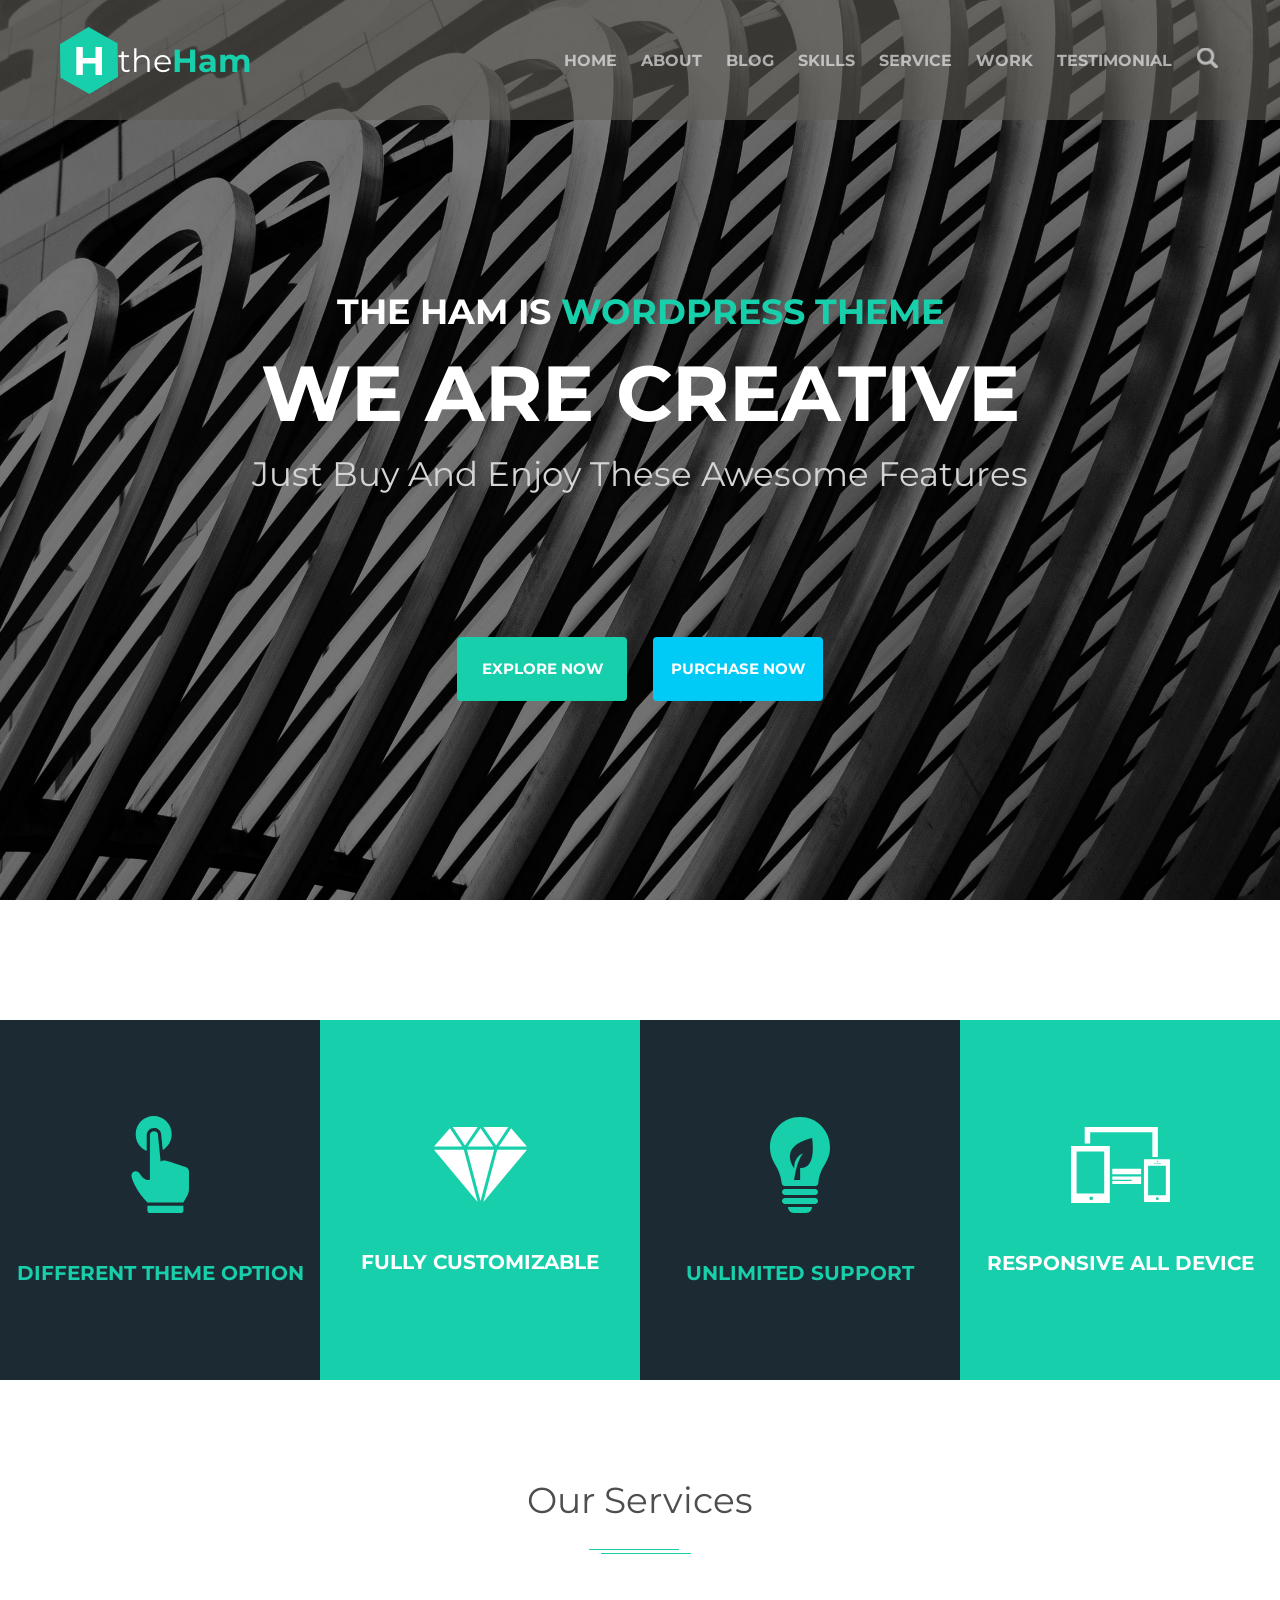
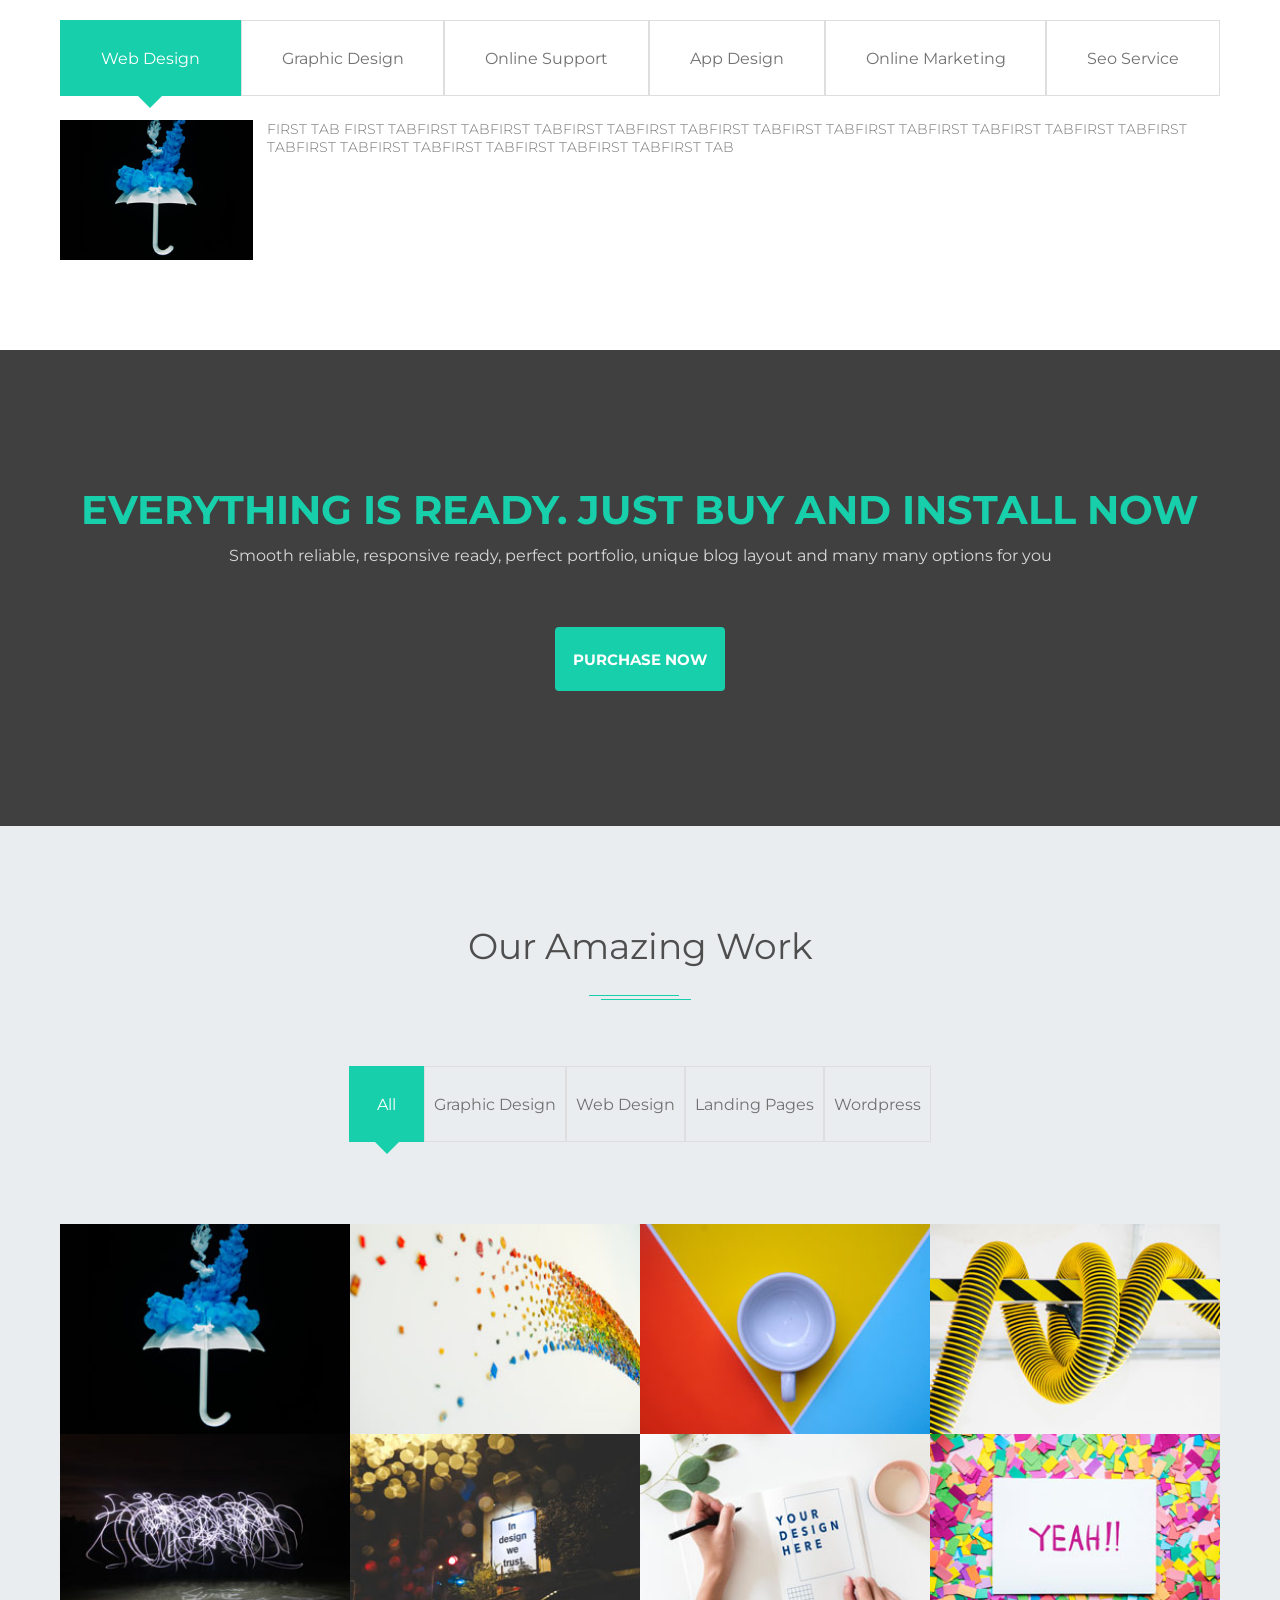
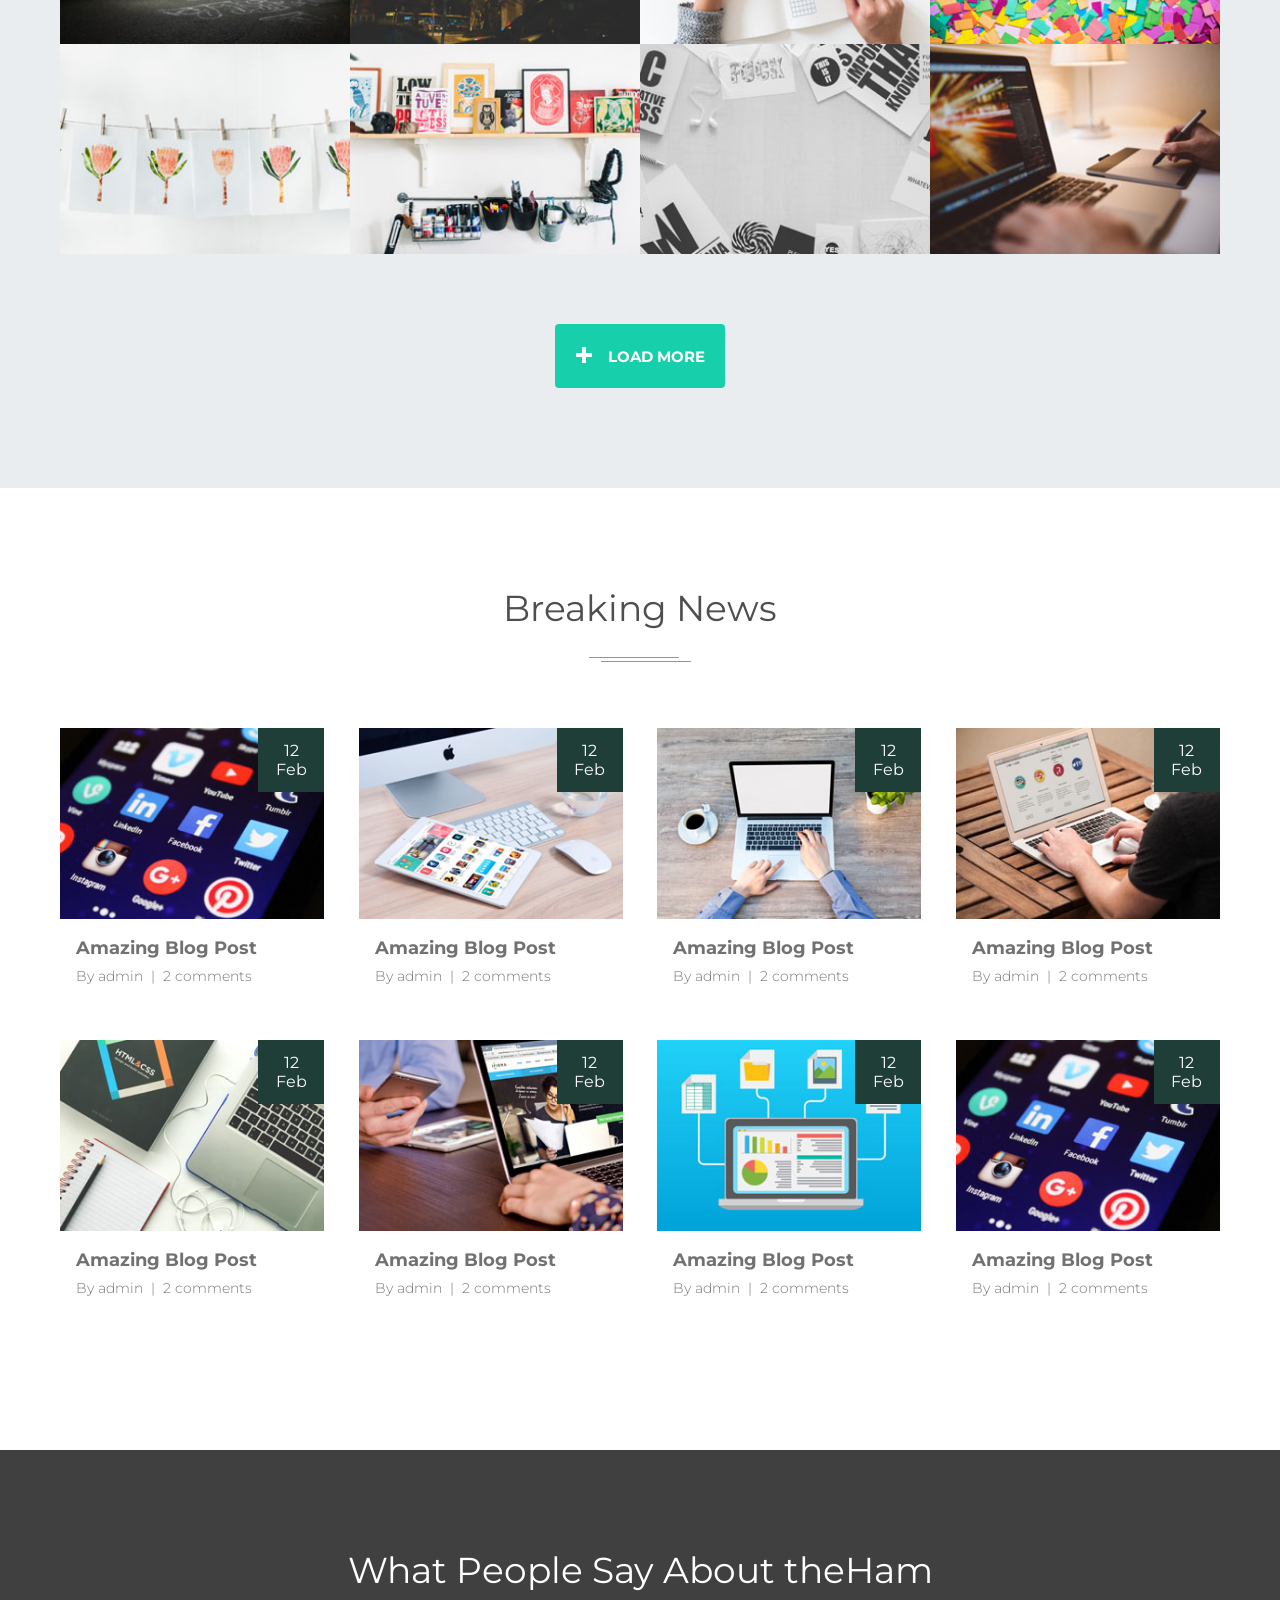
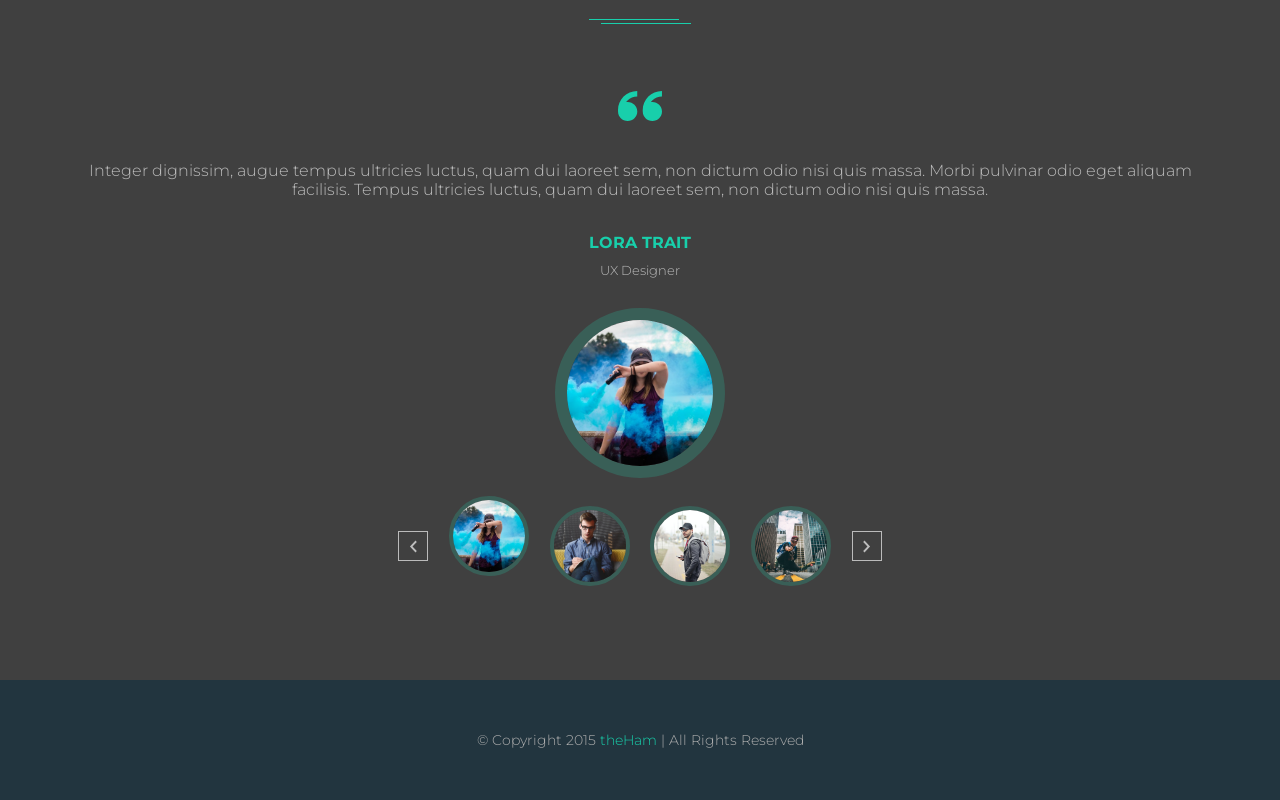
==== index.html @ 903631ee "people section done (w/a slider)" ====
<!DOCTYPE html>
<html lang="en">
  <head>
    <meta charset="UTF-8" />
    <meta http-equiv="X-UA-Compatible" content="IE=edge" />
    <meta name="viewport" content="width=device-width, initial-scale=1.0" />
    <link rel="preconnect" href="https://fonts.googleapis.com" />
    <link rel="preconnect" href="https://fonts.gstatic.com" crossorigin />
    <link
      href="https://fonts.googleapis.com/css2?family=Montserrat:wght@300;400;700&display=swap"
      rel="stylesheet"
    />

    <link rel="stylesheet" href="./styles/reset.css" />
    <link rel="stylesheet" href="./styles/style.css" />
    <title>The Ham</title>
  </head>
  <body>
    <header class="header bg-parallax bg-header">
      <div class="header-navbar">
        <nav class="header-nav container">
          <a href="#" class="header-nav-logo">
            <img
              class="header-nav-logo-img"
              src="images/icons/logo.svg"
              alt=""
            />
            <p class="header-nav-logo-name">the<span>Ham</span></p>
          </a>
          <ul class="header-nav-menu">
            <li class="header-nav-menu-item">
              <a href="" class="header-nav-menu-item-link">Home</a>
            </li>
            <li class="header-nav-menu-item">
              <a href="" class="header-nav-menu-item-link">About</a>
            </li>
            <li class="header-nav-menu-item">
              <a href="" class="header-nav-menu-item-link">Blog</a>
            </li>
            <li class="header-nav-menu-item">
              <a href="" class="header-nav-menu-item-link">Skills</a>
            </li>
            <li class="header-nav-menu-item">
              <a href="" class="header-nav-menu-item-link">Service</a>
            </li>
            <li class="header-nav-menu-item">
              <a href="" class="header-nav-menu-item-link">Work</a>
            </li>
            <li class="header-nav-menu-item">
              <a href="" class="header-nav-menu-item-link">Testimonial</a>
            </li>
            <li class="header-nav-menu-item">
              <a href="" class="header-nav-menu-item-link"
                ><img class="search-icon" src="images/icons/search.svg" alt=""
              /></a>
            </li>
          </ul>
        </nav>
      </div>
      <div class="header-content container">
        <h2 class="header-content-h2">
          The Ham is <span> Wordpress theme</span>
        </h2>
        <h1 class="header-content-h1">We Are Creative</h1>
        <p class="header-content-p">
          Just Buy And Enjoy These Awesome Features
        </p>
        <div class="header-content-buttons">
          <a class="btn btn-explore" href="#">EXPLORE NOW</a>
          <a class="btn btn-purchase" href="#">purchase now</a>
        </div>
      </div>
    </header>
    <section class="section features">
      <div class="features-item">
        <img
          src="./images/icons/fi-point.svg"
          alt=""
          class="features-item-icon"
        />
        <h4 class="features-item-title">Different theme option</h4>
      </div>
      <div class="features-item">
        <img
          src="./images/icons/fi-diamond.svg"
          alt=""
          class="features-item-icon"
        />
        <h4 class="features-item-title">fully customizable</h4>
      </div>
      <div class="features-item">
        <img
          src="./images/icons/fi-lamp.svg"
          alt=""
          class="features-item-icon"
        />
        <h4 class="features-item-title">unlimited support</h4>
      </div>
      <div class="features-item">
        <img
          src="./images/icons/fi-dev.svg"
          alt=""
          class="features-item-icon"
        />
        <h4 class="features-item-title">responsive all device</h4>
      </div>
    </section>
    <section class="section services">
      <h3 class="services-title section-title">Our Services</h3>
      <div class="services-content container">
        <ul class="services-menu menu">
          <li
            class="services-menu-item menu-item active"
            data-item-name="webDesign"
          >
            Web Design
          </li>
          <li
            class="services-menu-item menu-item"
            data-item-name="graphicDesign"
          >
            Graphic Design
          </li>
          <li
            class="services-menu-item menu-item"
            data-item-name="onlineSupport"
          >
            Online Support
          </li>
          <li class="services-menu-item menu-item" data-item-name="appDesign">
            App Design
          </li>
          <li
            class="services-menu-item menu-item"
            data-item-name="onlineMarketing"
          >
            Online Marketing
          </li>
          <li class="services-menu-item menu-item" data-item-name="seoService">
            Seo Service
          </li>
        </ul>
        <ul class="services-menu-content menu-content">
          <li class="services-description" data-item-content="webDesign">
            <img
              src="./images/services/services1.jpg"
              alt=""
              class="services-description-img"
            />
            <p class="services-description-p">
              FIRST TAB FIRST TABFIRST TABFIRST TABFIRST TABFIRST TABFIRST
              TABFIRST TABFIRST TABFIRST TABFIRST TABFIRST TABFIRST TABFIRST
              TABFIRST TABFIRST TABFIRST TABFIRST TABFIRST TAB
            </p>
          </li>
          <li
            class="services-description hidden"
            data-item-content="graphicDesign"
          >
            <img
              src="./images/services/services2.jpg"
              alt=""
              class="services-description-img"
            />
            <p class="services-description-p">
              SECOND TAB SECOND TAB SECOND TAB SECOND TAB SECOND TAB SECOND TAB
              SECOND TAB SECOND TAB SECOND TAB SECOND TAB SECOND TAB SECOND TAB
              SECOND TAB SECOND TAB
            </p>
          </li>
          <li
            class="services-description hidden"
            data-item-content="onlineSupport"
          >
            <img
              src="./images/services/services3.jpg"
              alt=""
              class="services-description-img"
            />
            <p class="services-description-p">
              THIRD TAB THIRD TAB THIRD TAB THIRD TAB THIRD TAB THIRD TAB THIRD
              TAB THIRD TAB THIRD TAB THIRD TAB THIRD TAB THIRD TAB THIRD TAB
              THIRD TAB THIRD TAB THIRD TAB THIRD TAB THIRD TAB THIRD TAB THIRD
              TAB THIRD TAB THIRD TAB THIRD TAB THIRD TAB THIRD TAB
            </p>
          </li>
          <li class="services-description hidden" data-item-content="appDesign">
            <img
              src="./images/services/services4.jpg"
              alt=""
              class="services-description-img"
            />
            <p class="services-description-p">
              FOURTH TAB FOURTH TAB FOURTH TAB FOURTH TAB FOURTH TAB FOURTH TAB
              FOURTH TAB FOURTH TAB FOURTH TAB FOURTH TAB FOURTH TAB FOURTH TAB
              FOURTH TAB FOURTH TAB FOURTH TAB FOURTH TAB FOURTH TAB FOURTH TAB
              FOURTH TAB FOURTH TAB FOURTH TAB FOURTH TAB
            </p>
          </li>
          <li
            class="services-description hidden"
            data-item-content="onlineMarketing"
          >
            <img
              src="./images/services/services5.jpg"
              alt=""
              class="services-description-img"
            />
            <p class="services-description-p">
              FIFTH TAB FIFTH TAB FIFTH TAB FIFTH TAB FIFTH TAB FIFTH TAB FIFTH
              TAB FIFTH TAB FIFTH TAB FIFTH TAB FIFTH TAB FIFTH TAB FIFTH TAB
              FIFTH TAB FIFTH TAB FIFTH TAB FIFTH TAB FIFTH TAB FIFTH TAB FIFTH
              TAB FIFTH TAB FIFTH TAB FIFTH TAB FIFTH TAB FIFTH TAB FIFTH TAB
              FIFTH TAB
            </p>
          </li>
          <li
            class="services-description hidden"
            data-item-content="seoService"
          >
            <img
              src="./images/services/services6.jpg"
              alt=""
              class="services-description-img"
            />
            <p class="services-description-p">
              SIXTH TAB SIXTH TAB SIXTH TAB SIXTH TAB SIXTH TAB SIXTH TAB SIXTH
              TAB SIXTH TAB SIXTH TAB SIXTH TAB SIXTH TAB SIXTH TAB SIXTH TAB
              SIXTH TAB SIXTH TAB SIXTH TAB SIXTH TAB SIXTH TAB SIXTH TAB SIXTH
              TAB SIXTH TAB SIXTH TAB SIXTH TAB SIXTH TAB SIXTH TAB SIXTH TAB
              SIXTH TAB
            </p>
          </li>
        </ul>
      </div>
    </section>
    <section class="section buy bg-parallax bg-buy">
      <div class="buy-content container">
        <h5 class="buy-title">Everything is ready. just buy and install now</h5>
        <p class="buy-p">
          Smooth reliable, responsive ready, perfect portfolio, unique blog
          layout and many many options for you
        </p>
        <a href="#" class="btn btn-buy">purchase now</a>
      </div>
    </section>
    <section class="section work">
      <div class="work-content container">
        <h3 class="work-title section-title">Our Amazing Work</h3>
        <ul class="work-menu menu">
          <li
            class="work-menu-item menu-item active"
            data-item-name="graphicDesign webDesign landingPages wordpress"
          >
            All
          </li>
          <li class="work-menu-item menu-item" data-item-name="graphicDesign">
            Graphic Design
          </li>
          <li class="work-menu-item menu-item" data-item-name="webDesign">
            Web Design
          </li>
          <li class="work-menu-item menu-item" data-item-name="landingPages">
            Landing Pages
          </li>
          <li class="work-menu-item menu-item" data-item-name="wordpress">
            Wordpress
          </li>
        </ul>
        <ul class="work-cards menu-content">
          <div class="work-card" data-item-content="webDesign">
            <img
              src="./images/work/graphic-design1.jpg"
              alt=""
              class="work-card-img"
            />
            <div class="work-card-alt">
              <div class="work-card-btns">
                <a href="#" class="work-card-btn"
                  ><img src="./images/icons/work-btn-link.svg" alt="" /></a
                ><a href="#" class="work-card-btn"
                  ><img src="./images/icons/work-btn-stop.svg" alt=""
                /></a>
              </div>
              <div class="work-card-desc">
                <h5 class="work-card-title">creative design</h5>
                <p class="work-card-p">Web Design</p>
              </div>
            </div>
          </div>
          <div class="work-card" data-item-content="landingPages">
            <img
              src="./images/work/graphic-design2.jpg"
              alt=""
              class="work-card-img"
            />
            <div class="work-card-alt">
              <div class="work-card-btns">
                <a href="#" class="work-card-btn"
                  ><img src="./images/icons/work-btn-link.svg" alt="" /></a
                ><a href="#" class="work-card-btn"
                  ><img src="./images/icons/work-btn-stop.svg" alt=""
                /></a>
              </div>
              <div class="work-card-desc">
                <h5 class="work-card-title">creative design</h5>
                <p class="work-card-p">Web Design</p>
              </div>
            </div>
          </div>
          <div class="work-card" data-item-content="landingPages">
            <img
              src="./images/work/graphic-design3.jpg"
              alt=""
              class="work-card-img"
            />
            <div class="work-card-alt">
              <div class="work-card-btns">
                <a href="#" class="work-card-btn"
                  ><img src="./images/icons/work-btn-link.svg" alt="" /></a
                ><a href="#" class="work-card-btn"
                  ><img src="./images/icons/work-btn-stop.svg" alt=""
                /></a>
              </div>
              <div class="work-card-desc">
                <h5 class="work-card-title">creative design</h5>
                <p class="work-card-p">Web Design</p>
              </div>
            </div>
          </div>
          <div class="work-card" data-item-content="webDesign">
            <img
              src="./images/work/graphic-design4.jpg"
              alt=""
              class="work-card-img"
            />
            <div class="work-card-alt">
              <div class="work-card-btns">
                <a href="#" class="work-card-btn"
                  ><img src="./images/icons/work-btn-link.svg" alt="" /></a
                ><a href="#" class="work-card-btn"
                  ><img src="./images/icons/work-btn-stop.svg" alt=""
                /></a>
              </div>
              <div class="work-card-desc">
                <h5 class="work-card-title">creative design</h5>
                <p class="work-card-p">Web Design</p>
              </div>
            </div>
          </div>
          <div class="work-card" data-item-content="landingPages">
            <img
              src="./images/work/graphic-design5.jpg"
              alt=""
              class="work-card-img"
            />
            <div class="work-card-alt">
              <div class="work-card-btns">
                <a href="#" class="work-card-btn"
                  ><img src="./images/icons/work-btn-link.svg" alt="" /></a
                ><a href="#" class="work-card-btn"
                  ><img src="./images/icons/work-btn-stop.svg" alt=""
                /></a>
              </div>
              <div class="work-card-desc">
                <h5 class="work-card-title">creative design</h5>
                <p class="work-card-p">Web Design</p>
              </div>
            </div>
          </div>
          <div class="work-card" data-item-content="graphicDesign">
            <img
              src="./images/work/graphic-design6.jpg"
              alt=""
              class="work-card-img"
            />
            <div class="work-card-alt">
              <div class="work-card-btns">
                <a href="#" class="work-card-btn"
                  ><img src="./images/icons/work-btn-link.svg" alt="" /></a
                ><a href="#" class="work-card-btn"
                  ><img src="./images/icons/work-btn-stop.svg" alt=""
                /></a>
              </div>
              <div class="work-card-desc">
                <h5 class="work-card-title">creative design</h5>
                <p class="work-card-p">Web Design</p>
              </div>
            </div>
          </div>
          <div class="work-card" data-item-content="landingPages">
            <img
              src="./images/work/graphic-design7.jpg"
              alt=""
              class="work-card-img"
            />
            <div class="work-card-alt">
              <div class="work-card-btns">
                <a href="#" class="work-card-btn"
                  ><img src="./images/icons/work-btn-link.svg" alt="" /></a
                ><a href="#" class="work-card-btn"
                  ><img src="./images/icons/work-btn-stop.svg" alt=""
                /></a>
              </div>
              <div class="work-card-desc">
                <h5 class="work-card-title">creative design</h5>
                <p class="work-card-p">Web Design</p>
              </div>
            </div>
          </div>
          <div class="work-card" data-item-content="graphicDesign">
            <img
              src="./images/work/graphic-design8.jpg"
              alt=""
              class="work-card-img"
            />
            <div class="work-card-alt">
              <div class="work-card-btns">
                <a href="#" class="work-card-btn"
                  ><img src="./images/icons/work-btn-link.svg" alt="" /></a
                ><a href="#" class="work-card-btn"
                  ><img src="./images/icons/work-btn-stop.svg" alt=""
                /></a>
              </div>
              <div class="work-card-desc">
                <h5 class="work-card-title">creative design</h5>
                <p class="work-card-p">Web Design</p>
              </div>
            </div>
          </div>
          <div class="work-card" data-item-content="wordpress">
            <img
              src="./images/work/graphic-design9.jpg"
              alt=""
              class="work-card-img"
            />
            <div class="work-card-alt">
              <div class="work-card-btns">
                <a href="#" class="work-card-btn"
                  ><img src="./images/icons/work-btn-link.svg" alt="" /></a
                ><a href="#" class="work-card-btn"
                  ><img src="./images/icons/work-btn-stop.svg" alt=""
                /></a>
              </div>
              <div class="work-card-desc">
                <h5 class="work-card-title">creative design</h5>
                <p class="work-card-p">Web Design</p>
              </div>
            </div>
          </div>
          <div class="work-card" data-item-content="landingPages">
            <img
              src="./images/work/graphic-design10.jpg"
              alt=""
              class="work-card-img"
            />
            <div class="work-card-alt">
              <div class="work-card-btns">
                <a href="#" class="work-card-btn"
                  ><img src="./images/icons/work-btn-link.svg" alt="" /></a
                ><a href="#" class="work-card-btn"
                  ><img src="./images/icons/work-btn-stop.svg" alt=""
                /></a>
              </div>
              <div class="work-card-desc">
                <h5 class="work-card-title">creative design</h5>
                <p class="work-card-p">Web Design</p>
              </div>
            </div>
          </div>
          <div class="work-card" data-item-content="wordpress">
            <img
              src="./images/work/graphic-design11.jpg"
              alt=""
              class="work-card-img"
            />
            <div class="work-card-alt">
              <div class="work-card-btns">
                <a href="#" class="work-card-btn"
                  ><img src="./images/icons/work-btn-link.svg" alt="" /></a
                ><a href="#" class="work-card-btn"
                  ><img src="./images/icons/work-btn-stop.svg" alt=""
                /></a>
              </div>
              <div class="work-card-desc">
                <h5 class="work-card-title">creative design</h5>
                <p class="work-card-p">Web Design</p>
              </div>
            </div>
          </div>
          <div class="work-card" data-item-content="wordpress">
            <img
              src="./images/work/graphic-design12.jpg"
              alt=""
              class="work-card-img"
            />
            <div class="work-card-alt">
              <div class="work-card-btns">
                <a href="#" class="work-card-btn"
                  ><img src="./images/icons/work-btn-link.svg" alt="" /></a
                ><a href="#" class="work-card-btn"
                  ><img src="./images/icons/work-btn-stop.svg" alt=""
                /></a>
              </div>
              <div class="work-card-desc">
                <h5 class="work-card-title">creative design</h5>
                <p class="work-card-p">Web Design</p>
              </div>
            </div>
          </div>
        </ul>
        <a href="#" class="btn btn-load"
          ><p class="btn-load-text">Load More</p>
          <div class="lds-ellipsis hidden">
            <div></div>
            <div></div>
            <div></div>
            <div></div>
          </div>
        </a>
      </div>
    </section>
    <section class="section news">
      <div class="news-content container">
        <h3 class="news-title section-title">Breaking News</h3>
        <ul class="news-cards">
          <li class="news-card">
            <a href="#" class="news-card-link"
              ><div class="news-card-date"><span>12</span><span>Feb</span></div>
              <img
                src="./images/news/web-design1.jpg"
                alt=""
                class="news-card-img"
              />
              <div class="news-card-desc">
                <h5 class="news-card-title">Amazing Blog Post</h5>
                <p class="news-card-meta">
                  <span class="news-card-author">By admin</span>
                  <span class="news-card-comments">2 comments</span>
                </p>
              </div></a
            >
          </li>
          <li class="news-card">
            <a href="#" class="news-card-link">
              <div class="news-card-date"><span>12</span><span>Feb</span></div>
              <img
                src="./images/news/web-design2.jpg"
                alt=""
                class="news-card-img"
              />
              <div class="news-card-desc">
                <h5 class="news-card-title">Amazing Blog Post</h5>
                <p class="news-card-meta">
                  <span class="news-card-author">By admin</span>
                  <span class="news-card-comments">2 comments</span>
                </p>
              </div></a
            >
          </li>
          <li class="news-card">
            <a href="#" class="news-card-link"
              ><div class="news-card-date"><span>12</span><span>Feb</span></div>
              <img
                src="./images/news/web-design3.jpg"
                alt=""
                class="news-card-img"
              />
              <div class="news-card-desc">
                <h5 class="news-card-title">Amazing Blog Post</h5>
                <p class="news-card-meta">
                  <span class="news-card-author">By admin</span>
                  <span class="news-card-comments">2 comments</span>
                </p>
              </div></a
            >
          </li>
          <li class="news-card">
            <a href="#" class="news-card-link"
              ><div class="news-card-date"><span>12</span><span>Feb</span></div>
              <img
                src="./images/news/web-design4.jpg"
                alt=""
                class="news-card-img"
              />
              <div class="news-card-desc">
                <h5 class="news-card-title">Amazing Blog Post</h5>
                <p class="news-card-meta">
                  <span class="news-card-author">By admin</span>
                  <span class="news-card-comments">2 comments</span>
                </p>
              </div></a
            >
          </li>
          <li class="news-card">
            <a href="#" class="news-card-link"
              ><div class="news-card-date"><span>12</span><span>Feb</span></div>
              <img
                src="./images/news/web-design5.jpg"
                alt=""
                class="news-card-img"
              />
              <div class="news-card-desc">
                <h5 class="news-card-title">Amazing Blog Post</h5>
                <p class="news-card-meta">
                  <span class="news-card-author">By admin</span>
                  <span class="news-card-comments">2 comments</span>
                </p>
              </div></a
            >
          </li>
          <li class="news-card">
            <a href="#" class="news-card-link"
              ><div class="news-card-date"><span>12</span><span>Feb</span></div>
              <img
                src="./images/news/web-design6.jpg"
                alt=""
                class="news-card-img"
              />
              <div class="news-card-desc">
                <h5 class="news-card-title">Amazing Blog Post</h5>
                <p class="news-card-meta">
                  <span class="news-card-author">By admin</span>
                  <span class="news-card-comments">2 comments</span>
                </p>
              </div></a
            >
          </li>
          <li class="news-card">
            <a href="#" class="news-card-link"
              ><div class="news-card-date"><span>12</span><span>Feb</span></div>
              <img
                src="./images/news/web-design7.jpg"
                alt=""
                class="news-card-img"
              />
              <div class="news-card-desc">
                <h5 class="news-card-title">Amazing Blog Post</h5>
                <p class="news-card-meta">
                  <span class="news-card-author">By admin</span>
                  <span class="news-card-comments">2 comments</span>
                </p>
              </div></a
            >
          </li>
          <li class="news-card">
            <a href="#" class="news-card-link"
              ><div class="news-card-date"><span>12</span><span>Feb</span></div>
              <img
                src="./images/news/web-design8.jpg"
                alt=""
                class="news-card-img"
              />
              <div class="news-card-desc">
                <h5 class="news-card-title">Amazing Blog Post</h5>
                <p class="news-card-meta">
                  <span class="news-card-author">By admin</span>
                  <span class="news-card-comments">2 comments</span>
                </p>
              </div></a
            >
          </li>
        </ul>
      </div>
    </section>

    <section class="section people bg-parallax bg-people">
      <div class="people-content container">
        <h3 class="people-title section-title">What People Say About theHam</h3>
        <ul class="people-menu-content menu-content">
          <li class="people-desc" data-item-content="Lora Trait">
            <p class="people-desc-review">
              Integer dignissim, augue tempus ultricies luctus, quam dui laoreet
              sem, non dictum odio nisi quis massa. Morbi pulvinar odio eget
              aliquam facilisis. Tempus ultricies luctus, quam dui laoreet sem,
              non dictum odio nisi quis massa.
            </p>
            <h6 class="people-desc-author">Lora Trait</h6>
            <p class="people-desc-position">UX Designer</p>
            <div class="people-desc-img">
              <img src="./images/people/people-1.jpg" alt="" />
            </div>
          </li>
          <li class="people-desc hidden" data-item-content="Jack Sparrow">
            <p class="people-desc-review">
              Lorem ipsum dolor sit amet, consectetur adipisicing elit. Iure,
              porro. Maxime amet porro reprehenderit, autem hic nesciunt
              temporibus perferendis dolores? Consectetur quidem non similique
              officiis aliquid doloremque quisquam libero quam.
            </p>
            <h6 class="people-desc-author">Jack Sparrow</h6>
            <p class="people-desc-position">JS developer</p>
            <div class="people-desc-img">
              <img src="./images/people/people-2.jpg" alt="" />
            </div>
          </li>
          <li class="people-desc hidden" data-item-content="Hasan Ali">
            <p class="people-desc-review">
              Lorem ipsum dolor sit amet consectetur adipisicing elit. Ipsa sunt
              hic culpa unde, impedit rem vitae illo aliquid neque dicta totam
              sed officia quas cum odio, quod nobis, nisi consequatur.
            </p>
            <h6 class="people-desc-author">Hasan Ali</h6>
            <p class="people-desc-position">Data analyst</p>
            <div class="people-desc-img">
              <img src="./images/people/people-3.jpg" alt="" />
            </div>
          </li>
          <li class="people-desc hidden" data-item-content="Henry Johnson">
            <p class="people-desc-review">
              Lorem ipsum dolor sit amet consectetur adipisicing elit. Sit,
              error laboriosam sapiente quod nulla soluta, quo autem nobis
              quidem consequuntur mollitia ratione ex illum culpa! Laudantium
              reiciendis totam maxime molestias.
            </p>
            <h6 class="people-desc-author">Henry Johnson</h6>
            <p class="people-desc-position">Project manager</p>
            <div class="people-desc-img">
              <img src="./images/people/people-4.jpg" alt="" />
            </div>
          </li>
        </ul>
        <ul class="people-menu menu">
          <button class="menu-btn btn-prev">
            <img src="./images/icons/prev.svg" alt="" />
          </button>
          <li
            class="people-menu-item menu-item active"
            data-item-name="Lora Trait"
          >
            <img
              src="./images/people/people-1.jpg"
              alt=""
              class="people-menu-item-img"
            />
          </li>
          <li class="people-menu-item menu-item" data-item-name="Jack Sparrow">
            <img
              src="./images/people/people-2.jpg"
              alt=""
              class="people-menu-item-img"
            />
          </li>
          <li class="people-menu-item menu-item" data-item-name="Hasan Ali">
            <img
              src="./images/people/people-3.jpg"
              alt=""
              class="people-menu-item-img"
            />
          </li>
          <li class="people-menu-item menu-item" data-item-name="Henry Johnson">
            <img
              src="./images/people/people-4.jpg"
              alt=""
              class="people-menu-item-img"
            />
          </li>
          <button class="menu-btn btn-next">
            <img src="./images/icons/next.svg" alt="" />
          </button>
        </ul>
      </div>
    </section>

    <footer class="footer">
      <div class="footer-content container">
        <p class="footer-copyright">
          © Copyright 2015 <a href="#">theHam</a> | All Rights Reserved
        </p>
      </div>
    </footer>
    <script src="./scripts/main.js"></script>
  </body>
</html>
---- styles/style.css ----
/* ================================================================================== */
/* ALL-PAGE STYLES */

body {
  font-family: "Montserrat";
  font-style: normal;
  font-weight: 400;
  transition: 0.2s;
  -webkit-transition: 0.2s;
  -moz-transition: 0.2s;
  -ms-transition: 0.2s;
  -o-transition: 0.2s;
}

h1,
h2,
h3,
h4,
h5,
h6 {
  text-align: center;
}

.container {
  height: 100%;
  width: 100%;
  max-width: 1160px;
}

.bg-parallax {
  background-attachment: fixed;
  background-position: center;
  background-repeat: no-repeat;
  background-size: cover;
}

.btn {
  position: relative;
  display: flex;
  justify-content: center;
  align-items: center;
  gap: 16px;
  width: 170px;
  height: 64px;
  padding: 16px;
  border-radius: 4px;
  font-weight: 700;
  font-size: 15px;
  font-weight: 700;
  font-size: 15px;
  color: #ffffff;
  background-color: #18cfab;
  text-transform: uppercase;
  transition: 0.2s;
  -webkit-border-radius: 4px;
  -moz-border-radius: 4px;
  -ms-border-radius: 4px;
  -o-border-radius: 4px;
  -webkit-transition: 0.2s;
  -moz-transition: 0.2s;
  -ms-transition: 0.2s;
  -o-transition: 0.2s;
}

.btn:hover {
  box-shadow: 0px -3px 0px 0px rgba(255, 255, 255, 1);
  transform: translateY(3px);
  -webkit-transform: translateY(3px);
  -moz-transform: translateY(3px);
  -ms-transform: translateY(3px);
  -o-transform: translateY(3px);
}

.section-title {
  display: flex;
  flex-direction: column;
  align-items: center;
  gap: 3px;
  font-size: 36px;
  color: #4e4e4e;
  margin: 98px auto 66px;
}

.section-title::before,
.section-title::after {
  order: 1;
  display: block;
  content: "";
  top: 20px;
  width: 90px;
  height: 1px;
  background-color: #18cfab;
}

.section-title::before {
  margin-top: 24px;
  transform: translateX(-6px);
  -webkit-transform: translateX(-6px);
  -moz-transform: translateX(-6px);
  -ms-transform: translateX(-6px);
  -o-transform: translateX(-6px);
}

.section-title::after {
  transform: translateX(6px);
  -webkit-transform: translateX(6px);
  -moz-transform: translateX(6px);
  -ms-transform: translateX(6px);
  -o-transform: translateX(6px);
}

.menu {
  display: flex;
  height: 76px;
}

.menu-item {
  flex-grow: 1;
  display: flex;
  justify-content: center;
  align-items: center;
  color: #717171;
  border: 1px solid #dedede;
  position: relative;
  transition: 0.2s;
  -webkit-transition: 0.2s;
  -moz-transition: 0.2s;
  -ms-transition: 0.2s;
  -o-transition: 0.2s;
}

/* Loader styles */
.lds-ellipsis {
  display: inline-block;
  position: relative;
  width: 80px;
  height: 80px;
}
.lds-ellipsis div {
  position: absolute;
  top: 33px;
  width: 13px;
  height: 13px;
  border-radius: 50%;
  background: #fff;
  animation-timing-function: cubic-bezier(0, 1, 1, 0);
}
.lds-ellipsis div:nth-child(1) {
  left: 8px;
  animation: lds-ellipsis1 0.6s infinite;
}
.lds-ellipsis div:nth-child(2) {
  left: 8px;
  animation: lds-ellipsis2 0.6s infinite;
}
.lds-ellipsis div:nth-child(3) {
  left: 32px;
  animation: lds-ellipsis2 0.6s infinite;
}
.lds-ellipsis div:nth-child(4) {
  left: 56px;
  animation: lds-ellipsis3 0.6s infinite;
}
@keyframes lds-ellipsis1 {
  0% {
    transform: scale(0);
  }
  100% {
    transform: scale(1);
  }
}
@keyframes lds-ellipsis3 {
  0% {
    transform: scale(1);
  }
  100% {
    transform: scale(0);
  }
}
@keyframes lds-ellipsis2 {
  0% {
    transform: translate(0, 0);
  }
  100% {
    transform: translate(24px, 0);
  }
}
/* ------------------- */

/* ================================================================================== */
/* HEADER STYLES */

/* --- Header navigation --- */

.header {
  height: 1012px;
  display: flex;
  flex-direction: column;
  align-items: center;
}

.bg-header {
  background-image: url(../images/backgrounds/bg-header.jpg);
}

.header-navbar {
  width: 100%;
  background: rgba(94, 93, 88, 0.6);
  display: flex;
  justify-content: center;
}

.header-nav {
  display: flex;
  justify-content: space-between;
  align-items: stretch;
  height: 120px;
}

.header-nav-logo {
  display: flex;
  align-items: center;
}

.header-nav-logo-name {
  font-size: 32px;
  color: #ffffff;
}

.header-nav-logo-name > span {
  font-weight: 700;
  color: #18cfab;
}

.header-nav-menu {
  display: flex;
  justify-content: space-between;
  gap: 20px;
  align-items: stretch;
}

.header-nav-menu-item {
  display: flex;
  align-items: center;
  border: 2px solid rgba(255, 255, 255, 0);
  transition: 0.2s;
  -webkit-transition: 0.2s;
  -moz-transition: 0.2s;
  -ms-transition: 0.2s;
  -o-transition: 0.2s;
}

.header-nav-menu-item-link {
  font-weight: 700;
  font-size: 16px;
  text-transform: uppercase;
  color: rgba(255, 255, 255, 0.6);
  transition: 0.2s;
  -webkit-transition: 0.2s;
  -moz-transition: 0.2s;
  -ms-transition: 0.2s;
  -o-transition: 0.2s;
}

.header-nav-menu-item-link:hover {
  color: #18cfab;
}

.header-nav-menu-item:hover {
  border-bottom: 2px solid #18cfab;
}

.search-icon:hover {
  filter: brightness(0) saturate(100%) invert(62%) sepia(79%) saturate(434%)
    hue-rotate(117deg) brightness(91%) contrast(93%);
}

/* --- Header content --- */
.header-content {
  flex-grow: 1;
  display: flex;
  flex-direction: column;
  justify-content: center;
  align-items: center;
}

.header-content-h2 {
  font-weight: 700;
  font-size: 35px;
  color: #ffffff;
  text-transform: uppercase;
}

.header-content-h2 > span {
  color: #18cfab;
}

.header-content-h1 {
  font-weight: 700;
  font-size: 78px;
  text-transform: uppercase;
  color: #ffffff;
  margin: 12px;
}
.header-content-p {
  font-size: 34px;
  color: #d4d4d4;
}

.header-content-buttons {
  display: flex;
  gap: 26px;
  margin: 142px;
}

.btn-explore {
  background-color: #18cfab;
}
.btn-purchase {
  background-color: #00cbf6;
}

/* ================================================================================== */
/* FEATURES SECTION STYLES */

.features {
  margin-top: 8px;
  height: 360px;
  display: grid;
  grid-template-columns: repeat(4, 1fr);
  grid-template-rows: 1fr;
  grid-column-gap: 0px;
  grid-row-gap: 0px;
}

.features-item {
  display: flex;
  flex-direction: column;
  justify-content: center;
  align-items: center;
  gap: 48px;
  font-weight: 700;
  font-size: 20px;
  text-transform: uppercase;
}

.features-item:nth-child(odd) {
  background-color: #1c2a33;
  color: #18cfab;
}

.features-item:nth-child(even) {
  background-color: #18cfab;
  color: #ffffff;
}

/* ================================================================================== */
/* OUR SERVICES SECTION STYLES */
.services {
  display: flex;
  flex-direction: column;
  align-items: center;
}

.services-menu-item:hover {
  border: 1px solid #18cfab;
  cursor: pointer;
}

.services-menu-item.active {
  border: 1px solid #18cfab;
  background-color: #18cfab;
  color: #ffffff;
}

.services-menu-item.active::after {
  position: absolute;
  top: 75px;
  display: block;
  content: "";
  width: 0;
  height: 0;
  border-style: solid;
  border-width: 12px 12px 0 12px;
  border-color: #18cfab transparent transparent transparent;
}

.services-content {
  display: flex;
  flex-direction: column;
  gap: 24px;
  margin-bottom: 90px;
}

.services-description {
  display: flex;
  gap: 14px;
}

.services-description-img {
  object-fit: cover;
  width: 194px;
  height: 140px;
}
.services-description-p {
  flex-grow: 1;
  font-weight: 300;
  font-size: 14px;
  color: #777777;
}

/* ================================================================================== */
/* BUY SECTION STYLES */

.buy {
  height: 476px;
  display: flex;
  justify-content: center;
  align-items: center;
}

.bg-buy {
  background-image: url(../images/backgrounds/bg-buy.jpg);
  background-color: rgba(0, 0, 0, 0.75);
  background-blend-mode: multiply;
}

.buy-content {
  display: flex;
  flex-direction: column;
  justify-content: center;
  align-items: center;
  gap: 12px;
}

.buy-title {
  font-weight: 700;
  font-size: 40px;
  text-transform: uppercase;
  color: #18cfab;
}

.buy-p {
  color: #d8d8d8;
}

.btn-buy {
  margin-top: 50px;
  background-color: #18cfab;
}

/* ================================================================================== */
/* WORK SECTION STYLES */

.work {
  display: flex;
  flex-direction: column;
  justify-content: center;
  align-items: center;
  background-color: #e9edef;
  padding-bottom: 100px;
}

.work-content {
  display: flex;
  flex-direction: column;
  justify-content: center;
  align-items: center;
}

.work-menu {
  width: 582px;
  margin-bottom: 82px;
}

.work-menu-item:hover {
  border: 1px solid #18cfab;
  cursor: pointer;
}

.work-menu-item:first-child {
  flex-grow: 3;
}

.work-menu-item.active {
  border: 1px solid #18cfab;
  background-color: #18cfab;
  color: #ffffff;
}

.work-menu-item.active::after {
  position: absolute;
  top: 75px;
  display: block;
  content: "";
  width: 0;
  height: 0;
  border-style: solid;
  border-width: 12px 12px 0 12px;
  border-color: #18cfab transparent transparent transparent;
}

.work-menu-item:not(.active):hover {
  color: #18cfab;
}

.work-cards {
  width: 100%;
  display: flex;
  flex-wrap: wrap;
  justify-content: center;
}

.work-card {
  width: 25%;
  height: 210px;
}

.work-card-img {
  width: 100%;
  height: 100%;
  object-fit: cover;
}

.work-card-alt {
  width: 100%;
  height: 100%;
  display: flex;
  flex-direction: column;
  justify-content: center;
  align-items: center;
  gap: 24px;
  transition: 0.2s;
  -webkit-transition: 0.2s;
  -moz-transition: 0.2s;
  -ms-transition: 0.2s;
  -o-transition: 0.2s;
}

.work-card-btns {
  display: flex;
  justify-content: center;
  gap: 4px;
}

.work-card-btn:hover {
  filter: brightness(0) saturate(100%) invert(100%) sepia(0%) saturate(7443%)
    hue-rotate(148deg) brightness(103%) contrast(103%);
}

.work-card-desc {
  display: flex;
  flex-direction: column;
  justify-content: center;
  align-items: center;
}

.work-card-title {
  font-weight: 700;
  color: #18cfab;
  text-transform: uppercase;
}

.work-card-p {
  font-weight: 300;
  font-size: 12;
  color: #8a8a8a;
}

.work-card:hover {
  border-top: 2px solid #18cfab;
}

.work-card:hover .work-card-img {
  display: none;
}

.work-card:not(:hover) .work-card-alt {
  display: none;
}

.btn-load {
  margin-top: 70px;
}

.btn-load::before {
  content: url("../images/icons/plus.svg");
}

/* ================================================================================== */
/* NEWS SECTION STYLES */

.news {
  display: flex;
  flex-direction: column;
  justify-content: center;
  align-items: center;
  margin-bottom: 130px;
}

.news-content {
  display: flex;
  flex-direction: column;
  justify-content: center;
  align-items: center;
}

.news-cards {
  display: flex;
  justify-content: space-between;
  flex-wrap: wrap;
  gap: 32px;
}
.news-card {
  height: 280px;
  display: flex;
  flex-direction: column;
  position: relative;
}

.news-card-link:hover .news-card-date {
  background-color: #18cfab;
}
.news-card-link:hover .news-card-title {
  color: #18cfab;
}

.news-card-date {
  position: absolute;
  top: 0;
  right: 0;
  width: 66px;
  height: 64px;
  color: #ffffff;
  background-color: #203e38;
  display: flex;
  flex-direction: column;
  justify-content: center;
  align-items: center;
}

.news-card-img {
  max-height: 208px;
  max-width: 264px;
  object-fit: cover;
}

.news-card-desc {
  padding: 6px 16px;
}
.news-card-title {
  font-weight: 700;
  font-size: 18px;
  text-align: left;
  color: #717171;
  margin: 8px auto;
}

.news-card-meta {
  display: flex;
}

.news-card-author,
.news-card-comments {
  font-weight: 300;
  font-size: 14px;
  color: #777777;
}

.news-card-author::after {
  content: "|";
  margin: 0 8px;
}

/* ================================================================================== */
/* PEOPLE SECTION STYLES */
.people {
  display: flex;
  justify-content: center;
  padding-bottom: 96px;
}

.bg-people {
  background-image: url(../images/backgrounds/bg-people.jpg);
  background-color: rgba(0, 0, 0, 0.75);
  background-blend-mode: multiply;
}

.people-content {
  display: flex;
  flex-direction: column;
  align-items: center;
}

.people-title {
  color: #ffffff;
}

.people-desc {
  display: flex;
  flex-direction: column;
  align-items: center;
}

.people-desc-review {
  font-weight: 300;
  color: #bbbbbb;
  text-align: center;
  display: flex;
  flex-direction: column;
  align-items: center;
  margin-bottom: 24px;
}

.people-desc-review::before {
  content: url(../images/icons/quotes.svg);
  margin-bottom: 36px;
}

.people-desc-author {
  font-weight: 700;
  text-transform: uppercase;
  color: #18cfab;
  margin: 10px auto;
}

.people-desc-position {
  font-weight: 300;
  font-size: 13px;
  color: #bbbbbb;
}

.people-desc-img {
  margin: 30px auto;
  width: 170px;
  height: 170px;
  overflow: hidden;
  border: 12px solid rgba(31, 218, 181, 0.2);
  border-radius: 50%;
  -webkit-border-radius: 50%;
  -moz-border-radius: 50%;
  -ms-border-radius: 50%;
  -o-border-radius: 50%;
}

.people-desc-img > img {
  width: 100%;
  height: 100%;
  object-fit: cover;
}

.people-menu {
  display: flex;
  justify-content: space-between;
  align-items: center;
  width: 484px;
  position: relative;
}

.btn-prev,
.btn-next {
  width: 30px;
  height: 30px;
  border: 1px solid #bbbbbb;
  display: flex;
  justify-content: center;
  align-items: center;
}

.btn-prev > img,
.btn-next > img {
  filter: brightness(0) saturate(100%) invert(77%) sepia(0%) saturate(0%)
    hue-rotate(153deg) brightness(102%) contrast(84%);
}

.btn-prev:hover,
.btn-next:hover {
  background-color: #18cfab;
  border-color: #18cfab;
  cursor: pointer;
}

.btn-prev:hover > img,
.btn-next:hover > img {
  filter: brightness(0) saturate(100%) invert(100%) sepia(0%) saturate(0%)
    hue-rotate(93deg) brightness(103%) contrast(103%);
}

.people-menu-item {
  flex-grow: 0;
  width: 80px;
  height: 80px;
  overflow: hidden;
  border: 4px solid rgba(31, 218, 181, 0.2);
  border-radius: 50%;
  -webkit-border-radius: 50%;
  -moz-border-radius: 50%;
  -ms-border-radius: 50%;
  -o-border-radius: 50%;
}

.people-menu-item:hover {
  cursor: pointer;
  transform: translateY(-10px);
  -webkit-transform: translateY(-10px);
  -moz-transform: translateY(-10px);
  -ms-transform: translateY(-10px);
  -o-transform: translateY(-10px);
}

.people-menu-item.active:not(hover) {
  transform: translateY(-10px);
  -webkit-transform: translateY(-10px);
  -moz-transform: translateY(-10px);
  -ms-transform: translateY(-10px);
  -o-transform: translateY(-10px);
}

.people-menu-item-img {
  width: 100%;
  height: 100%;
  object-fit: cover;
}

/* ================================================================================== */
/* FOOTER STYLES */
.footer {
  height: 120px;
  background-color: #22353f;
  display: flex;
  flex-direction: column;
  justify-content: center;
  align-items: center;
}

.footer-content {
  display: flex;
  justify-content: center;
  align-items: center;
}

.footer-copyright {
  font-weight: 300;
  font-size: 14px;
  color: #aeaeae;
}

.footer-copyright > a {
  color: #18cfab;
}

.hidden {
  display: none;
}
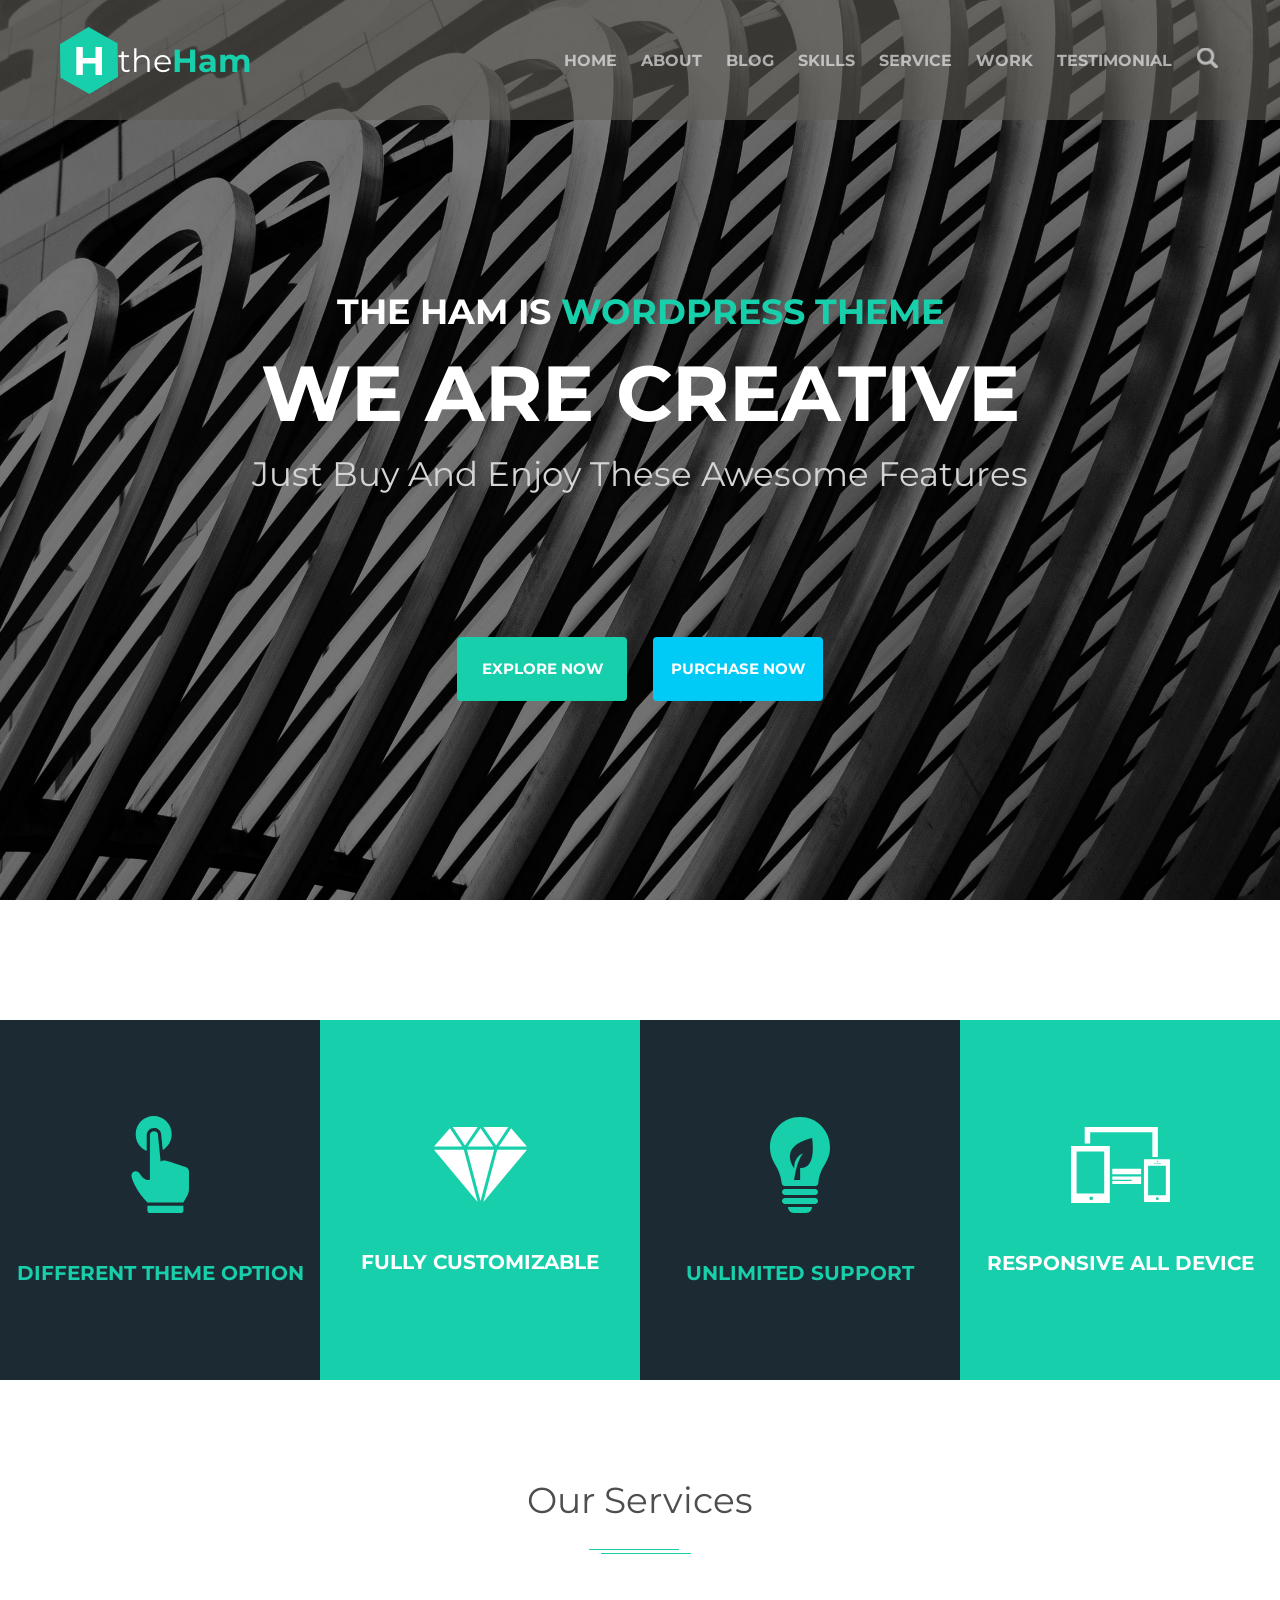
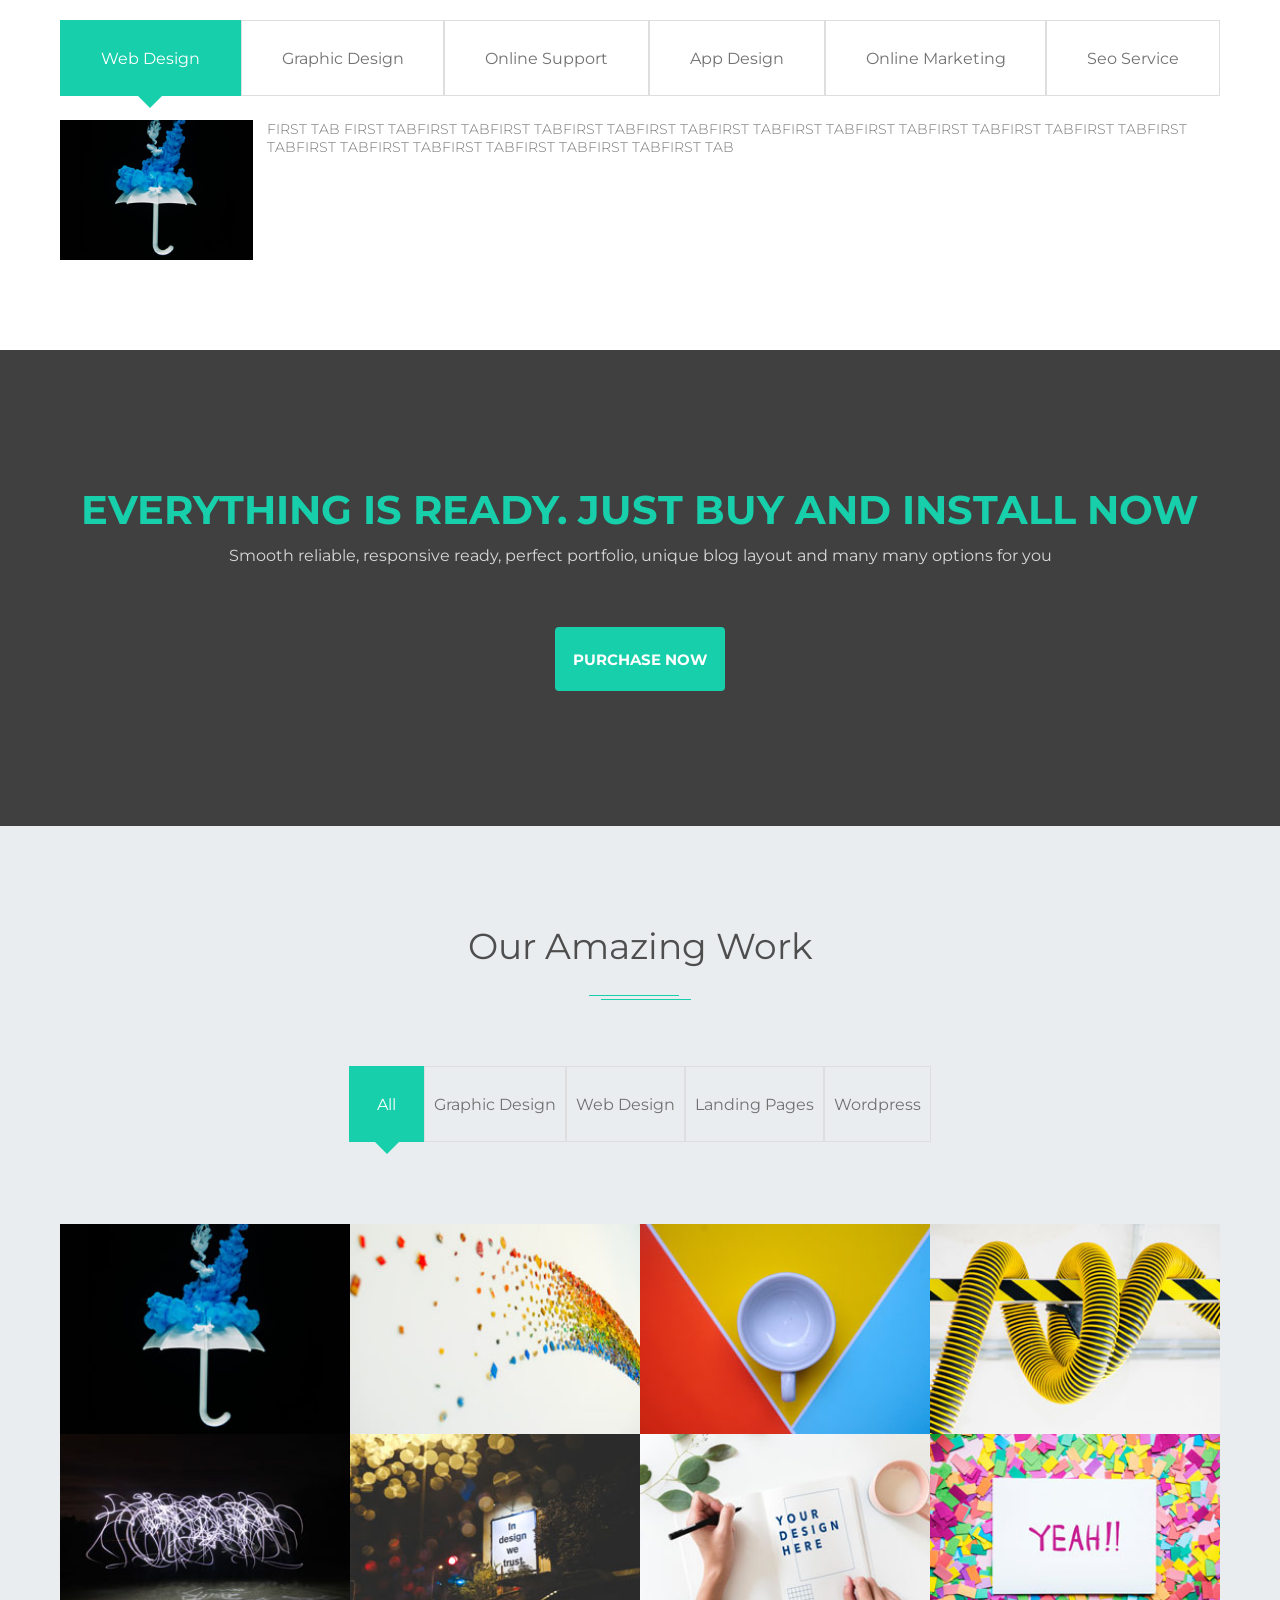
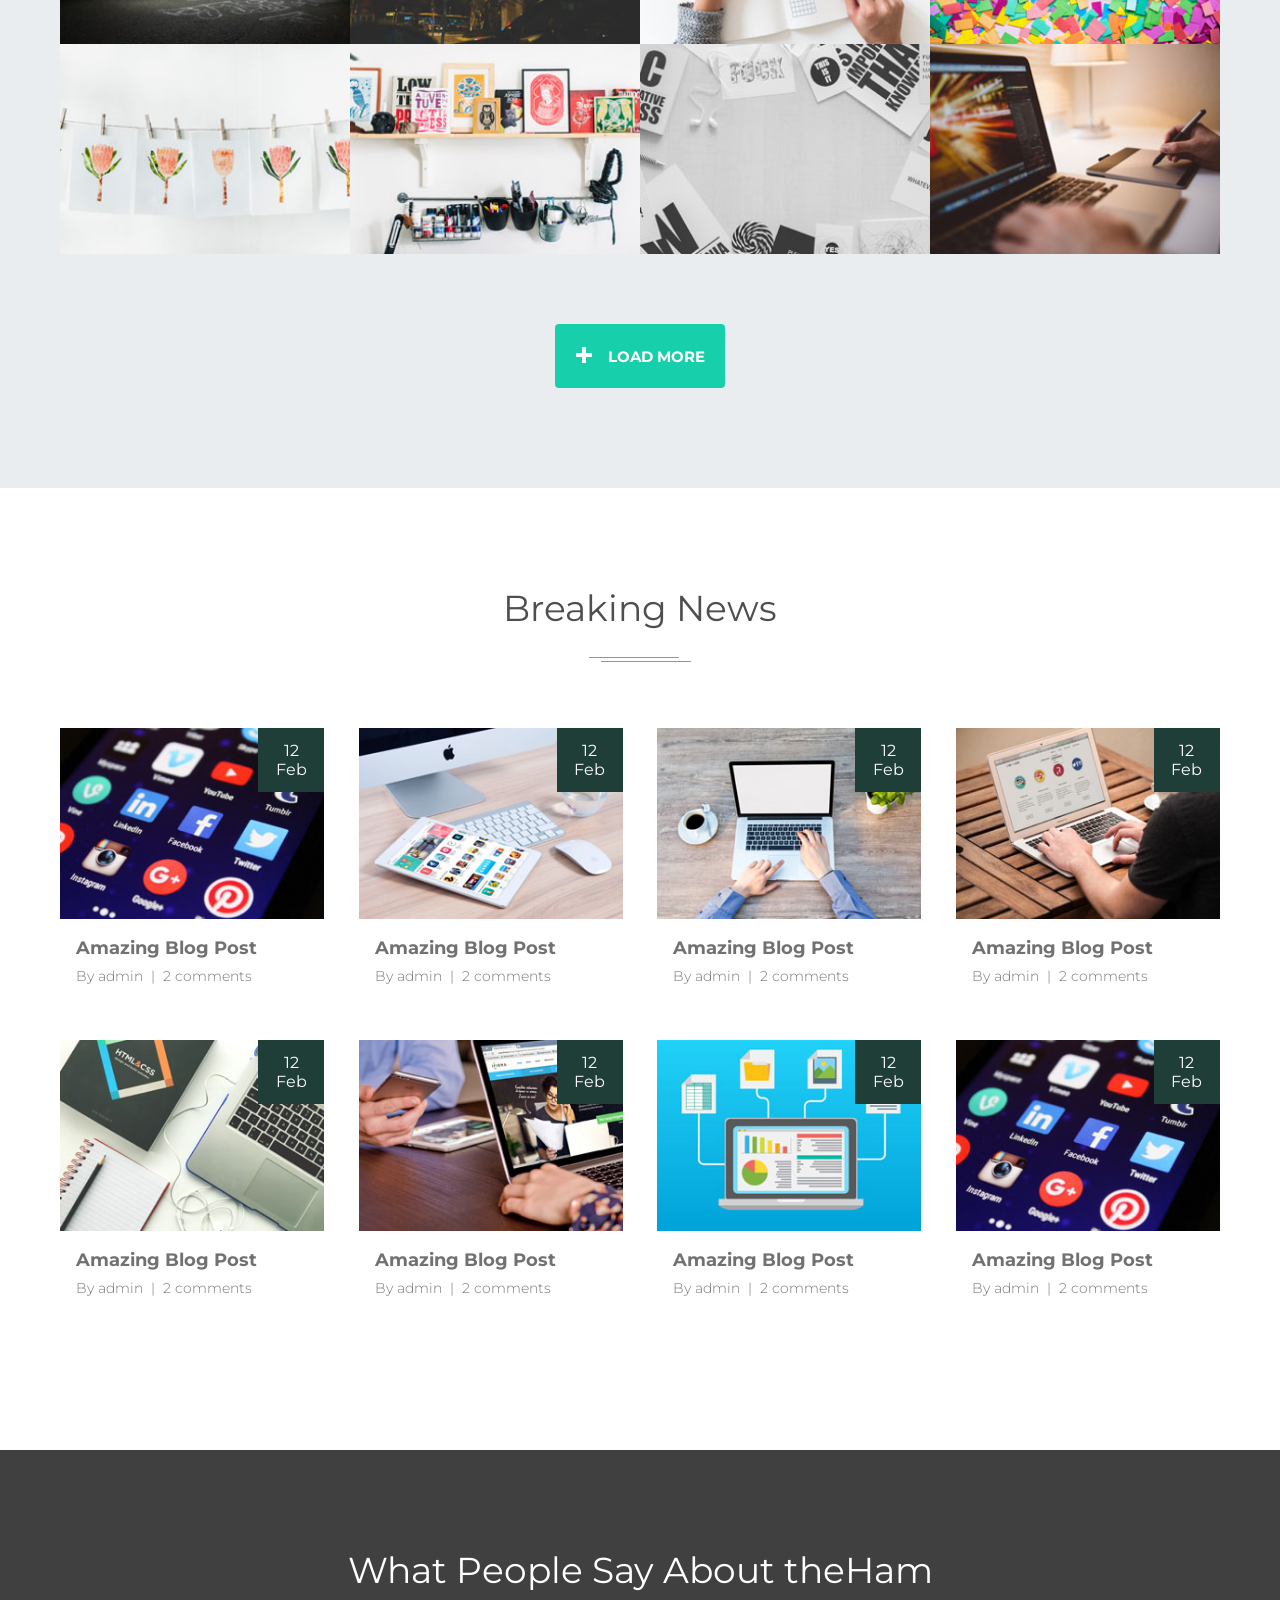
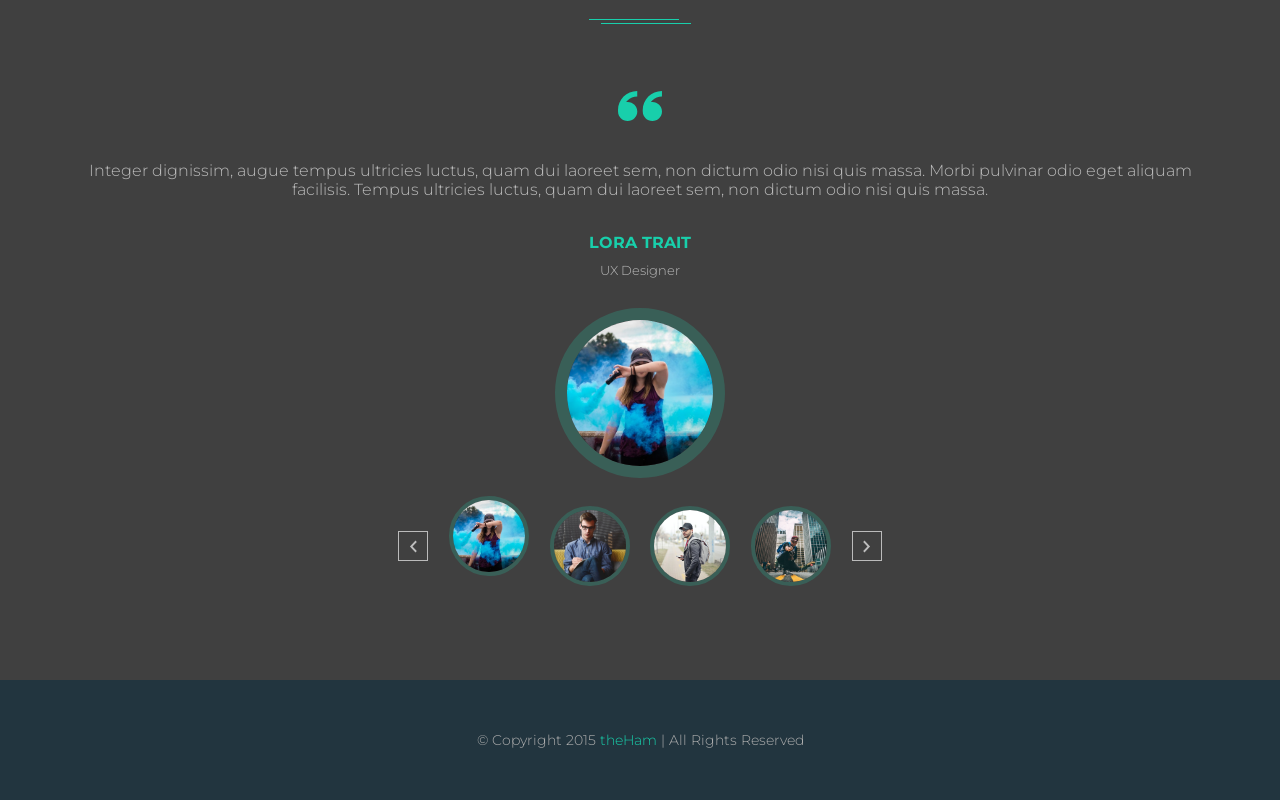
==== commit ed82ba1f: "separated menu functions" ====
--- a/index.html
+++ b/index.html
@@ -681,7 +681,7 @@
               <img src="./images/people/people-1.jpg" alt="" />
             </div>
           </li>
-          <li class="people-desc hidden" data-item-content="Jack Sparrow">
+          <li class="people-desc" data-item-content="Jack Sparrow">
             <p class="people-desc-review">
               Lorem ipsum dolor sit amet, consectetur adipisicing elit. Iure,
               porro. Maxime amet porro reprehenderit, autem hic nesciunt
@@ -694,7 +694,7 @@
               <img src="./images/people/people-2.jpg" alt="" />
             </div>
           </li>
-          <li class="people-desc hidden" data-item-content="Hasan Ali">
+          <li class="people-desc" data-item-content="Hasan Ali">
             <p class="people-desc-review">
               Lorem ipsum dolor sit amet consectetur adipisicing elit. Ipsa sunt
               hic culpa unde, impedit rem vitae illo aliquid neque dicta totam
@@ -706,7 +706,7 @@
               <img src="./images/people/people-3.jpg" alt="" />
             </div>
           </li>
-          <li class="people-desc hidden" data-item-content="Henry Johnson">
+          <li class="people-desc" data-item-content="Henry Johnson">
             <p class="people-desc-review">
               Lorem ipsum dolor sit amet consectetur adipisicing elit. Sit,
               error laboriosam sapiente quod nulla soluta, quo autem nobis
@@ -720,7 +720,7 @@
             </div>
           </li>
         </ul>
-        <ul class="people-menu menu">
+        <ul class="people-menu menu slide">
           <button class="menu-btn btn-prev">
             <img src="./images/icons/prev.svg" alt="" />
           </button>
--- a/styles/style.css
+++ b/styles/style.css
@@ -696,7 +696,21 @@
   color: #ffffff;
 }
 
+.people-menu-content {
+  display: flex;
+  overflow: scroll;
+  scroll-behavior: smooth;
+}
+
+.people-menu-content::-webkit-scrollbar {
+  width: 0;
+  height: 0;
+}
+
 .people-desc {
+  flex: 1 0 100%;
+  width: 100%;
+  height: 100%;
   display: flex;
   flex-direction: column;
   align-items: center;
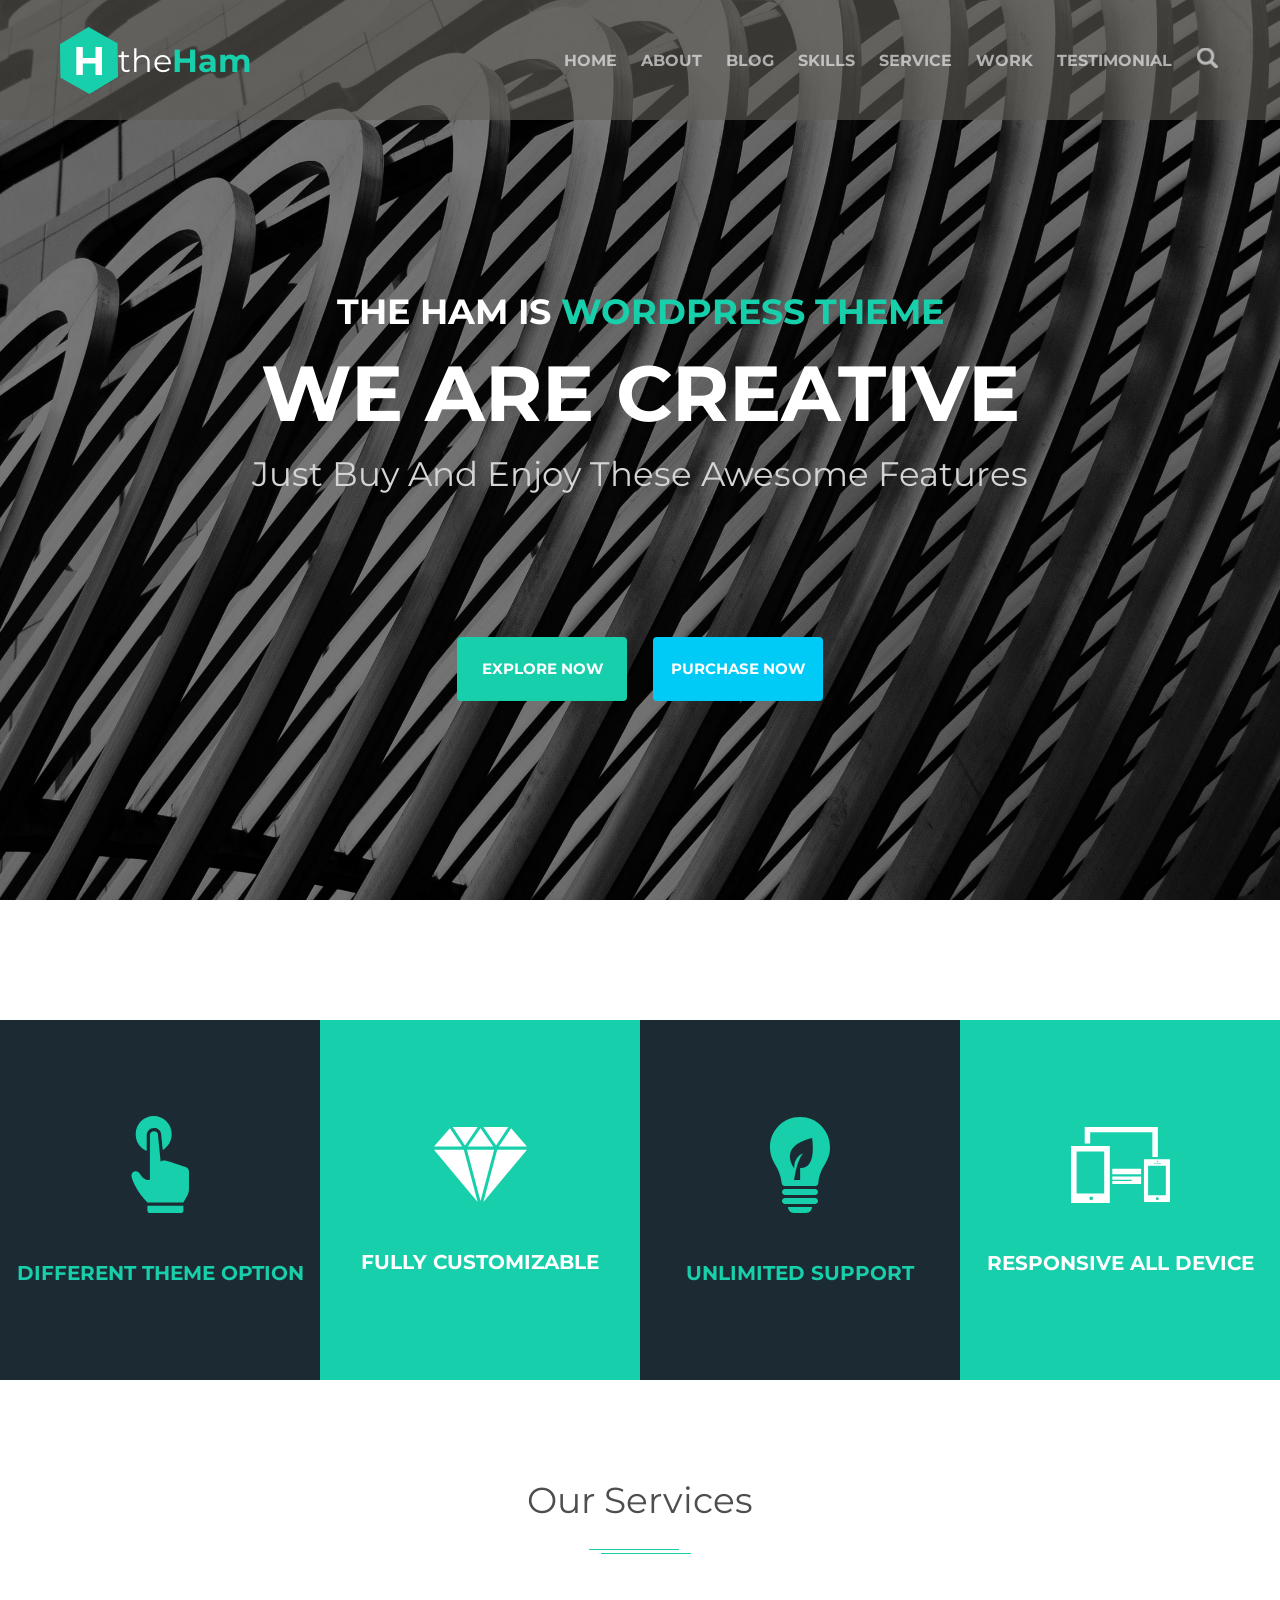
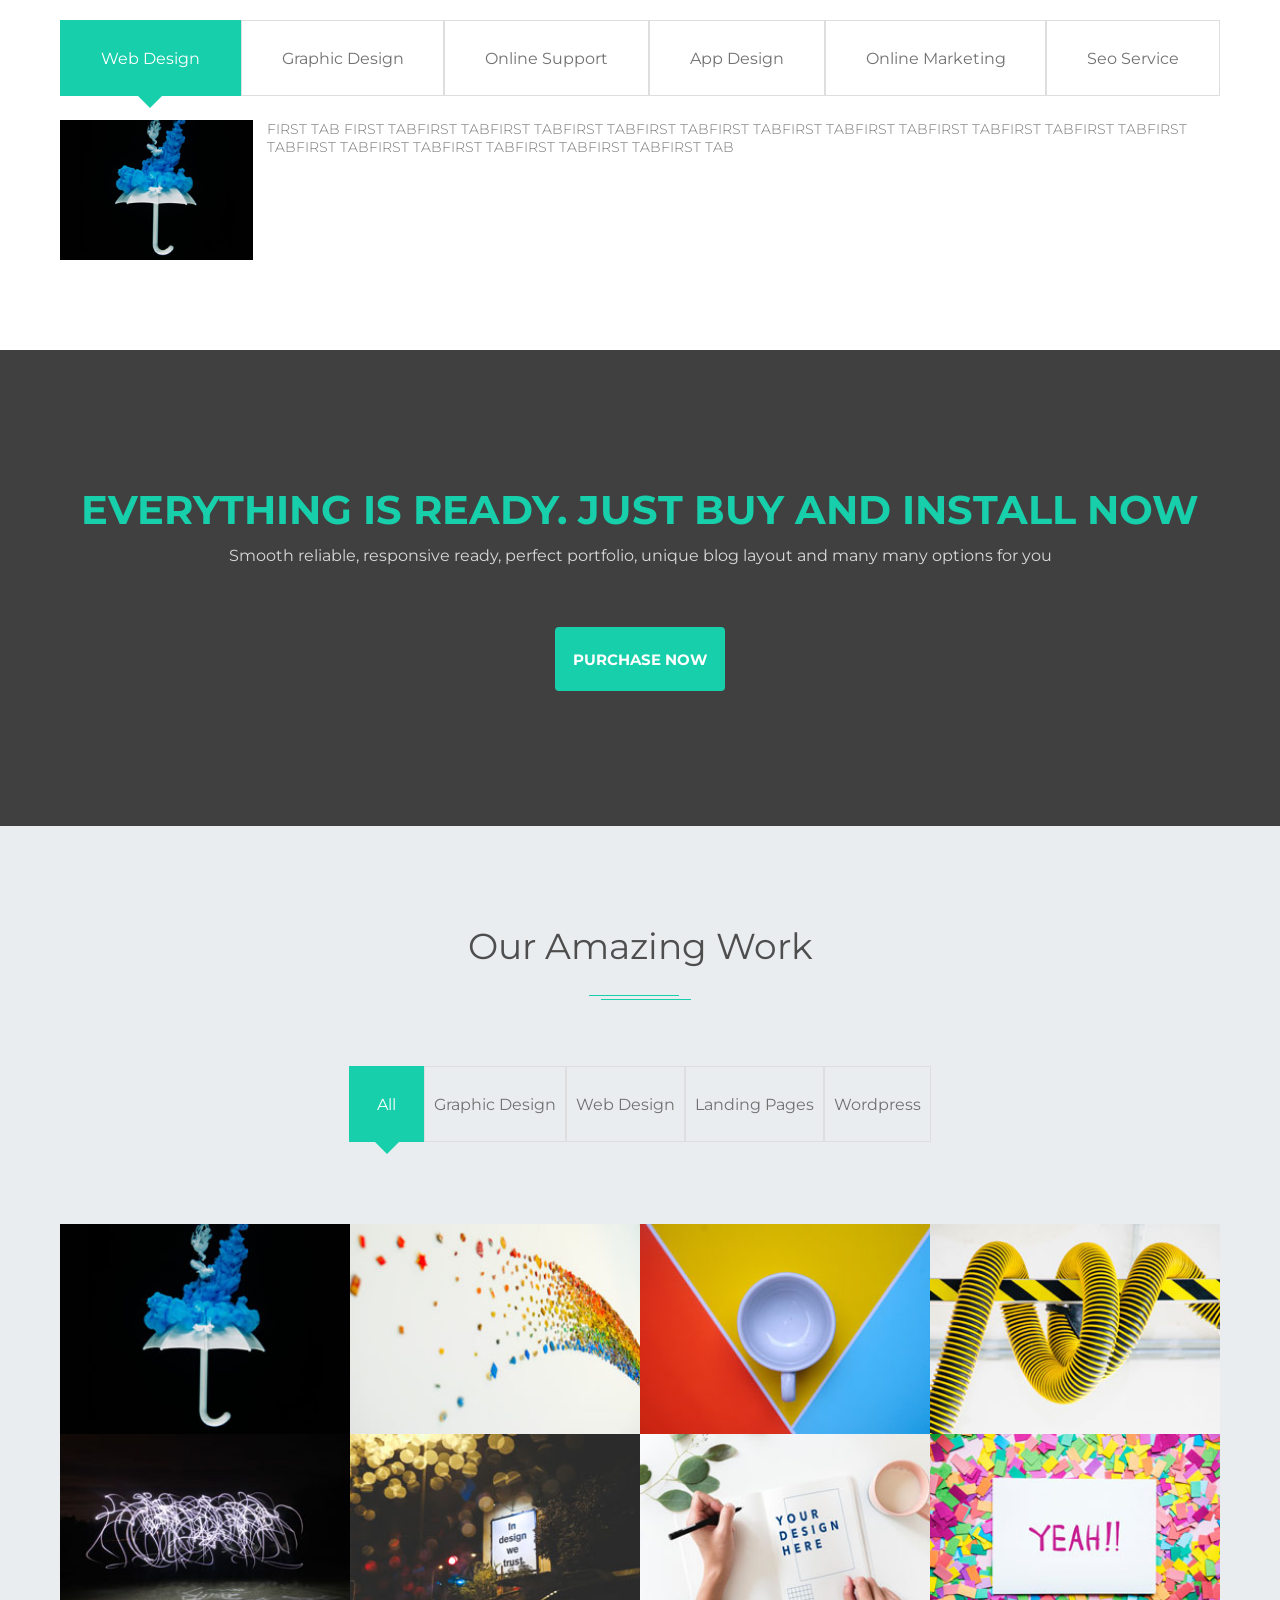
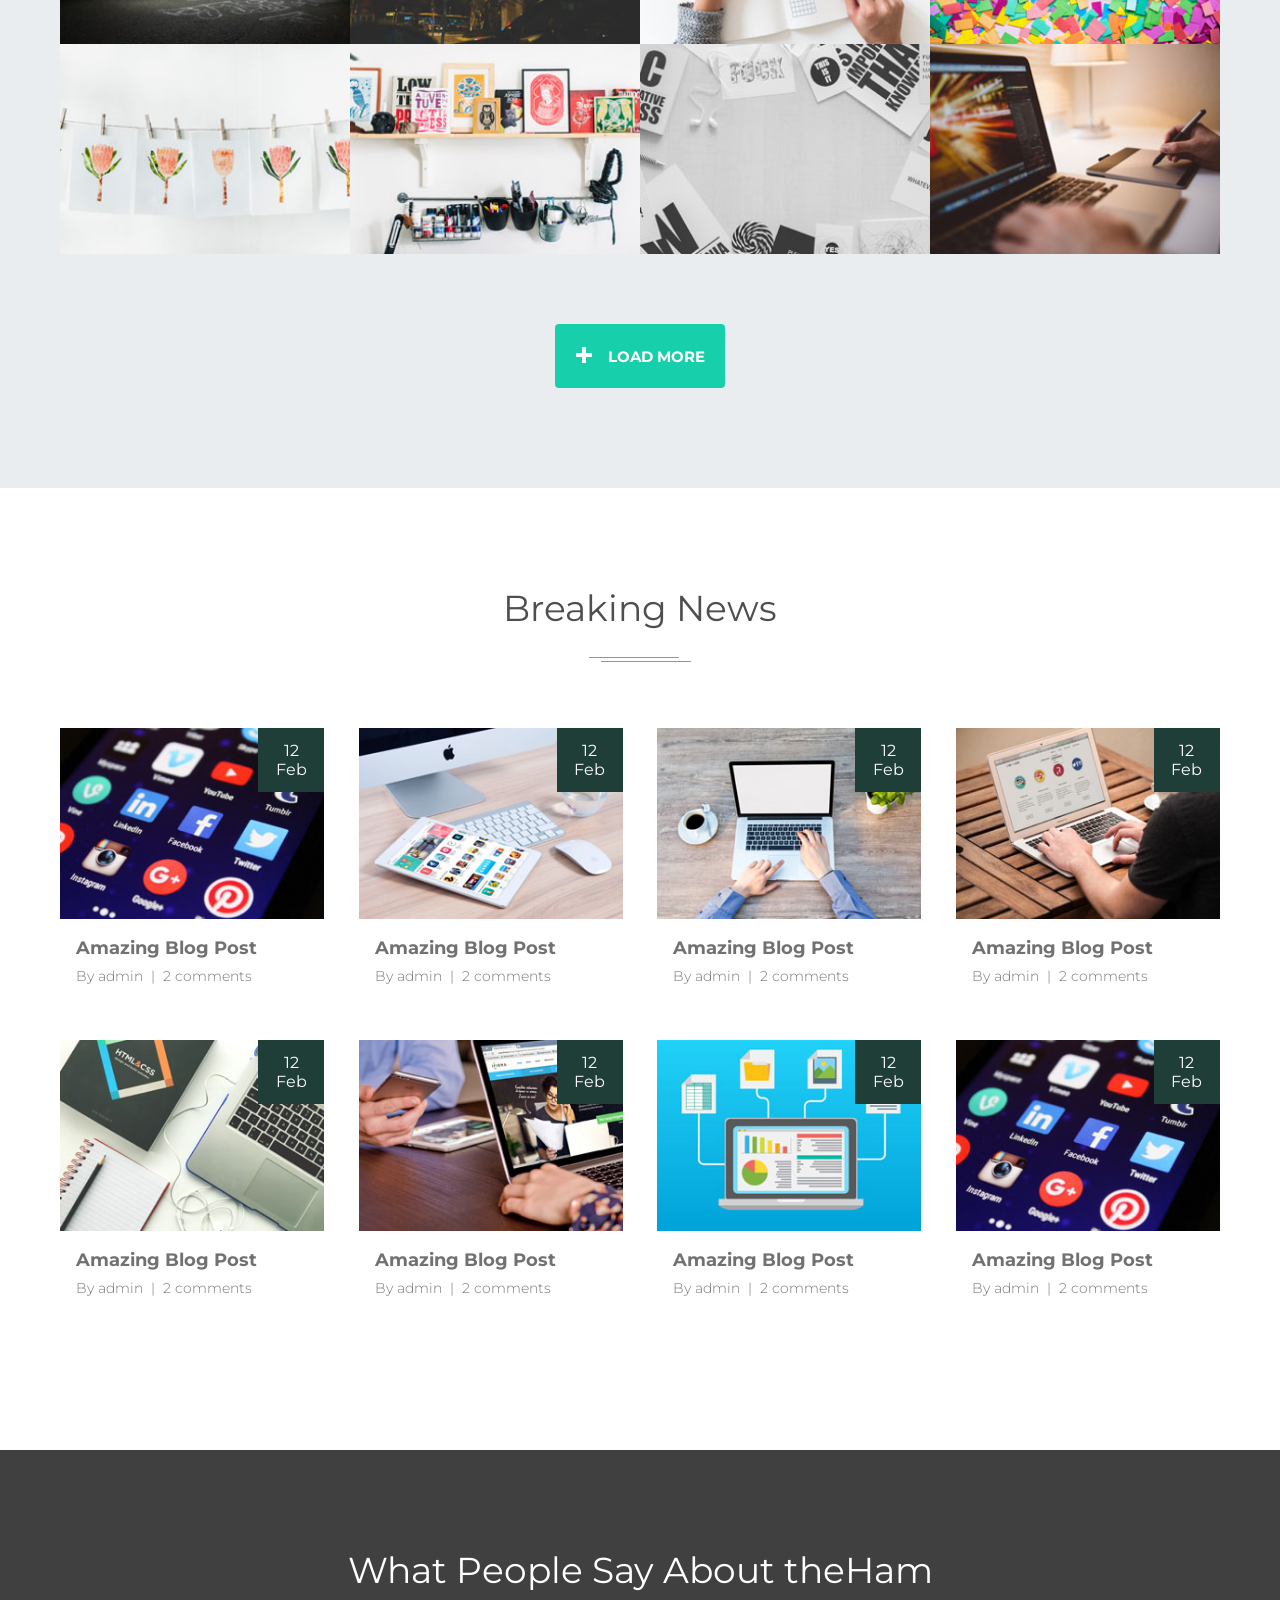
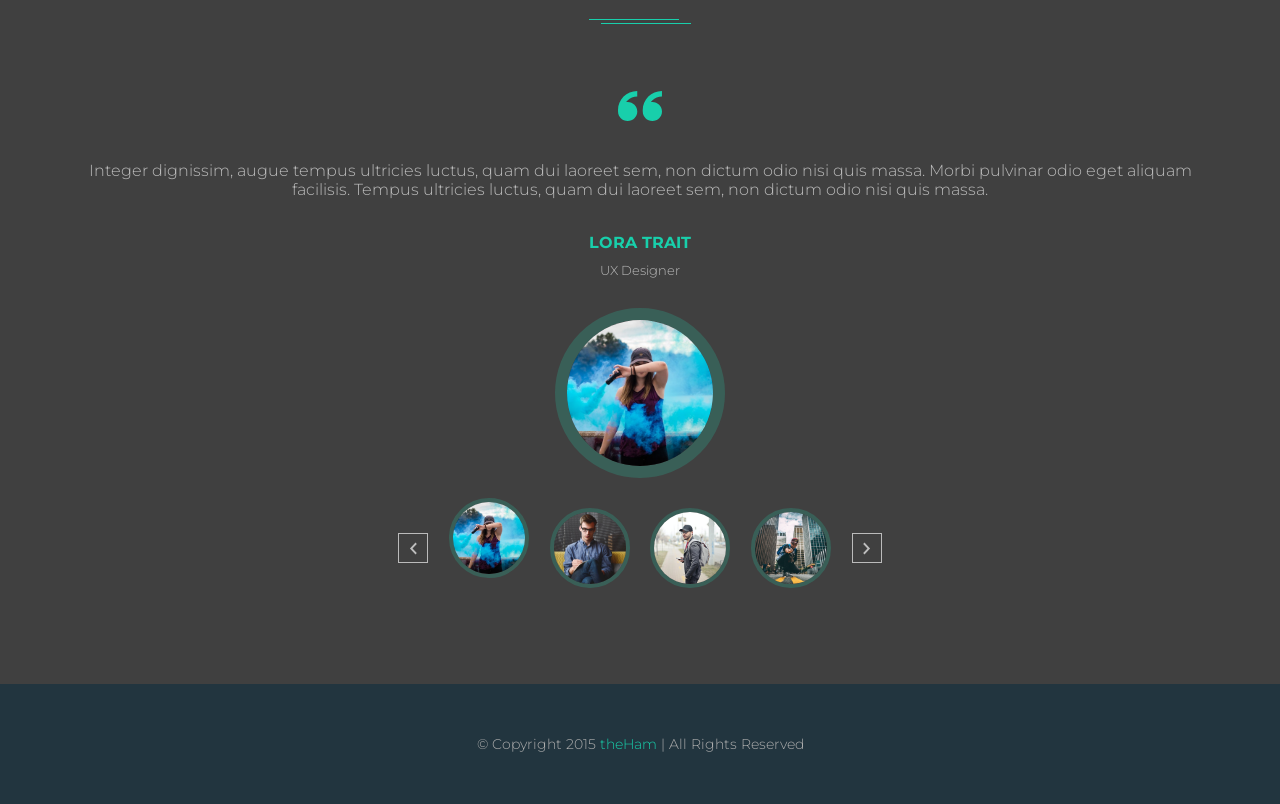
==== commit 46544626: "slider menu done" ====
--- a/index.html
+++ b/index.html
@@ -720,7 +720,7 @@
             </div>
           </li>
         </ul>
-        <ul class="people-menu menu slide">
+        <ul class="people-menu slide-menu">
           <button class="menu-btn btn-prev">
             <img src="./images/icons/prev.svg" alt="" />
           </button>
--- a/styles/style.css
+++ b/styles/style.css
@@ -801,6 +801,7 @@
 }
 
 .people-menu-item {
+  cursor: pointer;
   flex-grow: 0;
   width: 80px;
   height: 80px;
@@ -813,13 +814,8 @@
   -o-border-radius: 50%;
 }
 
-.people-menu-item:hover {
-  cursor: pointer;
-  transform: translateY(-10px);
-  -webkit-transform: translateY(-10px);
-  -moz-transform: translateY(-10px);
-  -ms-transform: translateY(-10px);
-  -o-transform: translateY(-10px);
+.people-menu-item:not(.active):hover {
+  border: 2px solid rgba(31, 218, 181, 0.5);
 }
 
 .people-menu-item.active:not(hover) {
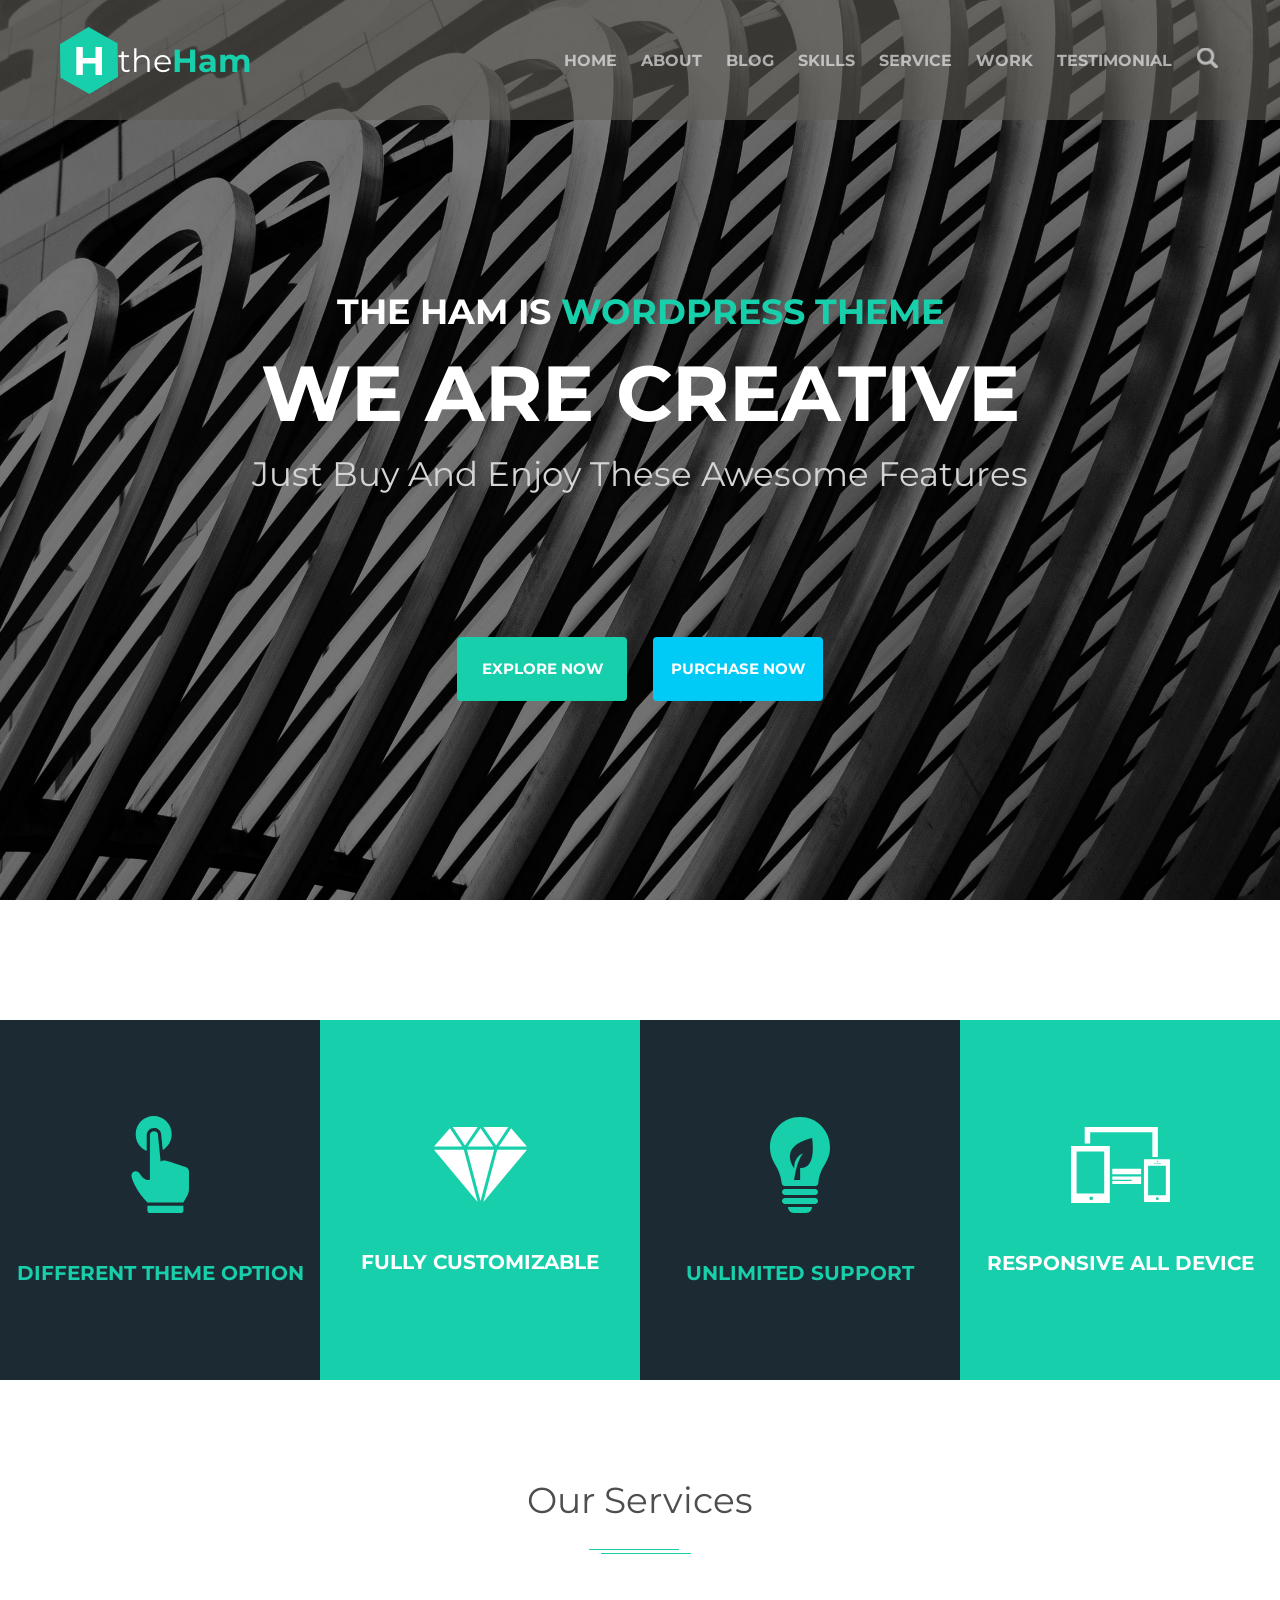
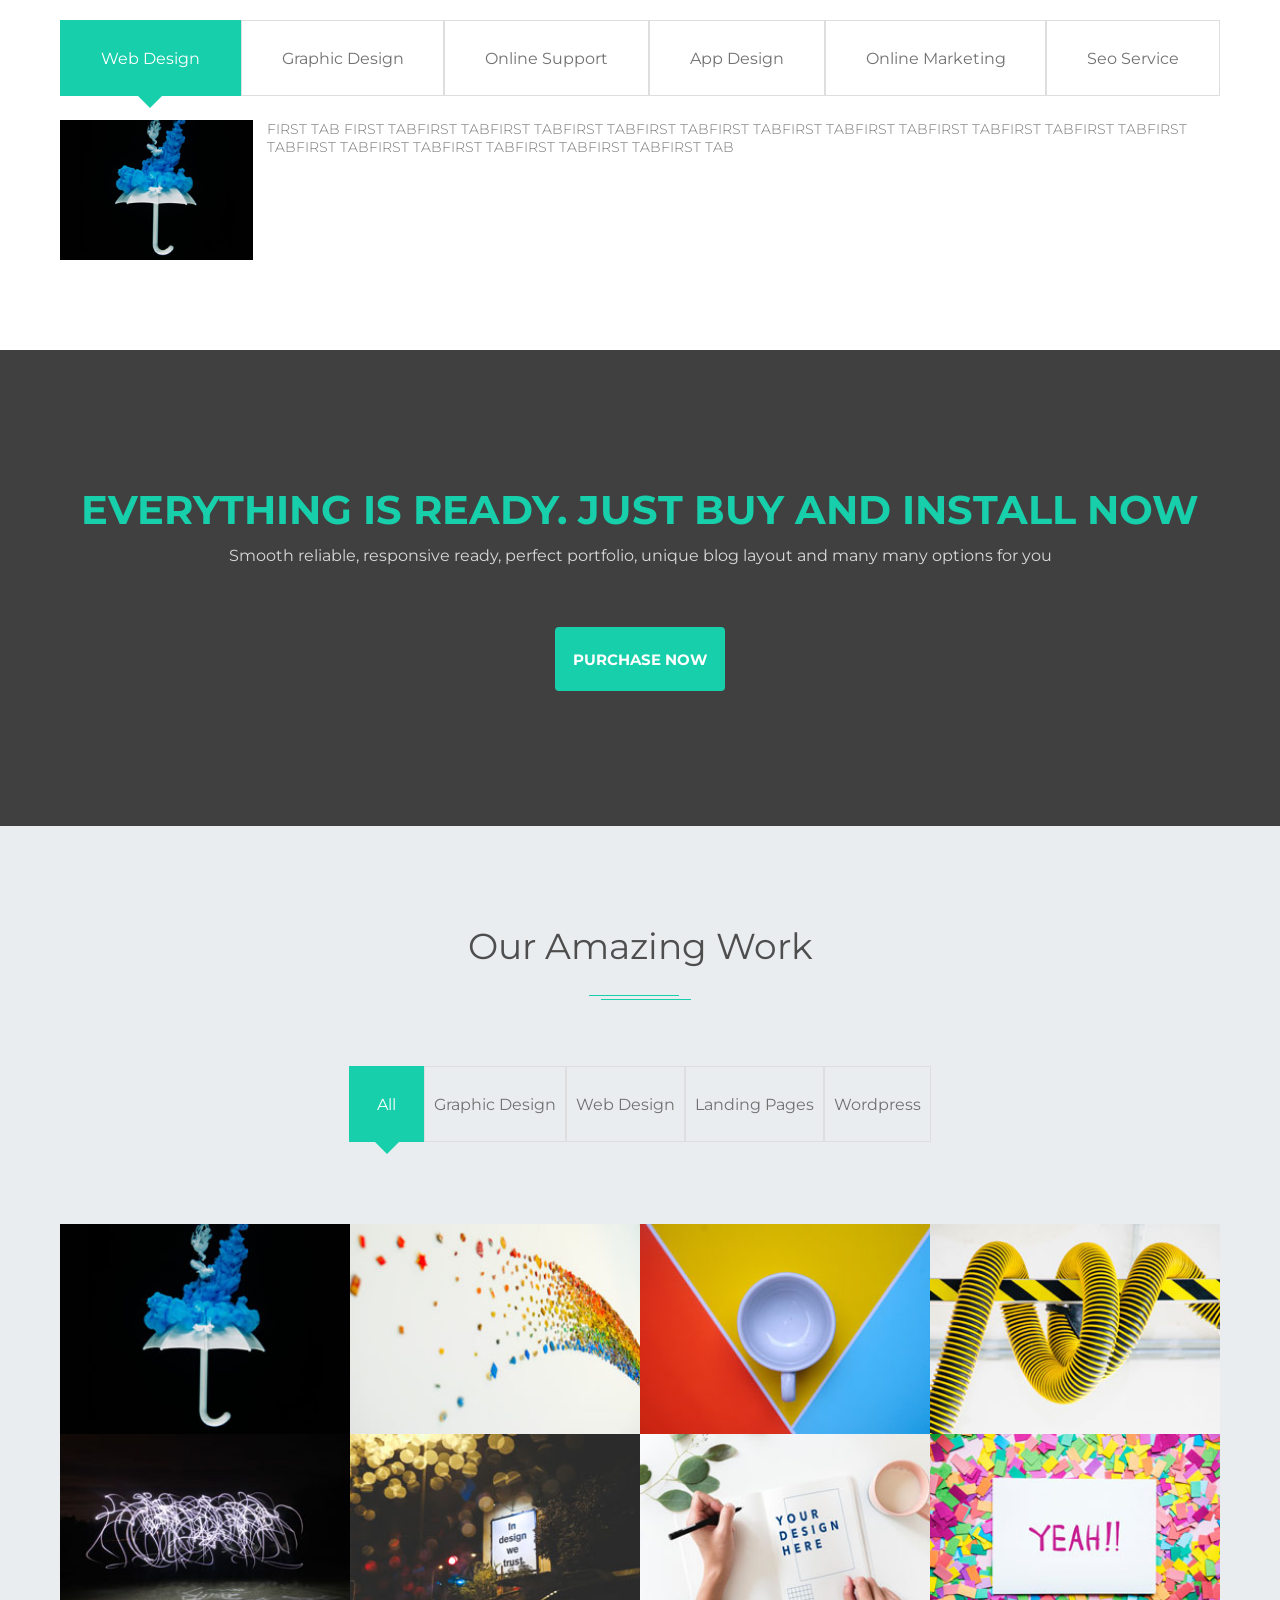
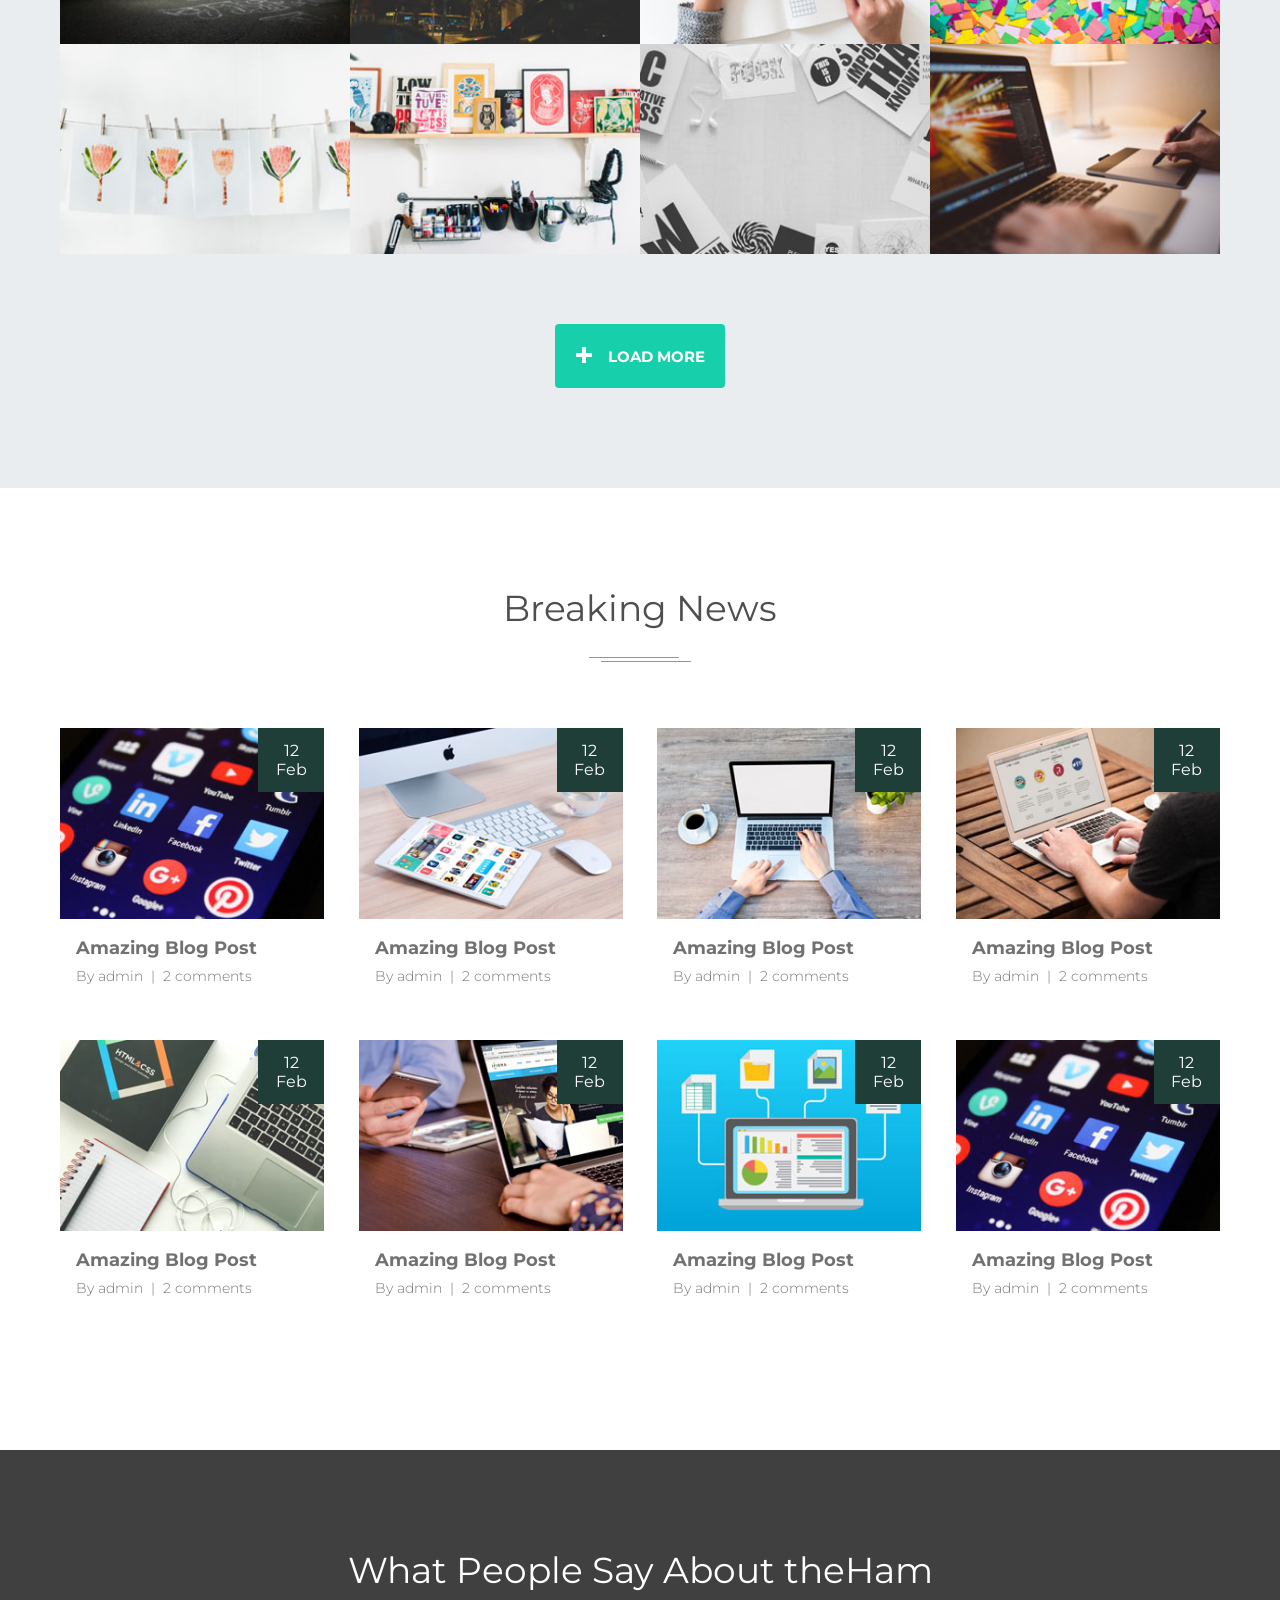
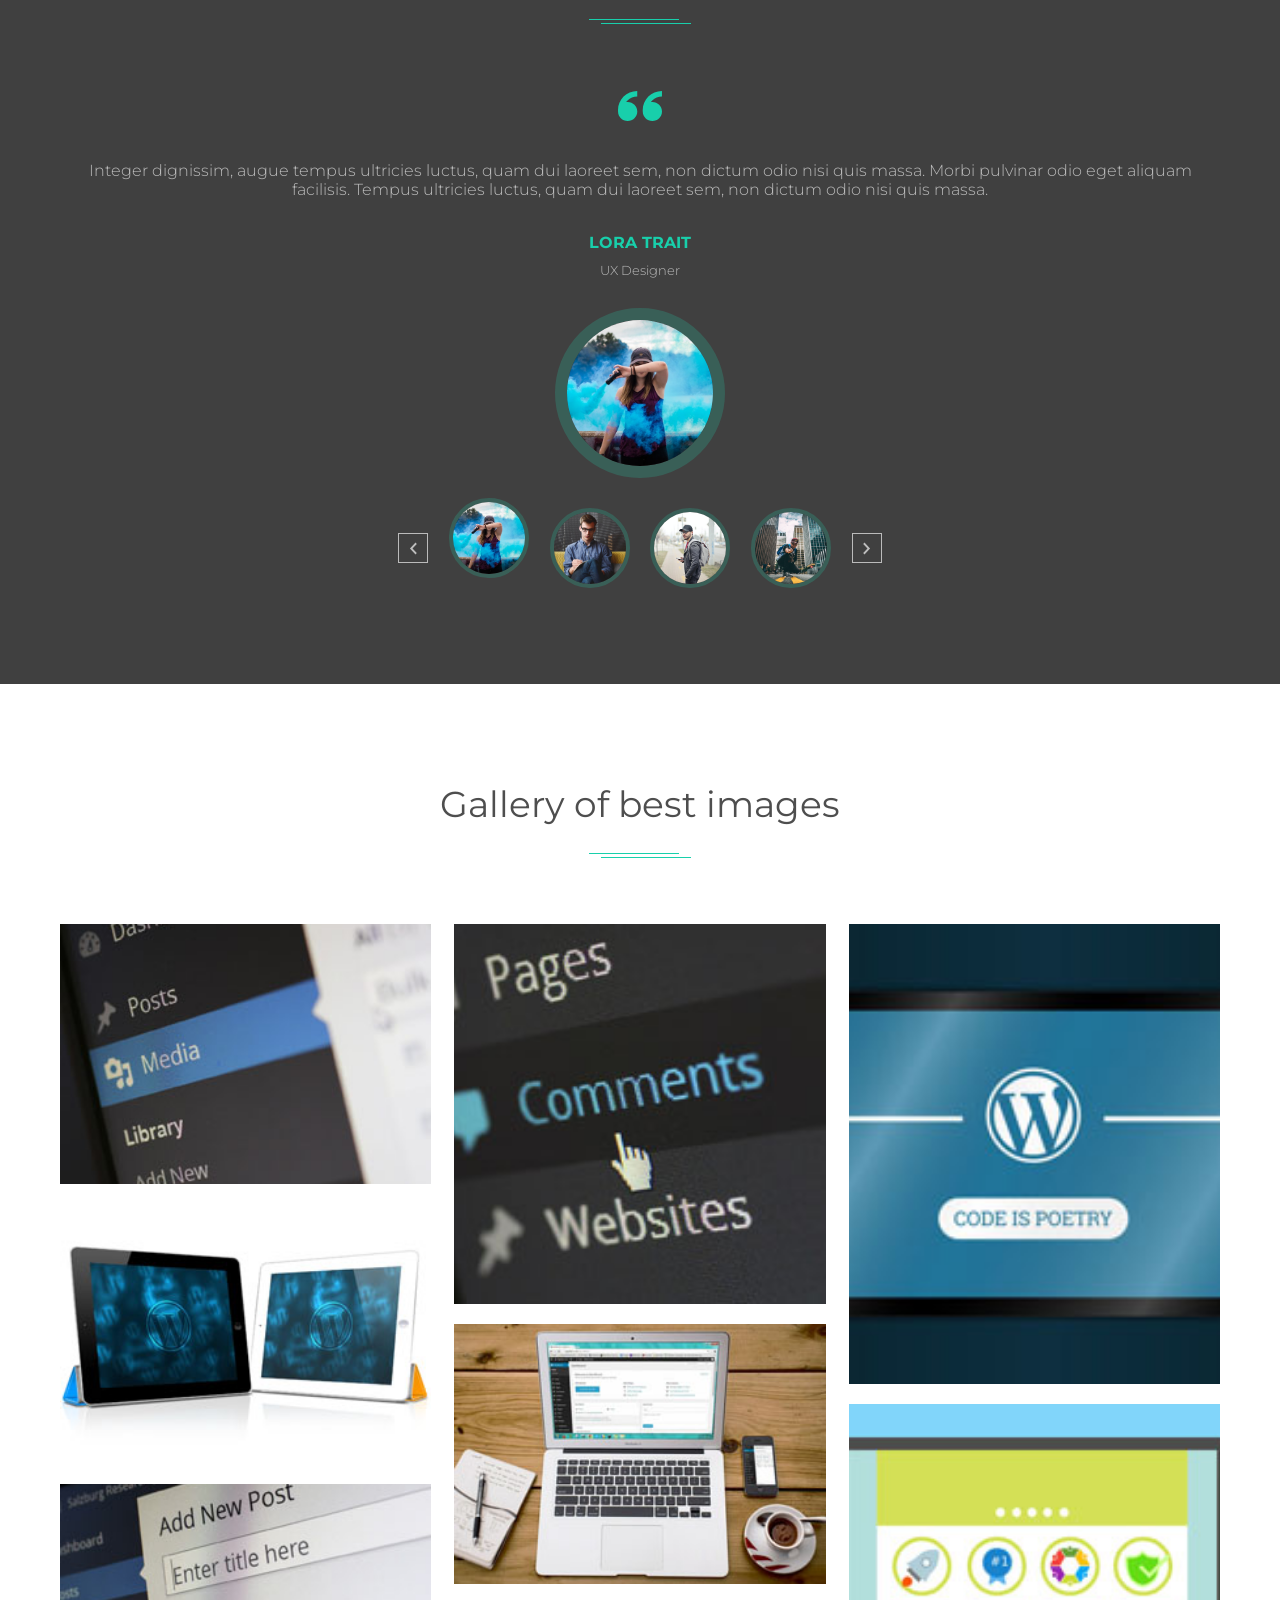
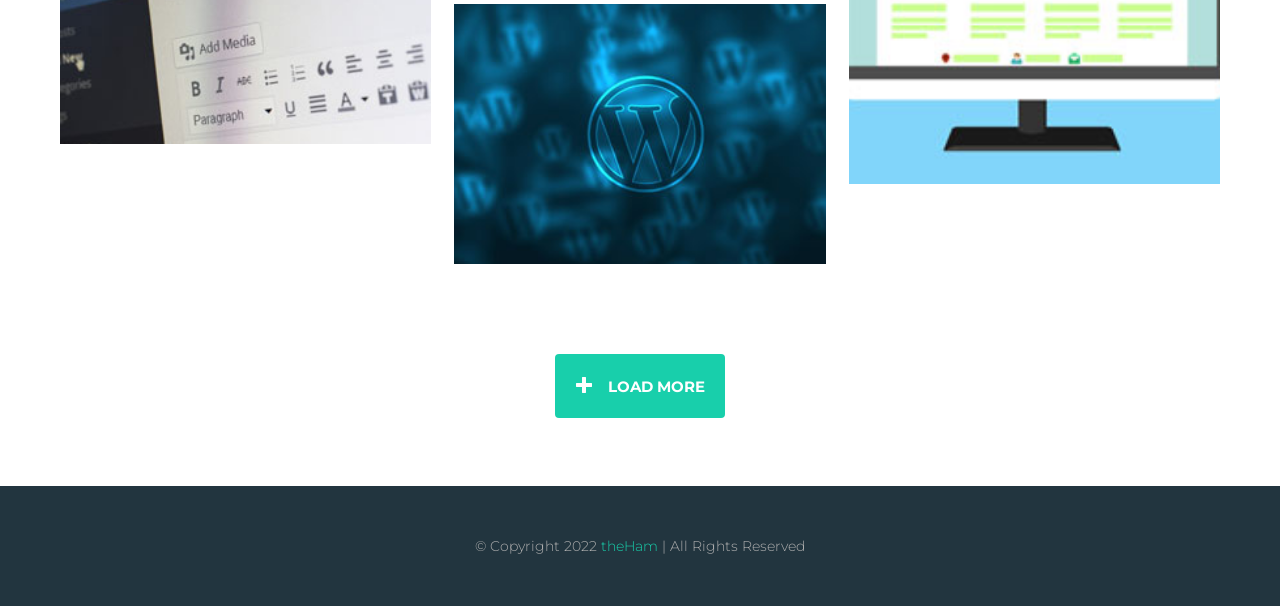
==== commit 240b557f: "added basic masonry" ====
--- a/index.html
+++ b/index.html
@@ -663,7 +663,6 @@
         </ul>
       </div>
     </section>
-
     <section class="section people bg-parallax bg-people">
       <div class="people-content container">
         <h3 class="people-title section-title">What People Say About theHam</h3>
@@ -761,14 +760,56 @@
         </ul>
       </div>
     </section>
-
+    <section class="section images">
+      <div class="images-content container">
+        <h3 class="work-title section-title">Gallery of best images</h3>
+        <div class="grid menu-content">
+          <div class="grid-sizer"></div>
+          <div class="gutter-sizer"></div>
+          <div class="grid-item">
+            <img src="./images/wordpress/wordpress1.jpg" alt="" />
+          </div>
+          <div class="grid-item grid-item--height2">
+            <img src="./images/wordpress/wordpress2.jpg" alt="" />
+          </div>
+          <div class="grid-item grid-item--height3">
+            <img src="./images/wordpress/wordpress9.jpg" alt="" />
+          </div>
+          <div class="grid-item">
+            <img src="./images/wordpress/wordpress4.jpg" alt="" />
+          </div>
+          <div class="grid-item">
+            <img src="./images/wordpress/wordpress5.jpg" alt="" />
+          </div>
+          <div class="grid-item grid-item--height2">
+            <img src="./images/wordpress/wordpress6.jpg" alt="" />
+          </div>
+          <div class="grid-item">
+            <img src="./images/wordpress/wordpress7.jpg" alt="" />
+          </div>
+          <div class="grid-item">
+            <img src="./images/wordpress/wordpress8.jpg" alt="" />
+          </div>
+        </div>
+        <a href="#" class="btn btn-load"
+          ><p class="btn-load-text">Load More</p>
+          <div class="lds-ellipsis hidden">
+            <div></div>
+            <div></div>
+            <div></div>
+            <div></div>
+          </div>
+        </a>
+      </div>
+    </section>
     <footer class="footer">
       <div class="footer-content container">
         <p class="footer-copyright">
-          © Copyright 2015 <a href="#">theHam</a> | All Rights Reserved
+          © Copyright 2022 <a href="#">theHam</a> | All Rights Reserved
         </p>
       </div>
     </footer>
+    <script src="./scripts/masonry.pkgd.min.js"></script>
     <script src="./scripts/main.js"></script>
   </body>
 </html>
--- a/styles/style.css
+++ b/styles/style.css
@@ -800,6 +800,12 @@
     hue-rotate(93deg) brightness(103%) contrast(103%);
 }
 
+.btn-prev:active,
+.btn-next:active {
+  background-color: #0f6554;
+  border-color: #0f6554;
+}
+
 .people-menu-item {
   cursor: pointer;
   flex-grow: 0;
@@ -833,6 +839,55 @@
 }
 
 /* ================================================================================== */
+/* IMAGES SECTION STYLES */
+
+.images {
+  display: flex;
+  justify-content: center;
+  padding-bottom: 68px;
+}
+
+.images-content {
+  display: flex;
+  flex-direction: column;
+  justify-content: center;
+  align-items: center;
+}
+
+.grid {
+  width: 100%;
+}
+
+.grid-sizer,
+.grid-item {
+  width: 32%;
+}
+
+.gutter-sizer {
+  width: 2%;
+}
+
+.grid-item {
+  height: 260px;
+  float: left;
+  margin-bottom: 20px;
+}
+
+.grid-item--height2 {
+  height: 380px;
+}
+
+.grid-item--height3 {
+  height: 460px;
+}
+
+.grid-item > img {
+  width: 100%;
+  height: 100%;
+  object-fit: cover;
+}
+
+/* ================================================================================== */
 /* FOOTER STYLES */
 .footer {
   height: 120px;
@@ -859,6 +914,8 @@
   color: #18cfab;
 }
 
+/* --------------------------------------------------- */
+
 .hidden {
   display: none;
 }
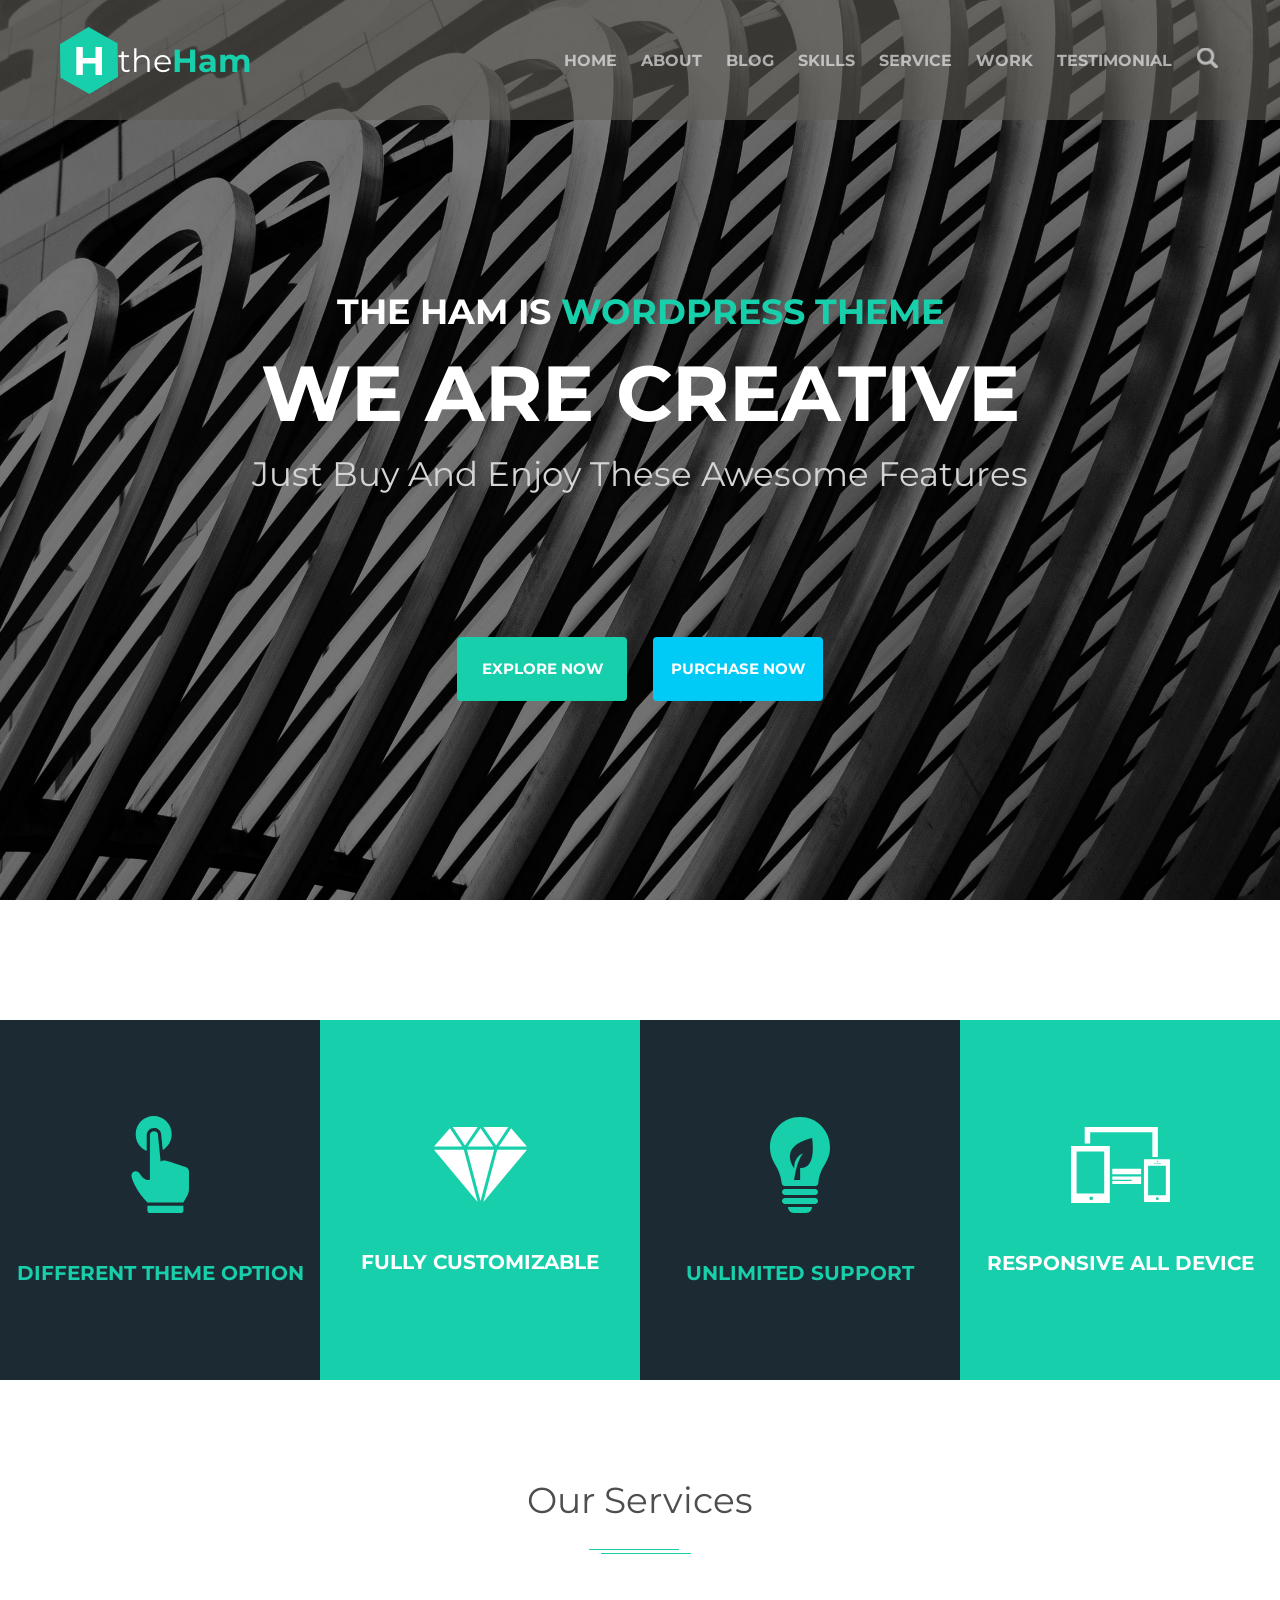
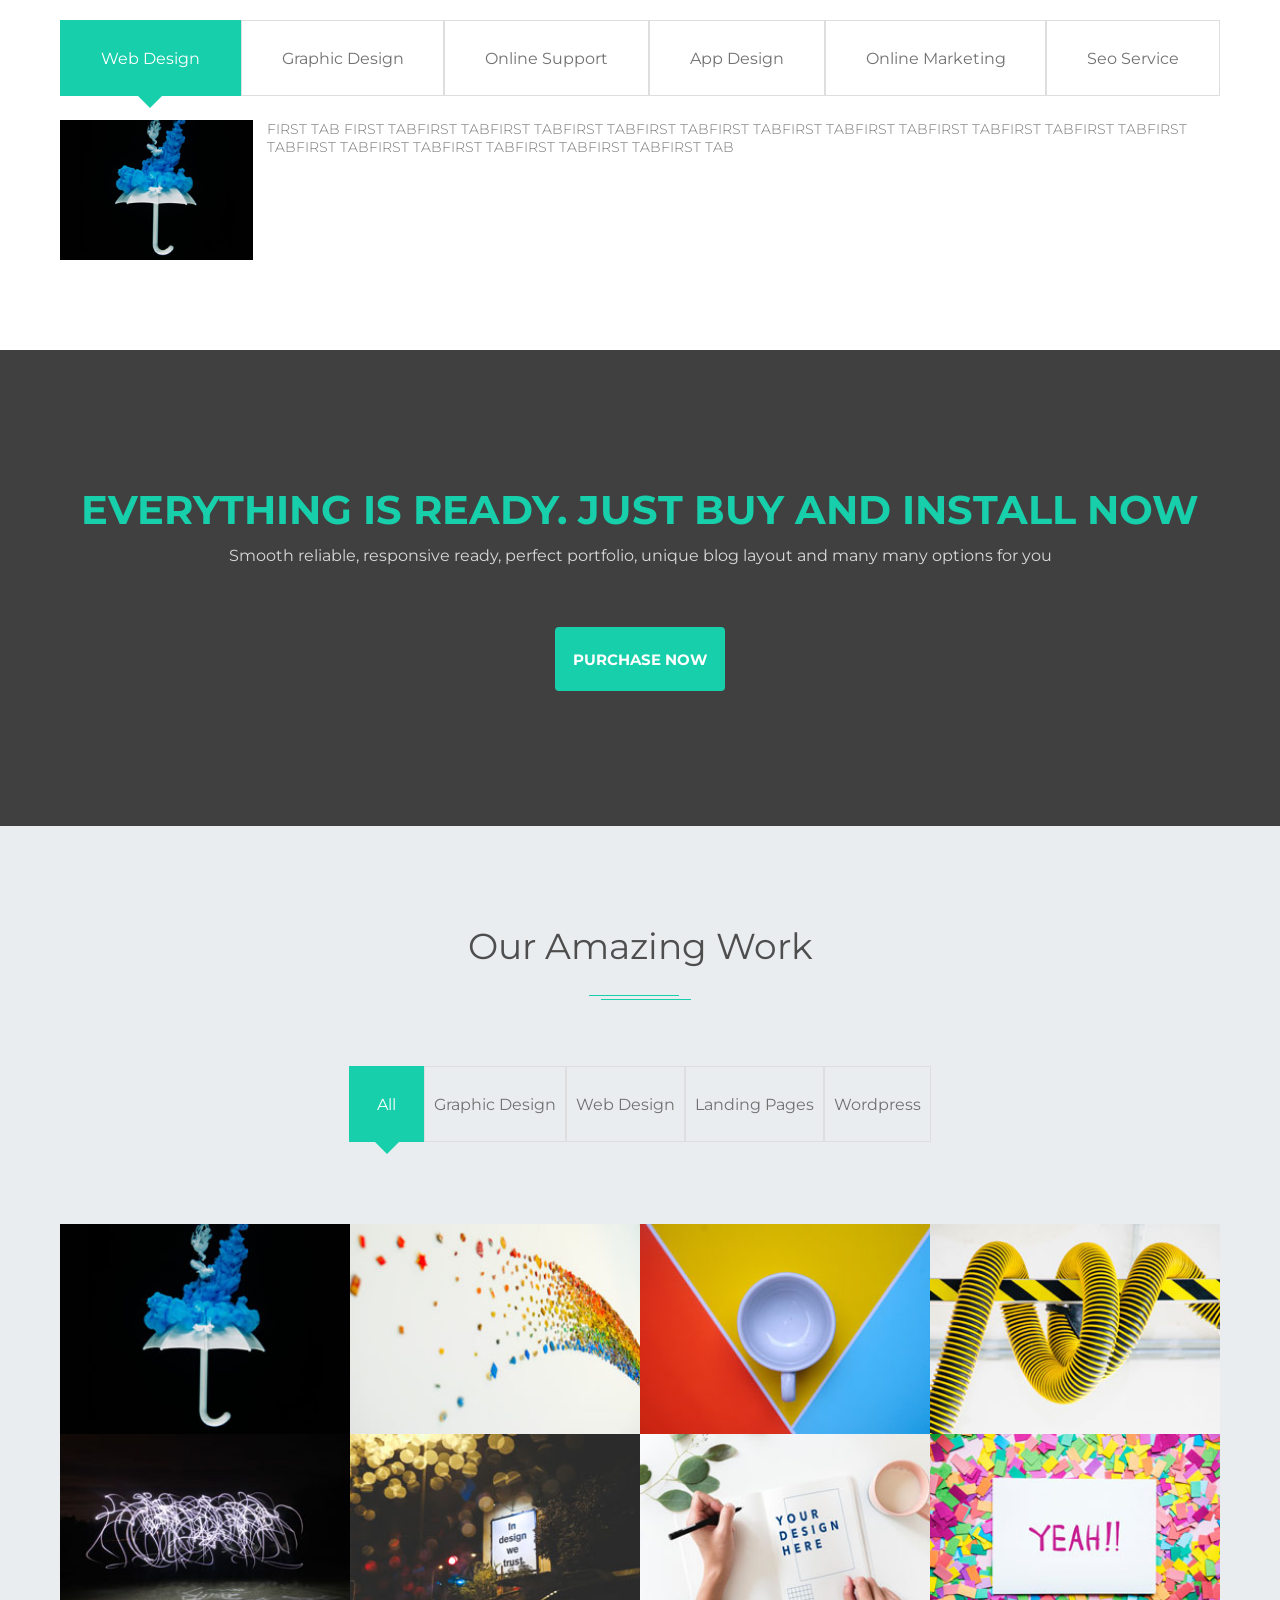
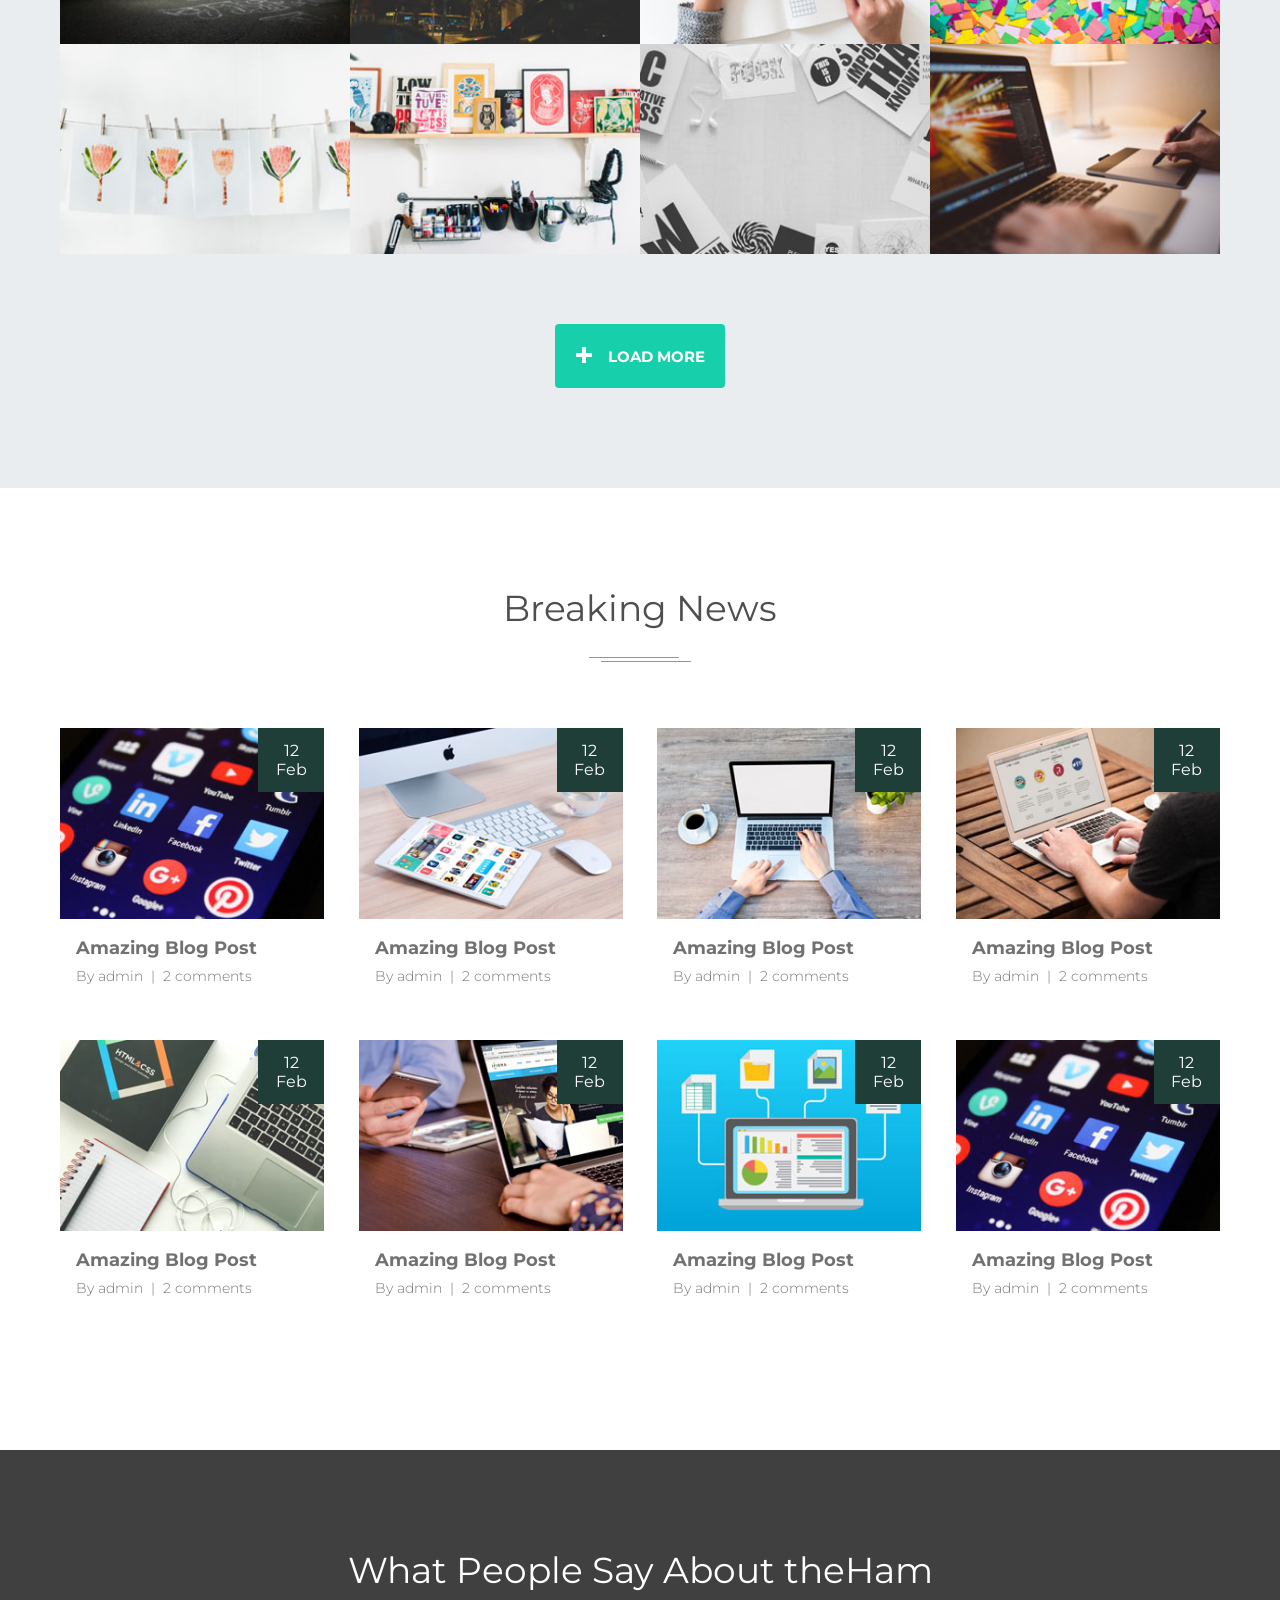
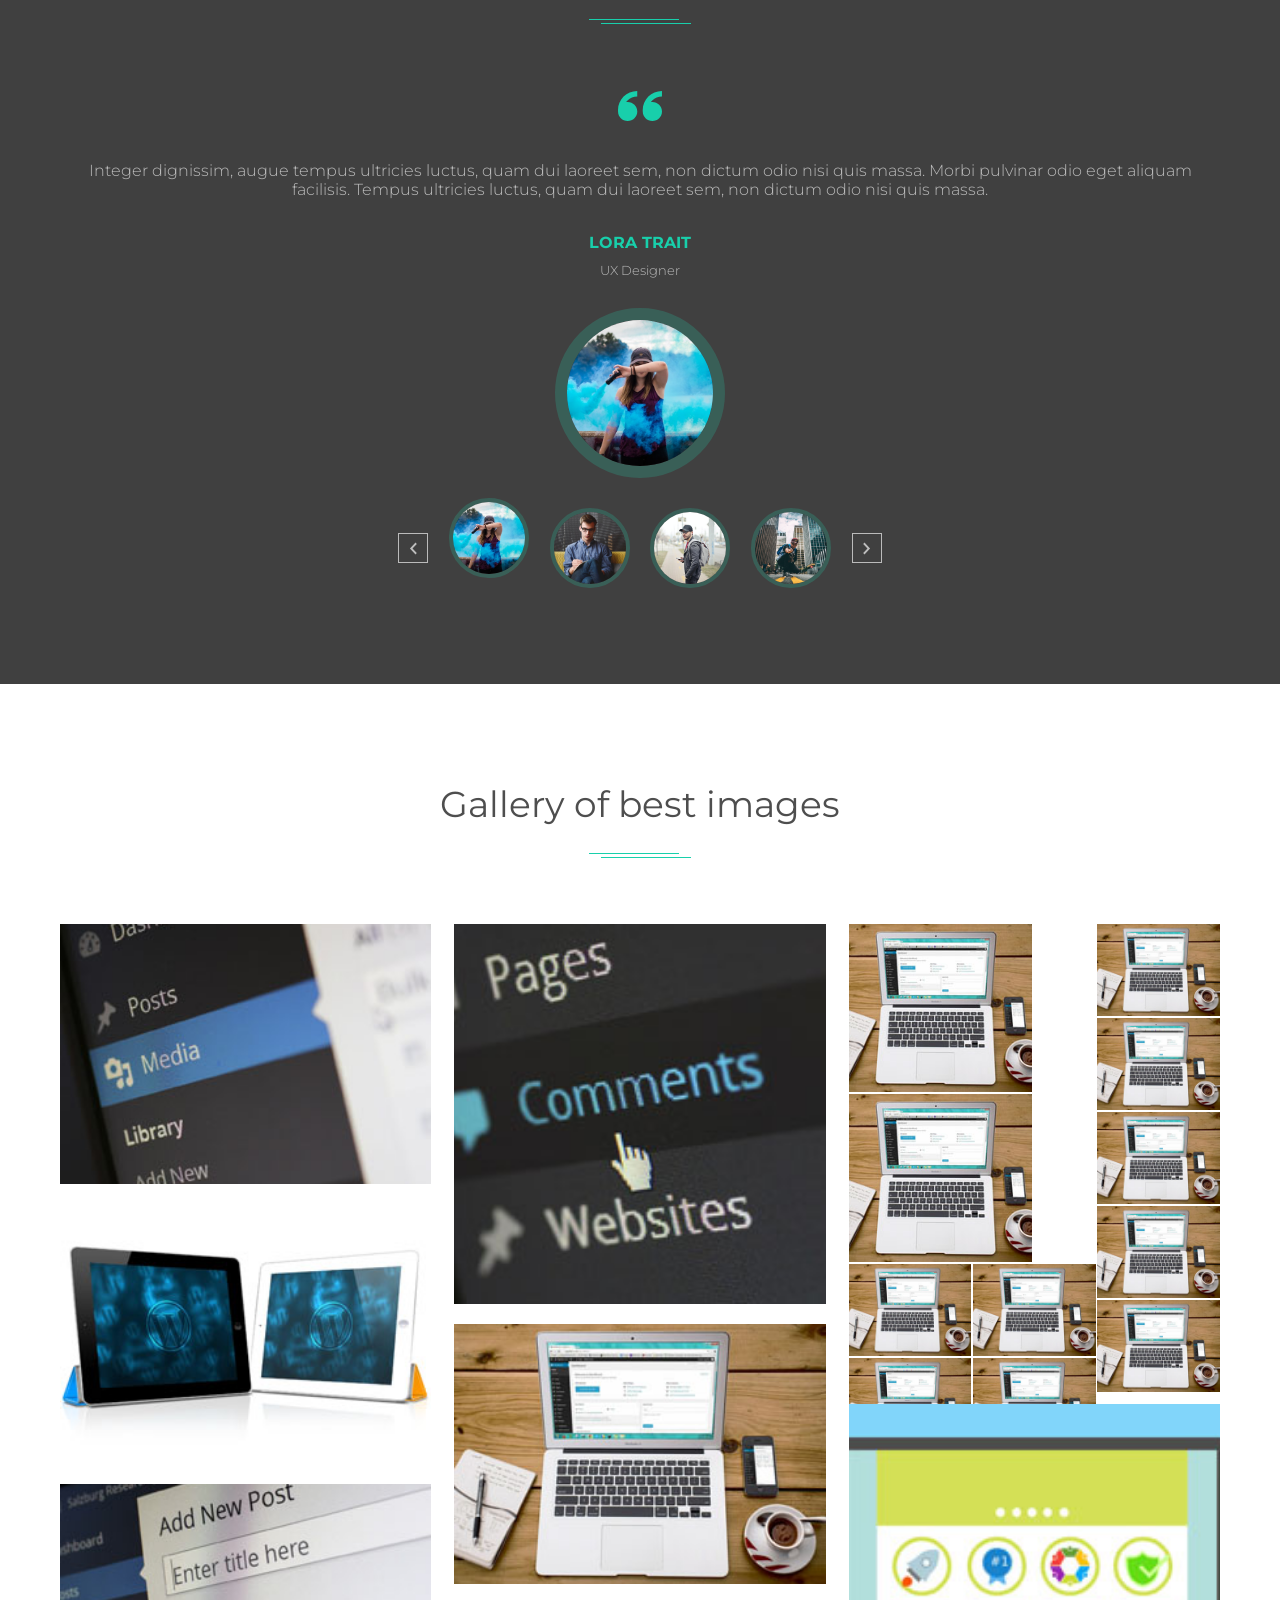
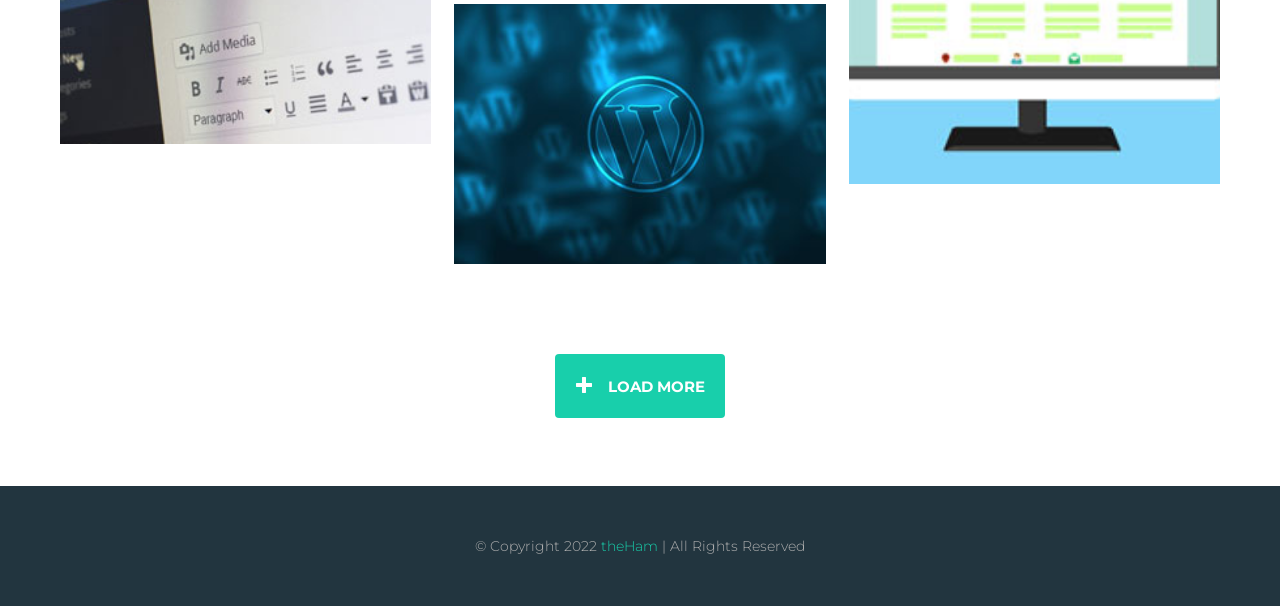
==== commit be102fc8: "added loading btn to Images section" ====
--- a/index.html
+++ b/index.html
@@ -773,7 +773,47 @@
             <img src="./images/wordpress/wordpress2.jpg" alt="" />
           </div>
           <div class="grid-item grid-item--height3">
-            <img src="./images/wordpress/wordpress9.jpg" alt="" />
+            <div class="inner-grid">
+              <div class="inner-grid-sizer"></div>
+              <div class="inner-gutter-sizer"></div>
+              <div
+                class="inner-grid-item inner-grid-item--width2 inner-grid-item--height2"
+              >
+                <img src="./images/wordpress/wordpress5.jpg" alt="" />
+              </div>
+              <div
+                class="inner-grid-item inner-grid-item--width2 inner-grid-item--height2"
+              >
+                <img src="./images/wordpress/wordpress5.jpg" alt="" />
+              </div>
+              <div class="inner-grid-item">
+                <img src="./images/wordpress/wordpress5.jpg" alt="" />
+              </div>
+              <div class="inner-grid-item">
+                <img src="./images/wordpress/wordpress5.jpg" alt="" />
+              </div>
+              <div class="inner-grid-item">
+                <img src="./images/wordpress/wordpress5.jpg" alt="" />
+              </div>
+              <div class="inner-grid-item">
+                <img src="./images/wordpress/wordpress5.jpg" alt="" />
+              </div>
+              <div class="inner-grid-item">
+                <img src="./images/wordpress/wordpress5.jpg" alt="" />
+              </div>
+              <div class="inner-grid-item">
+                <img src="./images/wordpress/wordpress5.jpg" alt="" />
+              </div>
+              <div class="inner-grid-item">
+                <img src="./images/wordpress/wordpress5.jpg" alt="" />
+              </div>
+              <div class="inner-grid-item">
+                <img src="./images/wordpress/wordpress5.jpg" alt="" />
+              </div>
+              <div class="inner-grid-item">
+                <img src="./images/wordpress/wordpress5.jpg" alt="" />
+              </div>
+            </div>
           </div>
           <div class="grid-item">
             <img src="./images/wordpress/wordpress4.jpg" alt="" />
@@ -791,7 +831,7 @@
             <img src="./images/wordpress/wordpress8.jpg" alt="" />
           </div>
         </div>
-        <a href="#" class="btn btn-load"
+        <a href="#" class="btn btn-masonry-load"
           ><p class="btn-load-text">Load More</p>
           <div class="lds-ellipsis hidden">
             <div></div>
--- a/styles/style.css
+++ b/styles/style.css
@@ -579,11 +579,13 @@
   display: none;
 }
 
-.btn-load {
+.btn-load,
+.btn-masonry-load {
   margin-top: 70px;
 }
 
-.btn-load::before {
+.btn-load::before,
+.btn-masonry-load::before {
   content: url("../images/icons/plus.svg");
 }
 
@@ -887,6 +889,40 @@
   object-fit: cover;
 }
 
+.inner-grid {
+  width: 100%;
+  height: 100%;
+}
+
+.inner-grid-sizer,
+.inner-grid-item {
+  width: 33%;
+}
+
+.inner-gutter-sizer {
+  width: 0.5%;
+}
+
+.inner-grid-item {
+  height: 92px;
+  float: left;
+  margin-bottom: 2px;
+}
+
+.inner-grid-item--width2 {
+  width: 49.5%;
+}
+
+.inner-grid-item--height2 {
+  height: 168px;
+}
+
+.inner-grid-item > img {
+  width: 100%;
+  height: 100%;
+  object-fit: cover;
+}
+
 /* ================================================================================== */
 /* FOOTER STYLES */
 .footer {
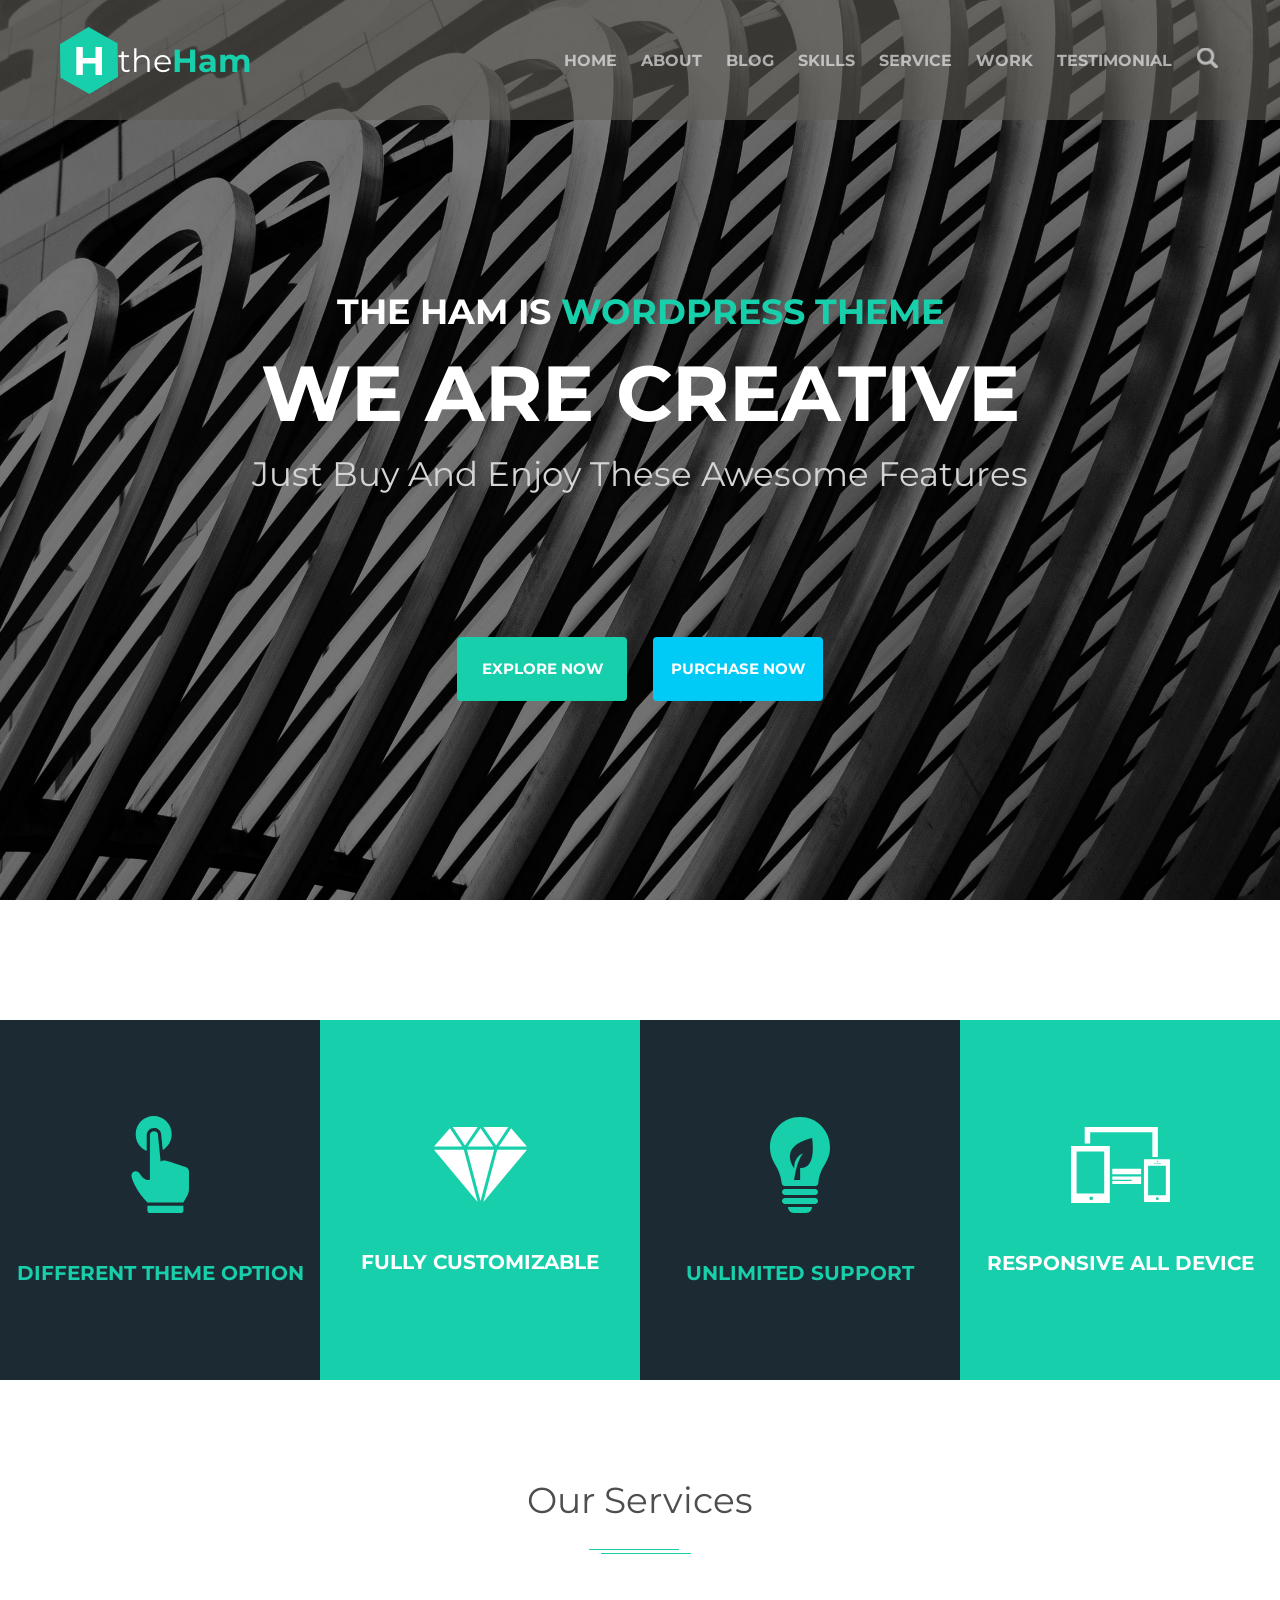
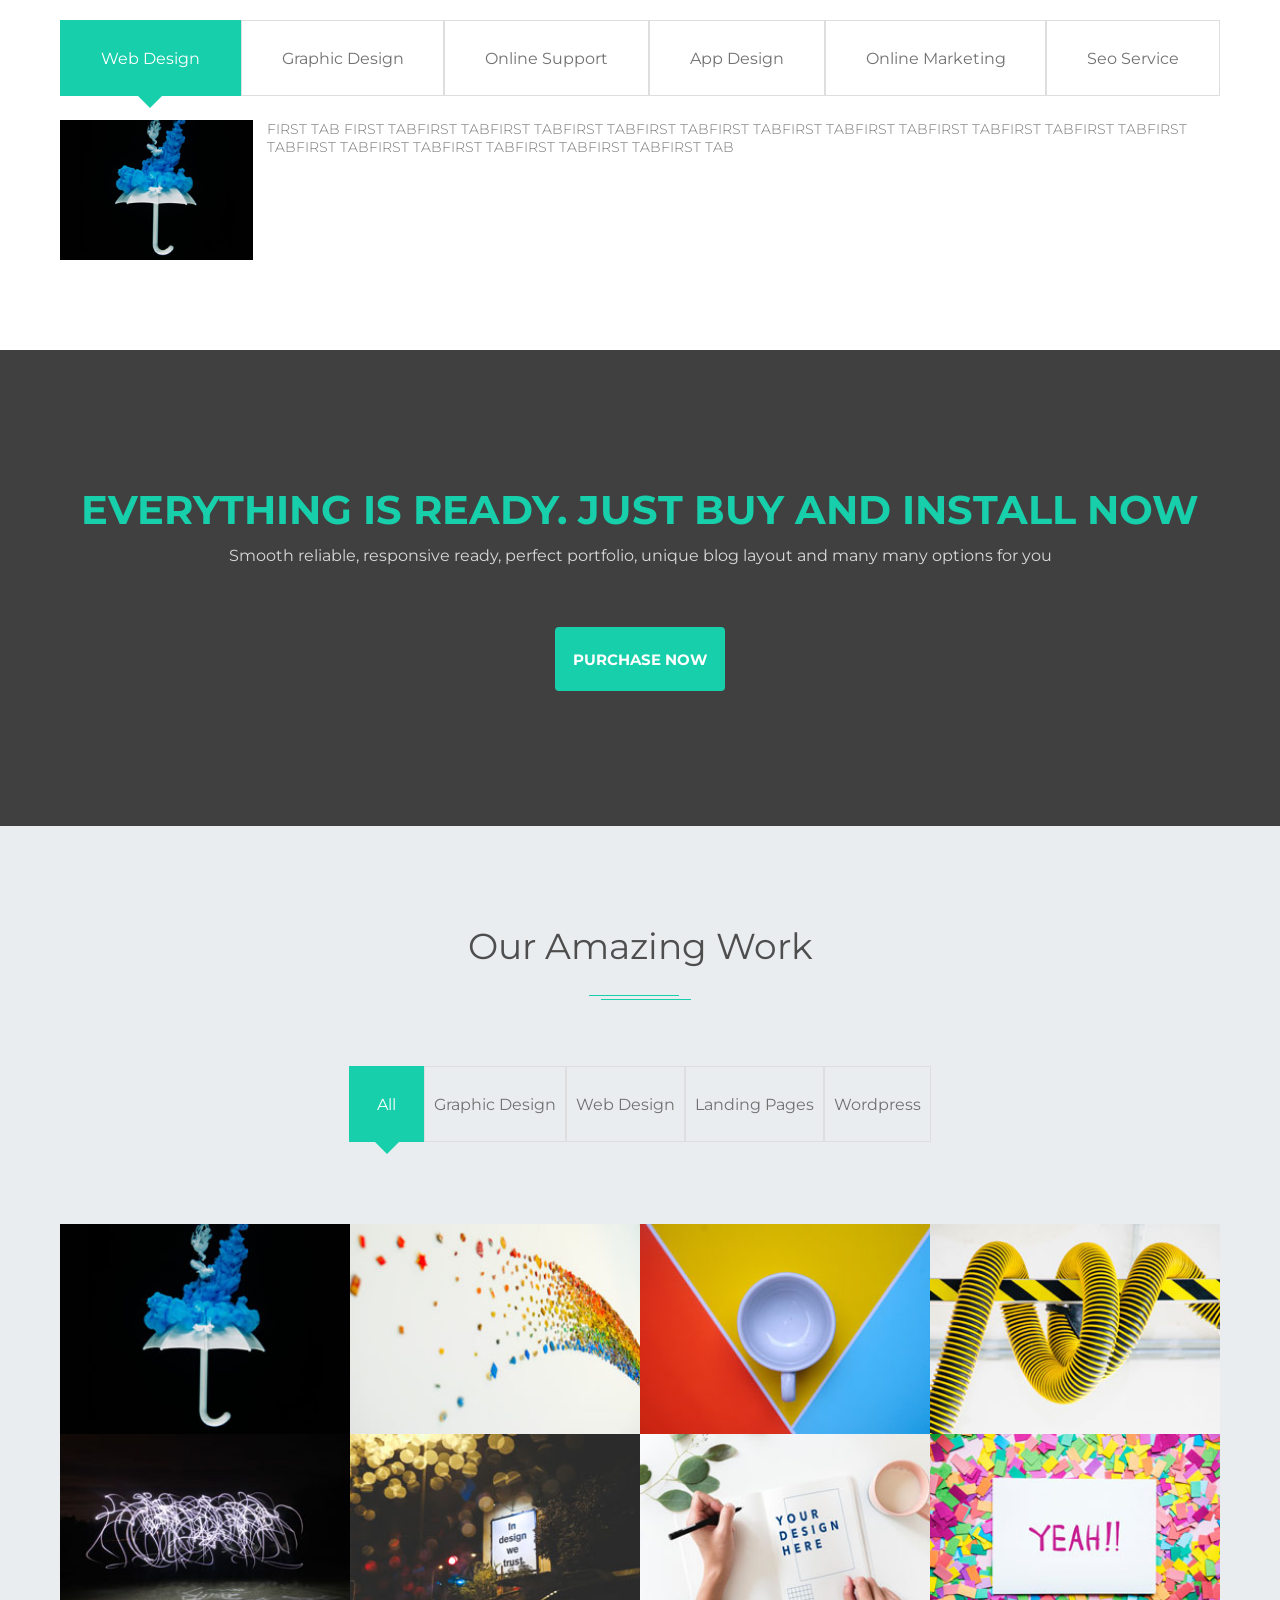
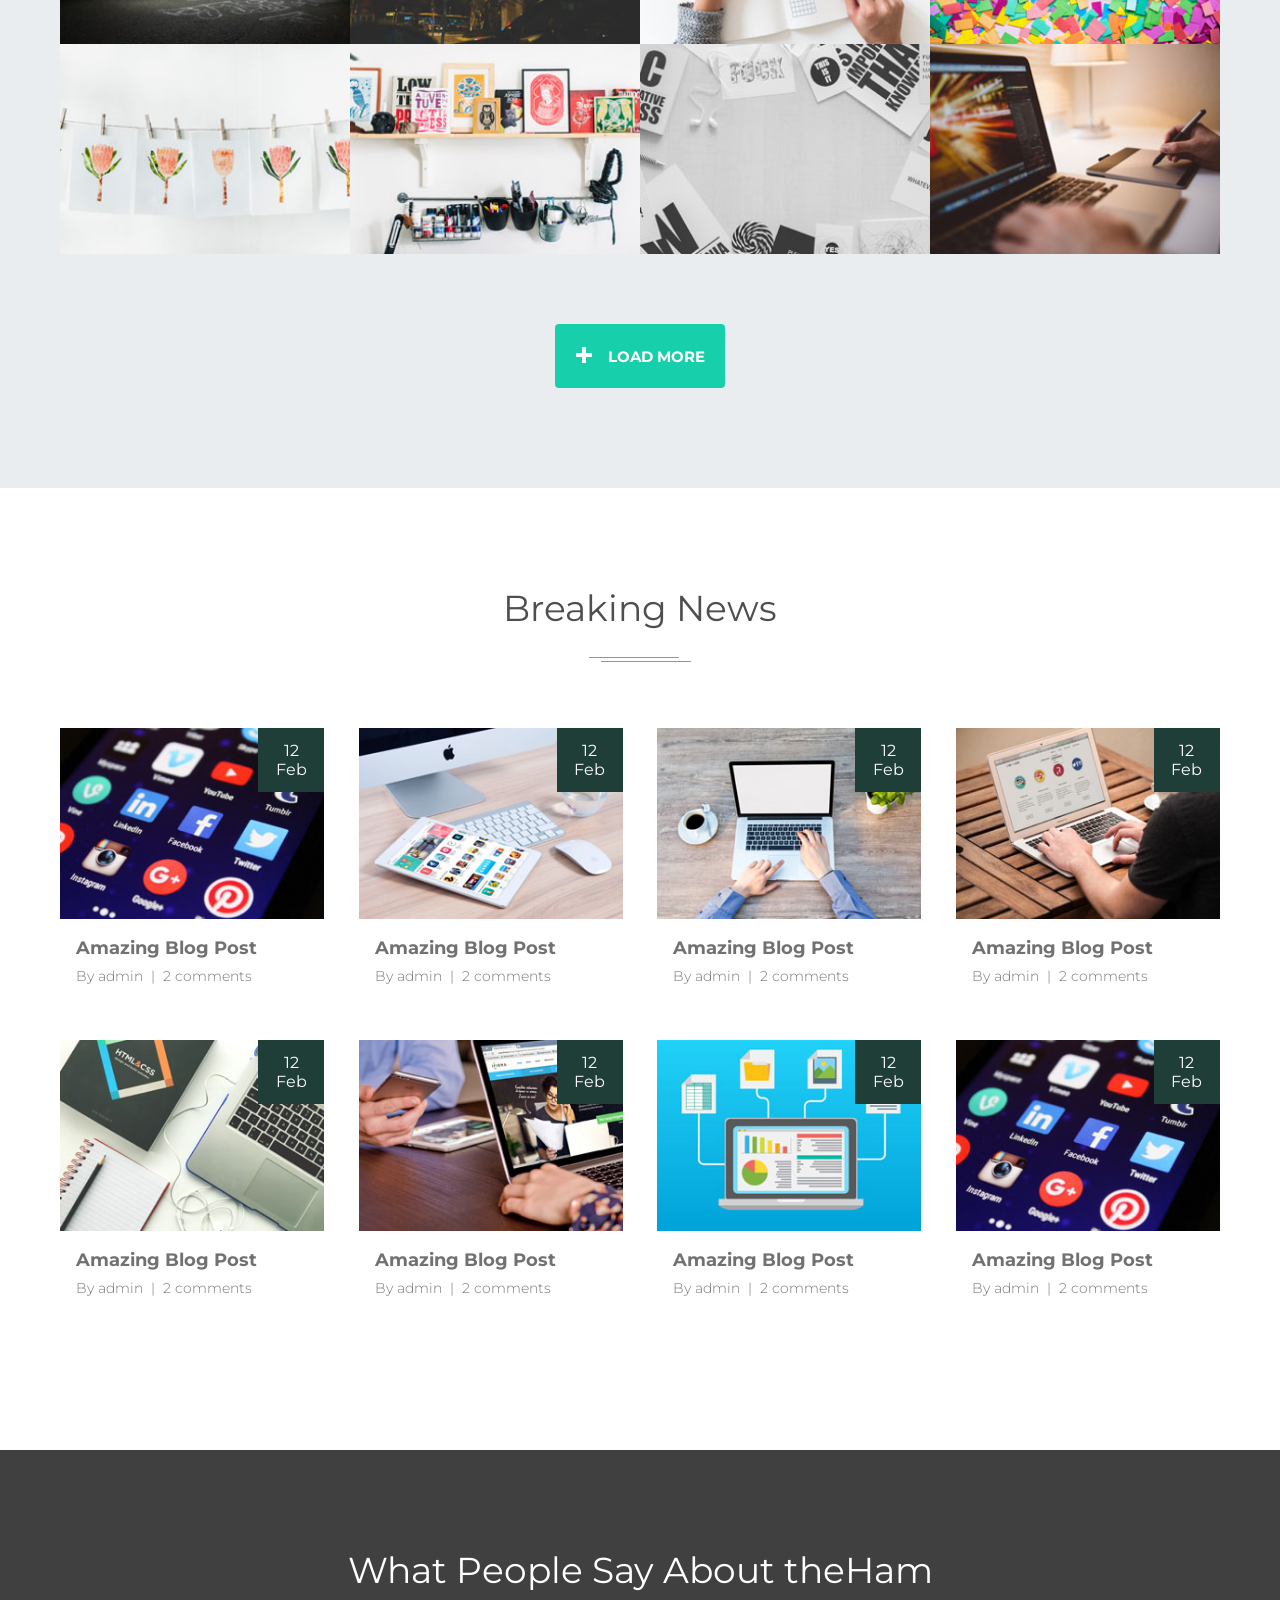
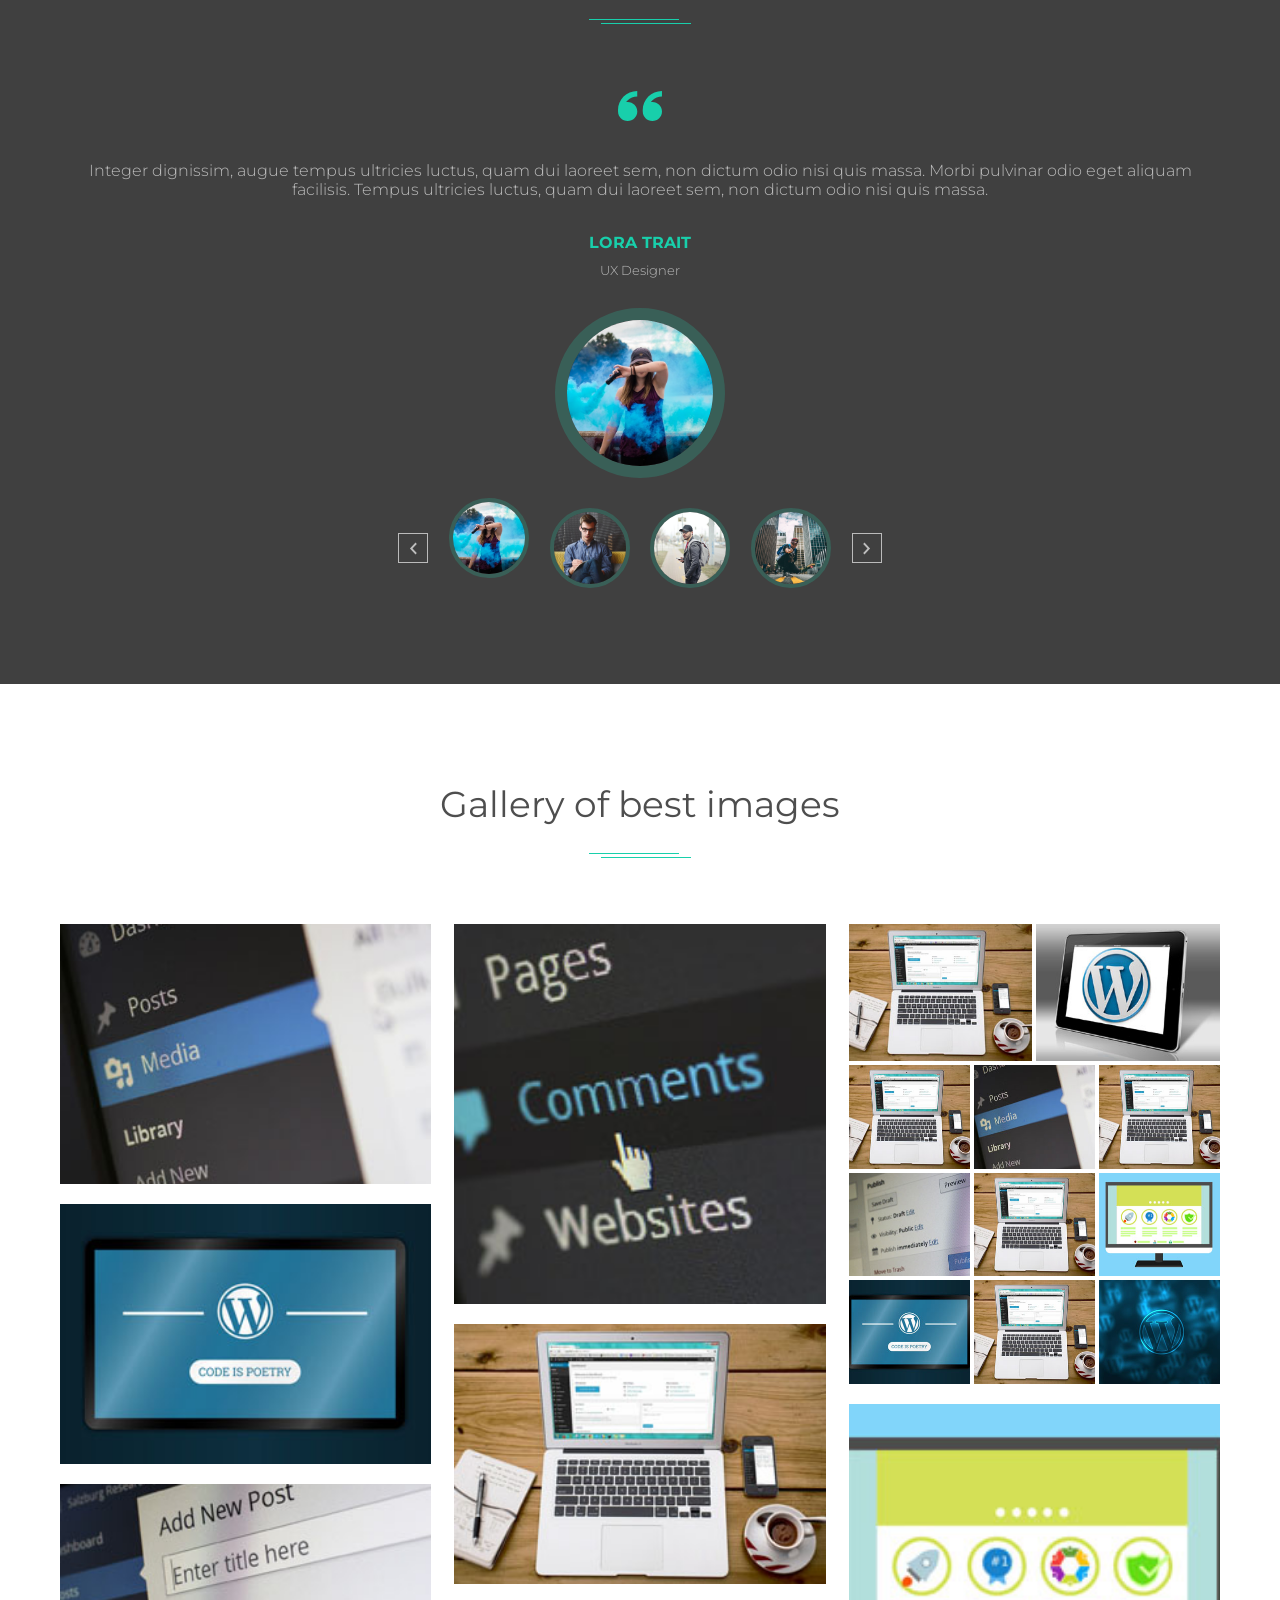
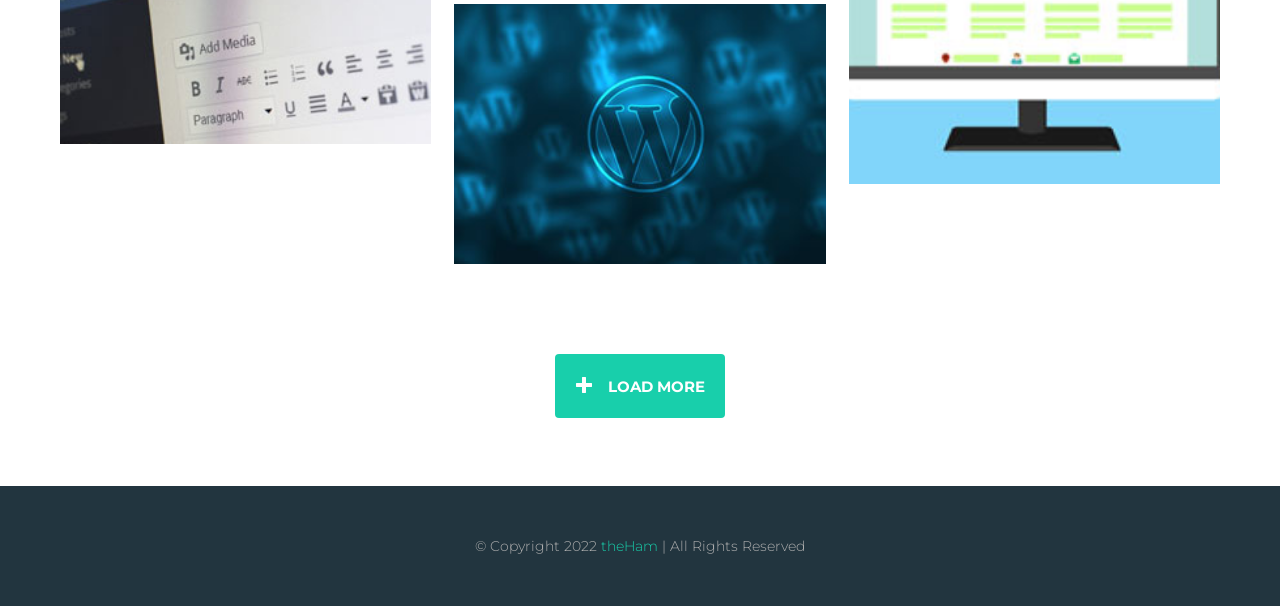
==== commit 707ec47c: "changed inner masonry grid to essential grid" ====
--- a/index.html
+++ b/index.html
@@ -774,49 +774,43 @@
           </div>
           <div class="grid-item grid-item--height3">
             <div class="inner-grid">
-              <div class="inner-grid-sizer"></div>
-              <div class="inner-gutter-sizer"></div>
-              <div
-                class="inner-grid-item inner-grid-item--width2 inner-grid-item--height2"
-              >
+              <div class="inner-grid-item">
                 <img src="./images/wordpress/wordpress5.jpg" alt="" />
               </div>
-              <div
-                class="inner-grid-item inner-grid-item--width2 inner-grid-item--height2"
-              >
+              <div class="inner-grid-item">
+                <img src="./images/wordpress/wordpress10.jpg" alt="" />
+              </div>
+              <div class="inner-grid-item">
                 <img src="./images/wordpress/wordpress5.jpg" alt="" />
               </div>
               <div class="inner-grid-item">
+                <img src="./images/wordpress/wordpress1.jpg" alt="" />
+              </div>
+              <div class="inner-grid-item">
                 <img src="./images/wordpress/wordpress5.jpg" alt="" />
               </div>
               <div class="inner-grid-item">
+                <img src="./images/wordpress/wordpress3.jpg" alt="" />
+              </div>
+              <div class="inner-grid-item">
                 <img src="./images/wordpress/wordpress5.jpg" alt="" />
               </div>
               <div class="inner-grid-item">
+                <img src="./images/wordpress/wordpress6.jpg" alt="" />
+              </div>
+              <div class="inner-grid-item">
+                <img src="./images/wordpress/wordpress9.jpg" alt="" />
+              </div>
+              <div class="inner-grid-item">
                 <img src="./images/wordpress/wordpress5.jpg" alt="" />
               </div>
               <div class="inner-grid-item">
-                <img src="./images/wordpress/wordpress5.jpg" alt="" />
-              </div>
-              <div class="inner-grid-item">
-                <img src="./images/wordpress/wordpress5.jpg" alt="" />
-              </div>
-              <div class="inner-grid-item">
-                <img src="./images/wordpress/wordpress5.jpg" alt="" />
-              </div>
-              <div class="inner-grid-item">
-                <img src="./images/wordpress/wordpress5.jpg" alt="" />
-              </div>
-              <div class="inner-grid-item">
-                <img src="./images/wordpress/wordpress5.jpg" alt="" />
-              </div>
-              <div class="inner-grid-item">
-                <img src="./images/wordpress/wordpress5.jpg" alt="" />
+                <img src="./images/wordpress/wordpress8.jpg" alt="" />
               </div>
             </div>
           </div>
           <div class="grid-item">
-            <img src="./images/wordpress/wordpress4.jpg" alt="" />
+            <img src="./images/wordpress/wordpress9.jpg" alt="" />
           </div>
           <div class="grid-item">
             <img src="./images/wordpress/wordpress5.jpg" alt="" />
--- a/styles/style.css
+++ b/styles/style.css
@@ -892,35 +892,51 @@
 .inner-grid {
   width: 100%;
   height: 100%;
-}
-
-.inner-grid-sizer,
-.inner-grid-item {
-  width: 33%;
-}
-
-.inner-gutter-sizer {
-  width: 0.5%;
-}
-
-.inner-grid-item {
-  height: 92px;
-  float: left;
-  margin-bottom: 2px;
-}
-
-.inner-grid-item--width2 {
-  width: 49.5%;
-}
-
-.inner-grid-item--height2 {
-  height: 168px;
+  display: grid;
+  grid-template-columns: repeat(6, 1fr);
+  grid-template-rows: repeat(4, 1fr);
+  grid-column-gap: 4px;
+  grid-row-gap: 4px;
 }
 
 .inner-grid-item > img {
   width: 100%;
   height: 100%;
   object-fit: cover;
+}
+
+.inner-grid-item:nth-child(1) {
+  grid-area: 1 / 1 / 2 / 4;
+}
+.inner-grid-item:nth-child(2) {
+  grid-area: 1 / 4 / 2 / 7;
+}
+.inner-grid-item:nth-child(3) {
+  grid-area: 2 / 1 / 3 / 3;
+}
+.inner-grid-item:nth-child(4) {
+  grid-area: 2 / 3 / 3 / 5;
+}
+.inner-grid-item:nth-child(5) {
+  grid-area: 2 / 5 / 3 / 7;
+}
+.inner-grid-item:nth-child(6) {
+  grid-area: 3 / 1 / 4 / 3;
+}
+.inner-grid-item:nth-child(7) {
+  grid-area: 3 / 3 / 4 / 5;
+}
+.inner-grid-item:nth-child(8) {
+  grid-area: 3 / 5 / 4 / 7;
+}
+.inner-grid-item:nth-child(9) {
+  grid-area: 4 / 1 / 5 / 3;
+}
+.inner-grid-item:nth-child(10) {
+  grid-area: 4 / 3 / 5 / 5;
+}
+.inner-grid-item:nth-child(11) {
+  grid-area: 4 / 5 / 5 / 7;
 }
 
 /* ================================================================================== */
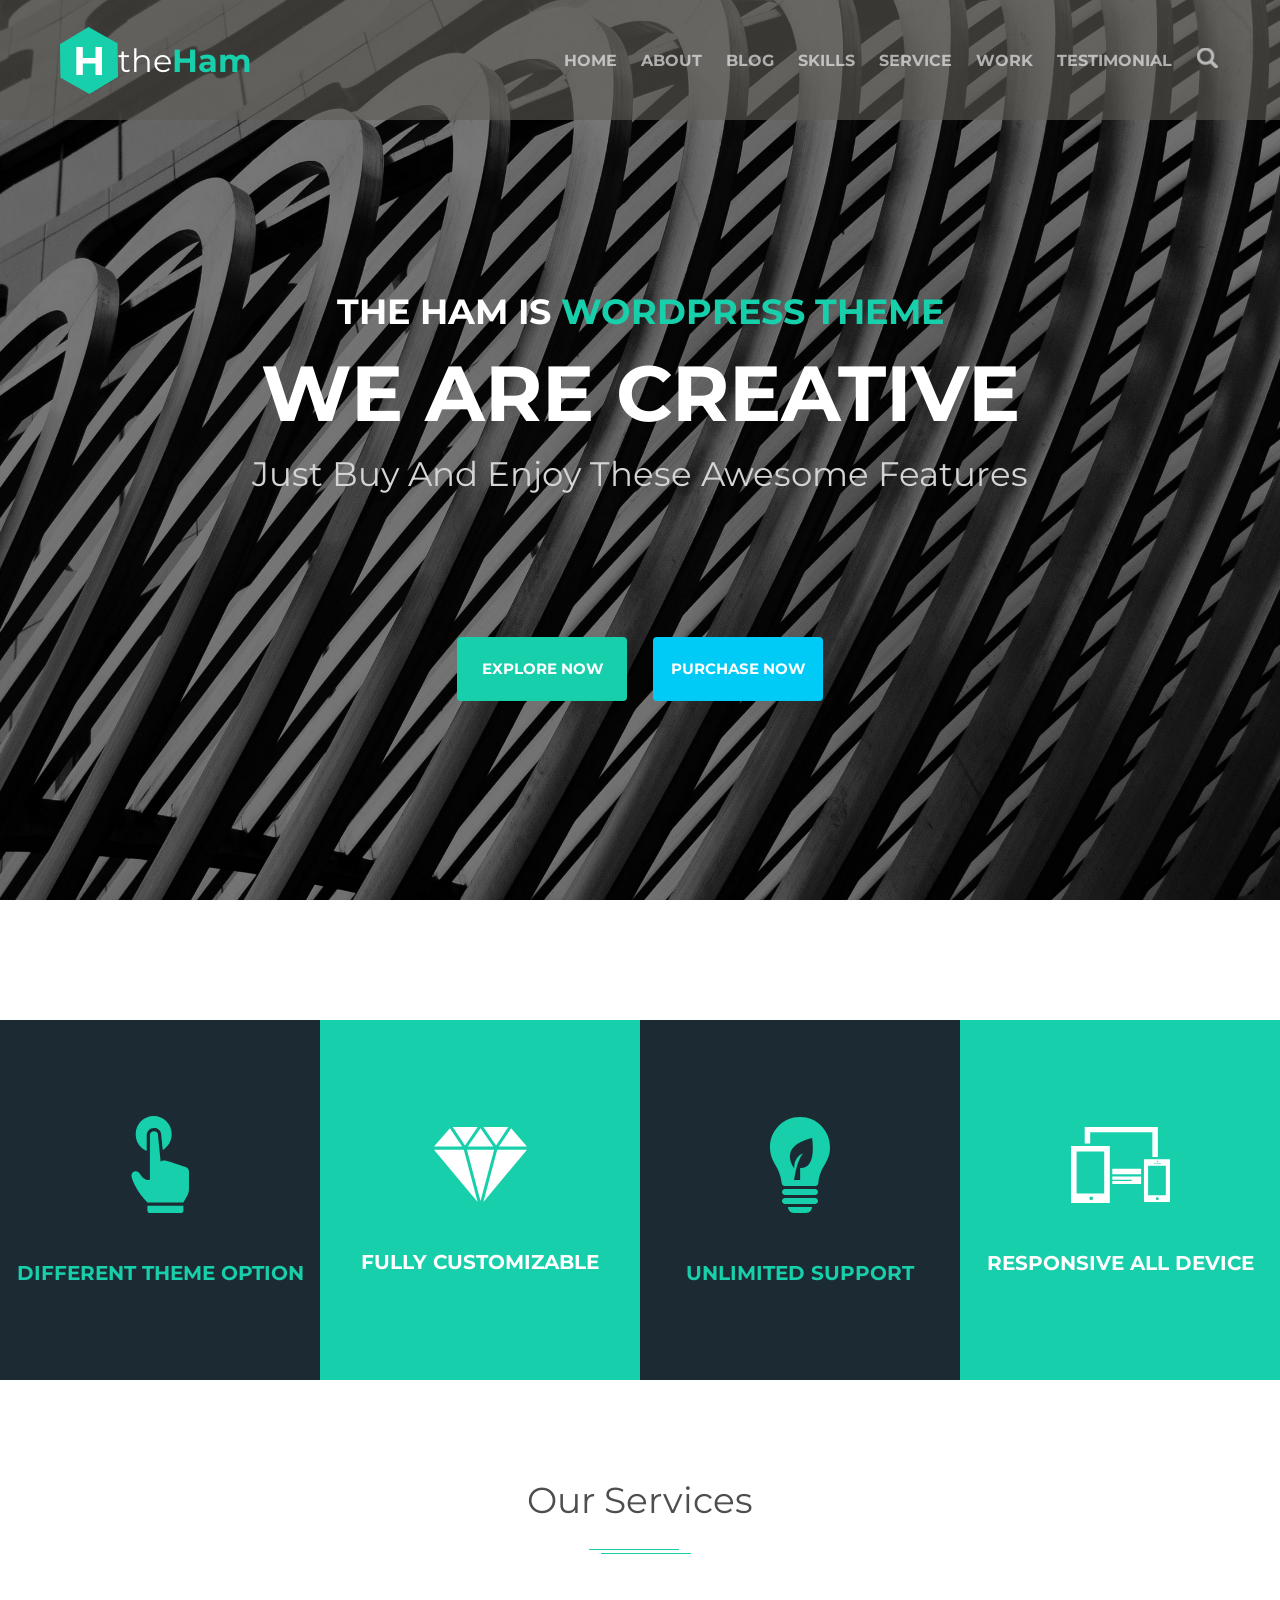
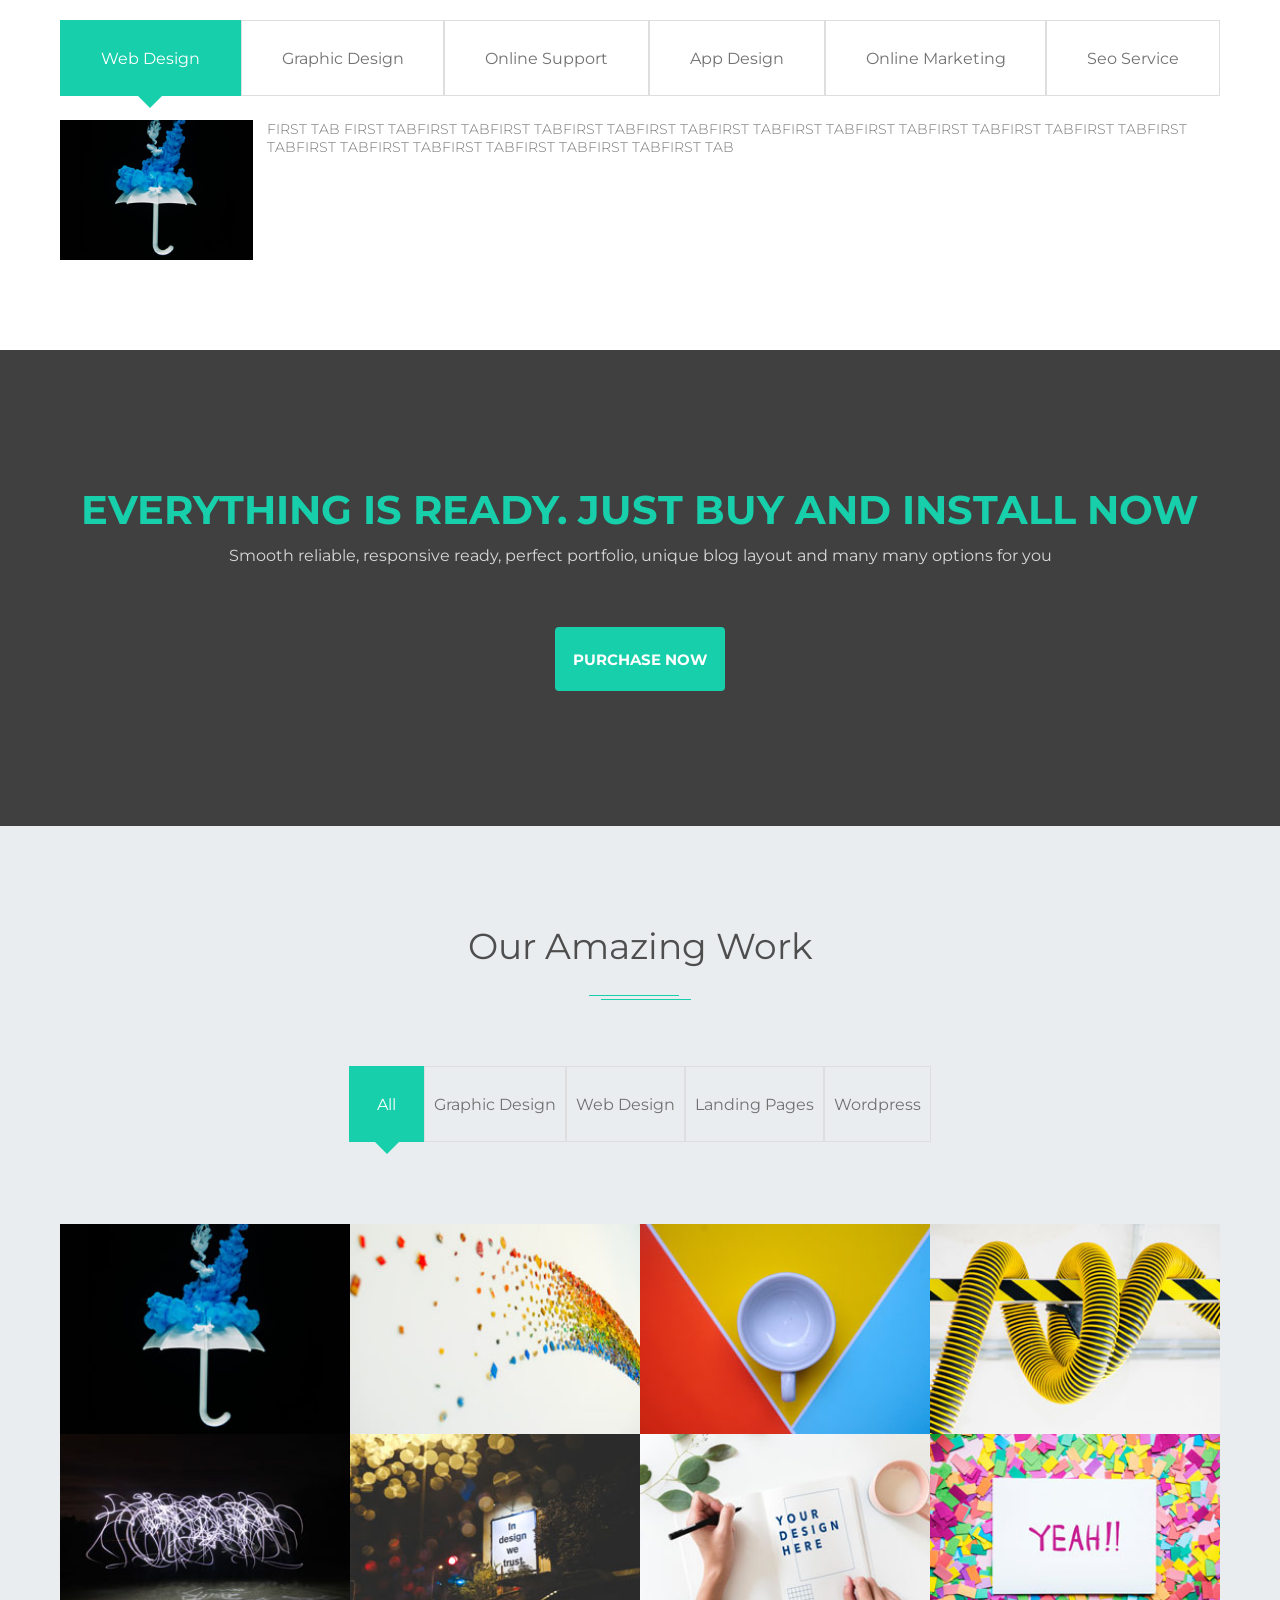
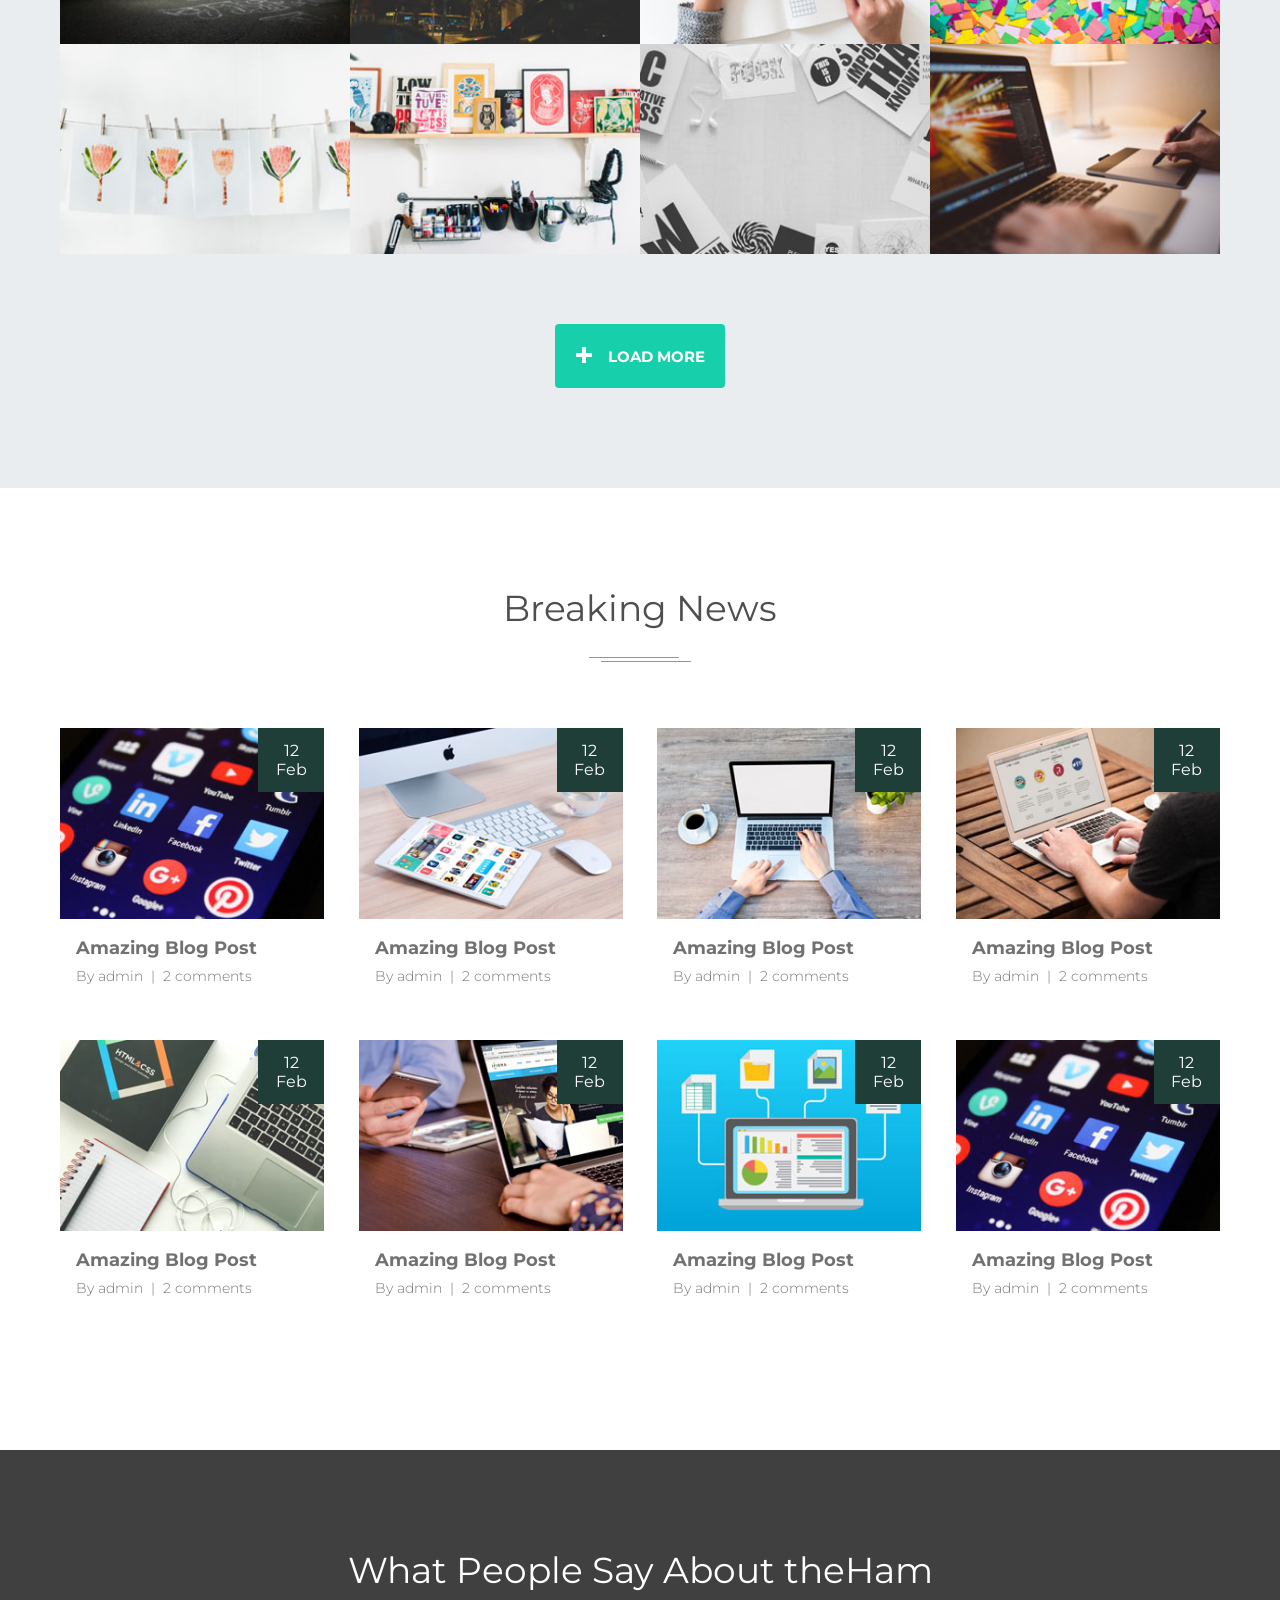
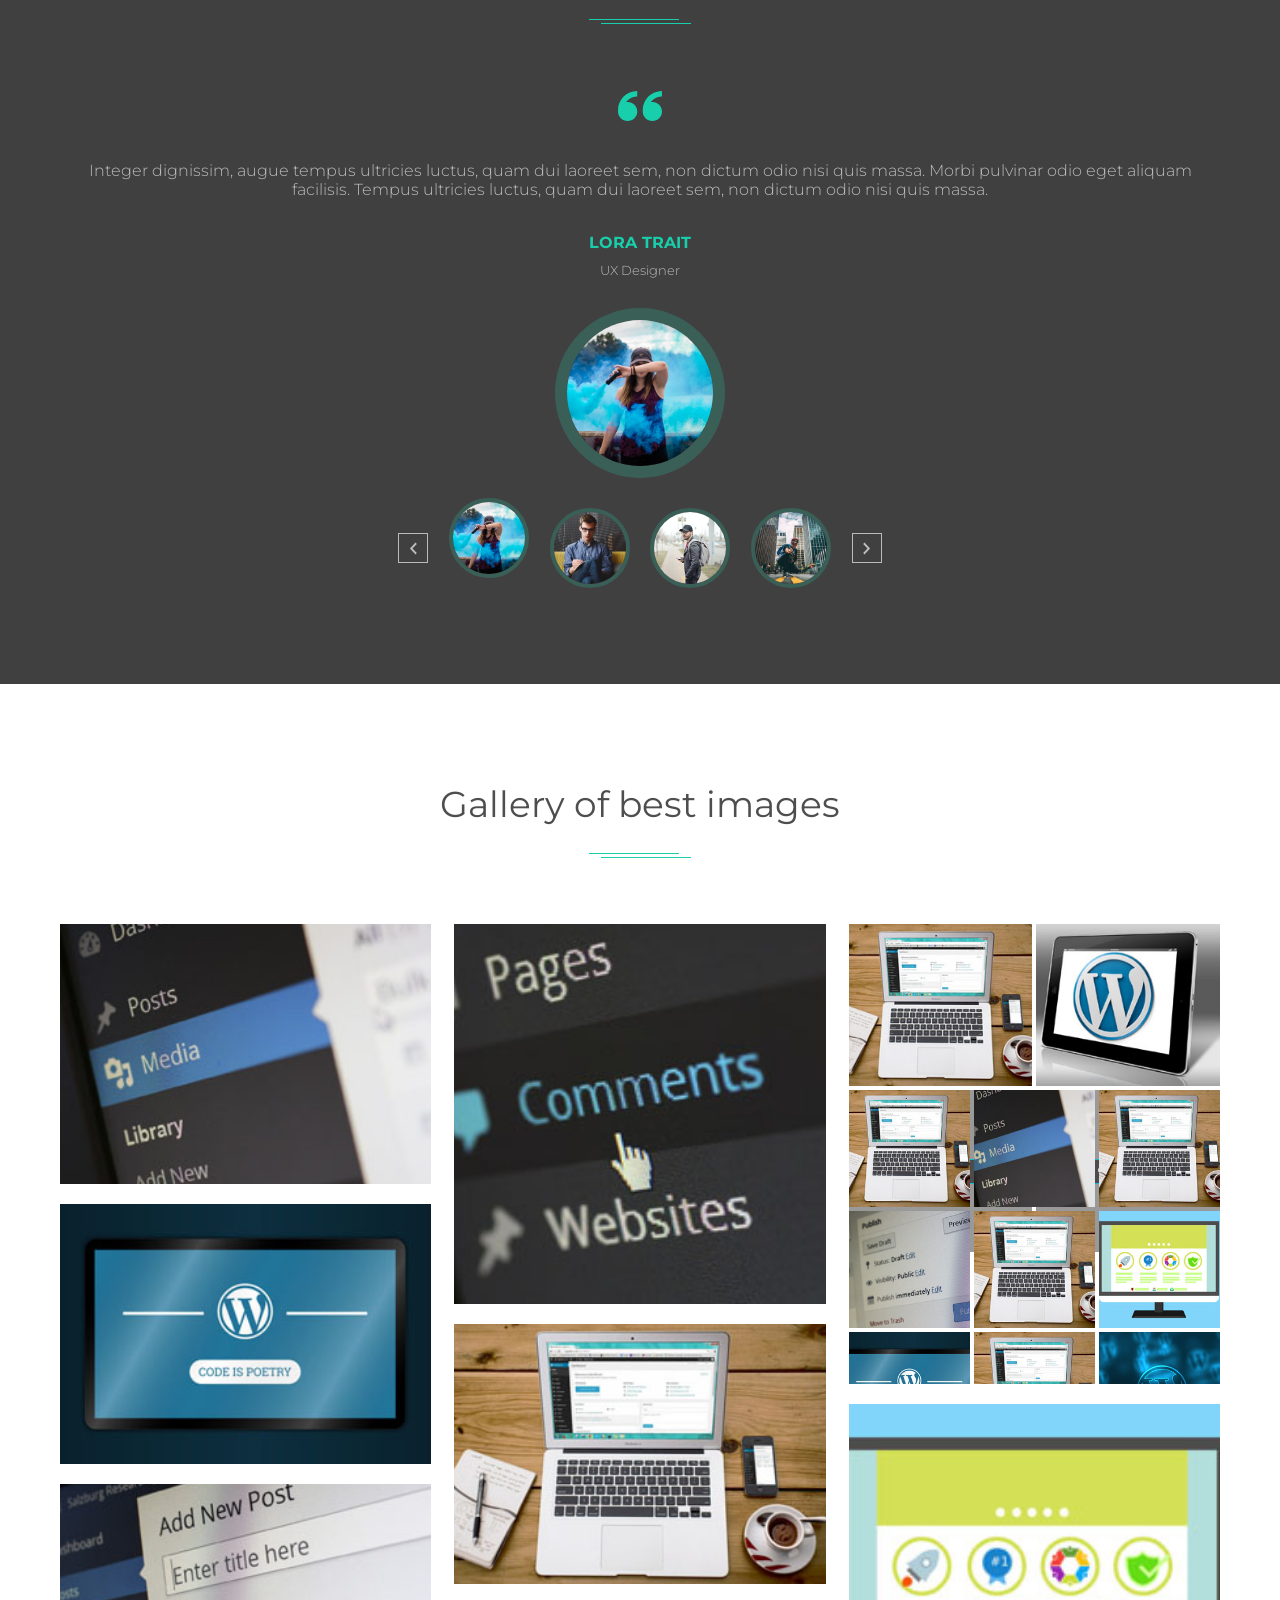
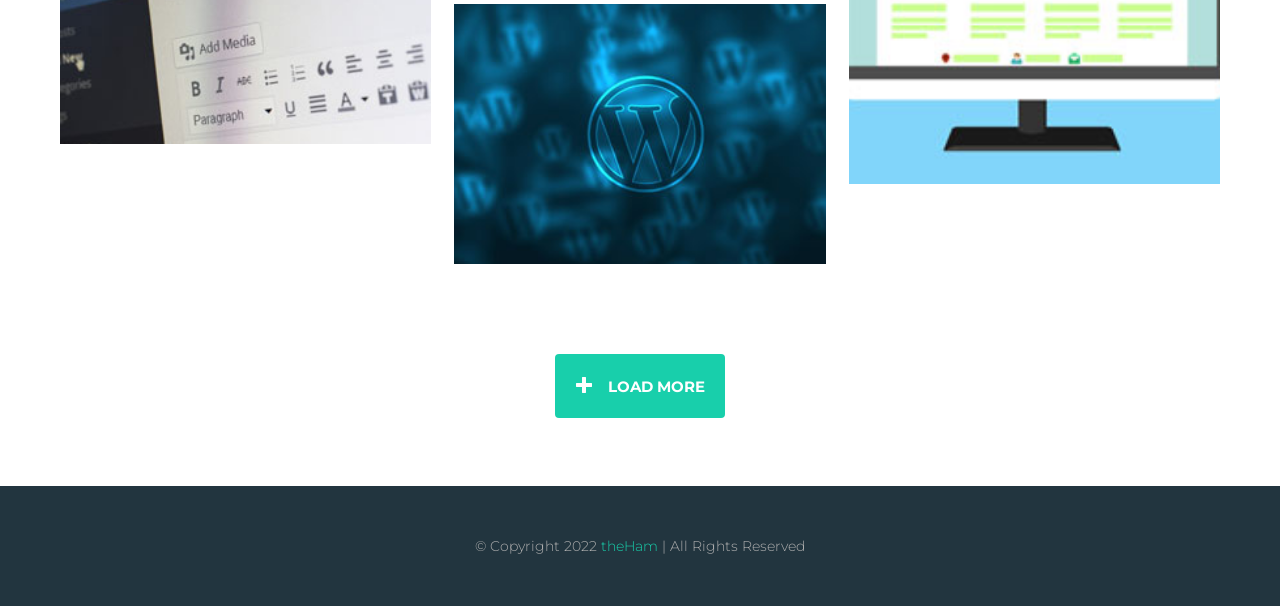
==== commit 0d7ab65f: "added hovers for image section" ====
--- a/index.html
+++ b/index.html
@@ -762,67 +762,193 @@
     </section>
     <section class="section images">
       <div class="images-content container">
-        <h3 class="work-title section-title">Gallery of best images</h3>
+        <h3 class="images-title section-title">Gallery of best images</h3>
         <div class="grid menu-content">
           <div class="grid-sizer"></div>
           <div class="gutter-sizer"></div>
           <div class="grid-item">
             <img src="./images/wordpress/wordpress1.jpg" alt="" />
+            <div class="grid-item-btns">
+              <a href="#" class="search-img-btn"
+                ><img src="./images/icons/search-img.svg" alt="" /></a
+              ><a href="#" class="expand-img-btn"
+                ><img src="./images/icons/expand-img.svg" alt=""
+              /></a>
+            </div>
           </div>
           <div class="grid-item grid-item--height2">
             <img src="./images/wordpress/wordpress2.jpg" alt="" />
+            <div class="grid-item-btns">
+              <a href="#" class="search-img-btn"
+                ><img src="./images/icons/search-img.svg" alt="" /></a
+              ><a href="#" class="expand-img-btn"
+                ><img src="./images/icons/expand-img.svg" alt=""
+              /></a>
+            </div>
           </div>
           <div class="grid-item grid-item--height3">
             <div class="inner-grid">
               <div class="inner-grid-item">
                 <img src="./images/wordpress/wordpress5.jpg" alt="" />
+                <div class="grid-item-btns">
+                  <a href="#" class="search-img-btn"
+                    ><img src="./images/icons/search-img.svg" alt="" /></a
+                  ><a href="#" class="expand-img-btn"
+                    ><img src="./images/icons/expand-img.svg" alt=""
+                  /></a>
+                </div>
               </div>
               <div class="inner-grid-item">
                 <img src="./images/wordpress/wordpress10.jpg" alt="" />
+                <div class="grid-item-btns">
+                  <a href="#" class="search-img-btn"
+                    ><img src="./images/icons/search-img.svg" alt="" /></a
+                  ><a href="#" class="expand-img-btn"
+                    ><img src="./images/icons/expand-img.svg" alt=""
+                  /></a>
+                </div>
               </div>
               <div class="inner-grid-item">
                 <img src="./images/wordpress/wordpress5.jpg" alt="" />
+                <div class="grid-item-btns">
+                  <a href="#" class="search-img-btn"
+                    ><img src="./images/icons/search-img.svg" alt="" /></a
+                  ><a href="#" class="expand-img-btn"
+                    ><img src="./images/icons/expand-img.svg" alt=""
+                  /></a>
+                </div>
               </div>
               <div class="inner-grid-item">
                 <img src="./images/wordpress/wordpress1.jpg" alt="" />
+                <div class="grid-item-btns">
+                  <a href="#" class="search-img-btn"
+                    ><img src="./images/icons/search-img.svg" alt="" /></a
+                  ><a href="#" class="expand-img-btn"
+                    ><img src="./images/icons/expand-img.svg" alt=""
+                  /></a>
+                </div>
               </div>
               <div class="inner-grid-item">
                 <img src="./images/wordpress/wordpress5.jpg" alt="" />
+                <div class="grid-item-btns">
+                  <a href="#" class="search-img-btn"
+                    ><img src="./images/icons/search-img.svg" alt="" /></a
+                  ><a href="#" class="expand-img-btn"
+                    ><img src="./images/icons/expand-img.svg" alt=""
+                  /></a>
+                </div>
               </div>
               <div class="inner-grid-item">
                 <img src="./images/wordpress/wordpress3.jpg" alt="" />
+                <div class="grid-item-btns">
+                  <a href="#" class="search-img-btn"
+                    ><img src="./images/icons/search-img.svg" alt="" /></a
+                  ><a href="#" class="expand-img-btn"
+                    ><img src="./images/icons/expand-img.svg" alt=""
+                  /></a>
+                </div>
               </div>
               <div class="inner-grid-item">
                 <img src="./images/wordpress/wordpress5.jpg" alt="" />
+                <div class="grid-item-btns">
+                  <a href="#" class="search-img-btn"
+                    ><img src="./images/icons/search-img.svg" alt="" /></a
+                  ><a href="#" class="expand-img-btn"
+                    ><img src="./images/icons/expand-img.svg" alt=""
+                  /></a>
+                </div>
               </div>
               <div class="inner-grid-item">
                 <img src="./images/wordpress/wordpress6.jpg" alt="" />
+                <div class="grid-item-btns">
+                  <a href="#" class="search-img-btn"
+                    ><img src="./images/icons/search-img.svg" alt="" /></a
+                  ><a href="#" class="expand-img-btn"
+                    ><img src="./images/icons/expand-img.svg" alt=""
+                  /></a>
+                </div>
               </div>
               <div class="inner-grid-item">
                 <img src="./images/wordpress/wordpress9.jpg" alt="" />
+                <div class="grid-item-btns">
+                  <a href="#" class="search-img-btn"
+                    ><img src="./images/icons/search-img.svg" alt="" /></a
+                  ><a href="#" class="expand-img-btn"
+                    ><img src="./images/icons/expand-img.svg" alt=""
+                  /></a>
+                </div>
               </div>
               <div class="inner-grid-item">
                 <img src="./images/wordpress/wordpress5.jpg" alt="" />
+                <div class="grid-item-btns">
+                  <a href="#" class="search-img-btn"
+                    ><img src="./images/icons/search-img.svg" alt="" /></a
+                  ><a href="#" class="expand-img-btn"
+                    ><img src="./images/icons/expand-img.svg" alt=""
+                  /></a>
+                </div>
               </div>
               <div class="inner-grid-item">
                 <img src="./images/wordpress/wordpress8.jpg" alt="" />
+                <div class="grid-item-btns">
+                  <a href="#" class="search-img-btn"
+                    ><img src="./images/icons/search-img.svg" alt="" /></a
+                  ><a href="#" class="expand-img-btn"
+                    ><img src="./images/icons/expand-img.svg" alt=""
+                  /></a>
+                </div>
               </div>
             </div>
           </div>
           <div class="grid-item">
             <img src="./images/wordpress/wordpress9.jpg" alt="" />
+            <div class="grid-item-btns">
+              <a href="#" class="search-img-btn"
+                ><img src="./images/icons/search-img.svg" alt="" /></a
+              ><a href="#" class="expand-img-btn"
+                ><img src="./images/icons/expand-img.svg" alt=""
+              /></a>
+            </div>
           </div>
           <div class="grid-item">
             <img src="./images/wordpress/wordpress5.jpg" alt="" />
+            <div class="grid-item-btns">
+              <a href="#" class="search-img-btn"
+                ><img src="./images/icons/search-img.svg" alt="" /></a
+              ><a href="#" class="expand-img-btn"
+                ><img src="./images/icons/expand-img.svg" alt=""
+              /></a>
+            </div>
           </div>
           <div class="grid-item grid-item--height2">
             <img src="./images/wordpress/wordpress6.jpg" alt="" />
+            <div class="grid-item-btns">
+              <a href="#" class="search-img-btn"
+                ><img src="./images/icons/search-img.svg" alt="" /></a
+              ><a href="#" class="expand-img-btn"
+                ><img src="./images/icons/expand-img.svg" alt=""
+              /></a>
+            </div>
           </div>
           <div class="grid-item">
             <img src="./images/wordpress/wordpress7.jpg" alt="" />
+            <div class="grid-item-btns">
+              <a href="#" class="search-img-btn"
+                ><img src="./images/icons/search-img.svg" alt="" /></a
+              ><a href="#" class="expand-img-btn"
+                ><img src="./images/icons/expand-img.svg" alt=""
+              /></a>
+            </div>
           </div>
           <div class="grid-item">
             <img src="./images/wordpress/wordpress8.jpg" alt="" />
+            <div class="grid-item-btns">
+              <a href="#" class="search-img-btn"
+                ><img src="./images/icons/search-img.svg" alt="" /></a
+              ><a href="#" class="expand-img-btn"
+                ><img src="./images/icons/expand-img.svg" alt=""
+              /></a>
+            </div>
           </div>
         </div>
         <a href="#" class="btn btn-masonry-load"
--- a/styles/style.css
+++ b/styles/style.css
@@ -873,6 +873,7 @@
   height: 260px;
   float: left;
   margin-bottom: 20px;
+  overflow: hidden;
 }
 
 .grid-item--height2 {
@@ -887,6 +888,45 @@
   width: 100%;
   height: 100%;
   object-fit: cover;
+  position: relative;
+}
+
+.grid-item-btns {
+  width: 100%;
+  height: 100%;
+  background-color: rgba(0, 0, 0, 0.4);
+  display: flex;
+  justify-content: center;
+  align-items: center;
+  gap: 14%;
+}
+
+.grid-item:hover > .grid-item-btns,
+.inner-grid-item:hover > .grid-item-btns {
+  position: absolute;
+  top: 0;
+  left: 0;
+}
+
+.search-img-btn,
+.expand-img-btn {
+  width: 40px;
+  height: 40px;
+  border: 1px solid #14b9d5;
+  background-color: rgba(0, 0, 0, 0.5);
+  display: flex;
+  justify-content: center;
+  align-items: center;
+}
+
+.search-img-btn > img,
+.expand-img-btn > img {
+  width: 40%;
+}
+
+.search-img-btn:hover,
+.expand-img-btn:hover {
+  background-color: #14b9d5;
 }
 
 .inner-grid {
@@ -899,6 +939,16 @@
   grid-row-gap: 4px;
 }
 
+.inner-grid-item {
+  position: relative;
+}
+
+.inner-grid-item .search-img-btn,
+.inner-grid-item .expand-img-btn {
+  width: 25px;
+  height: 25px;
+}
+
 .inner-grid-item > img {
   width: 100%;
   height: 100%;
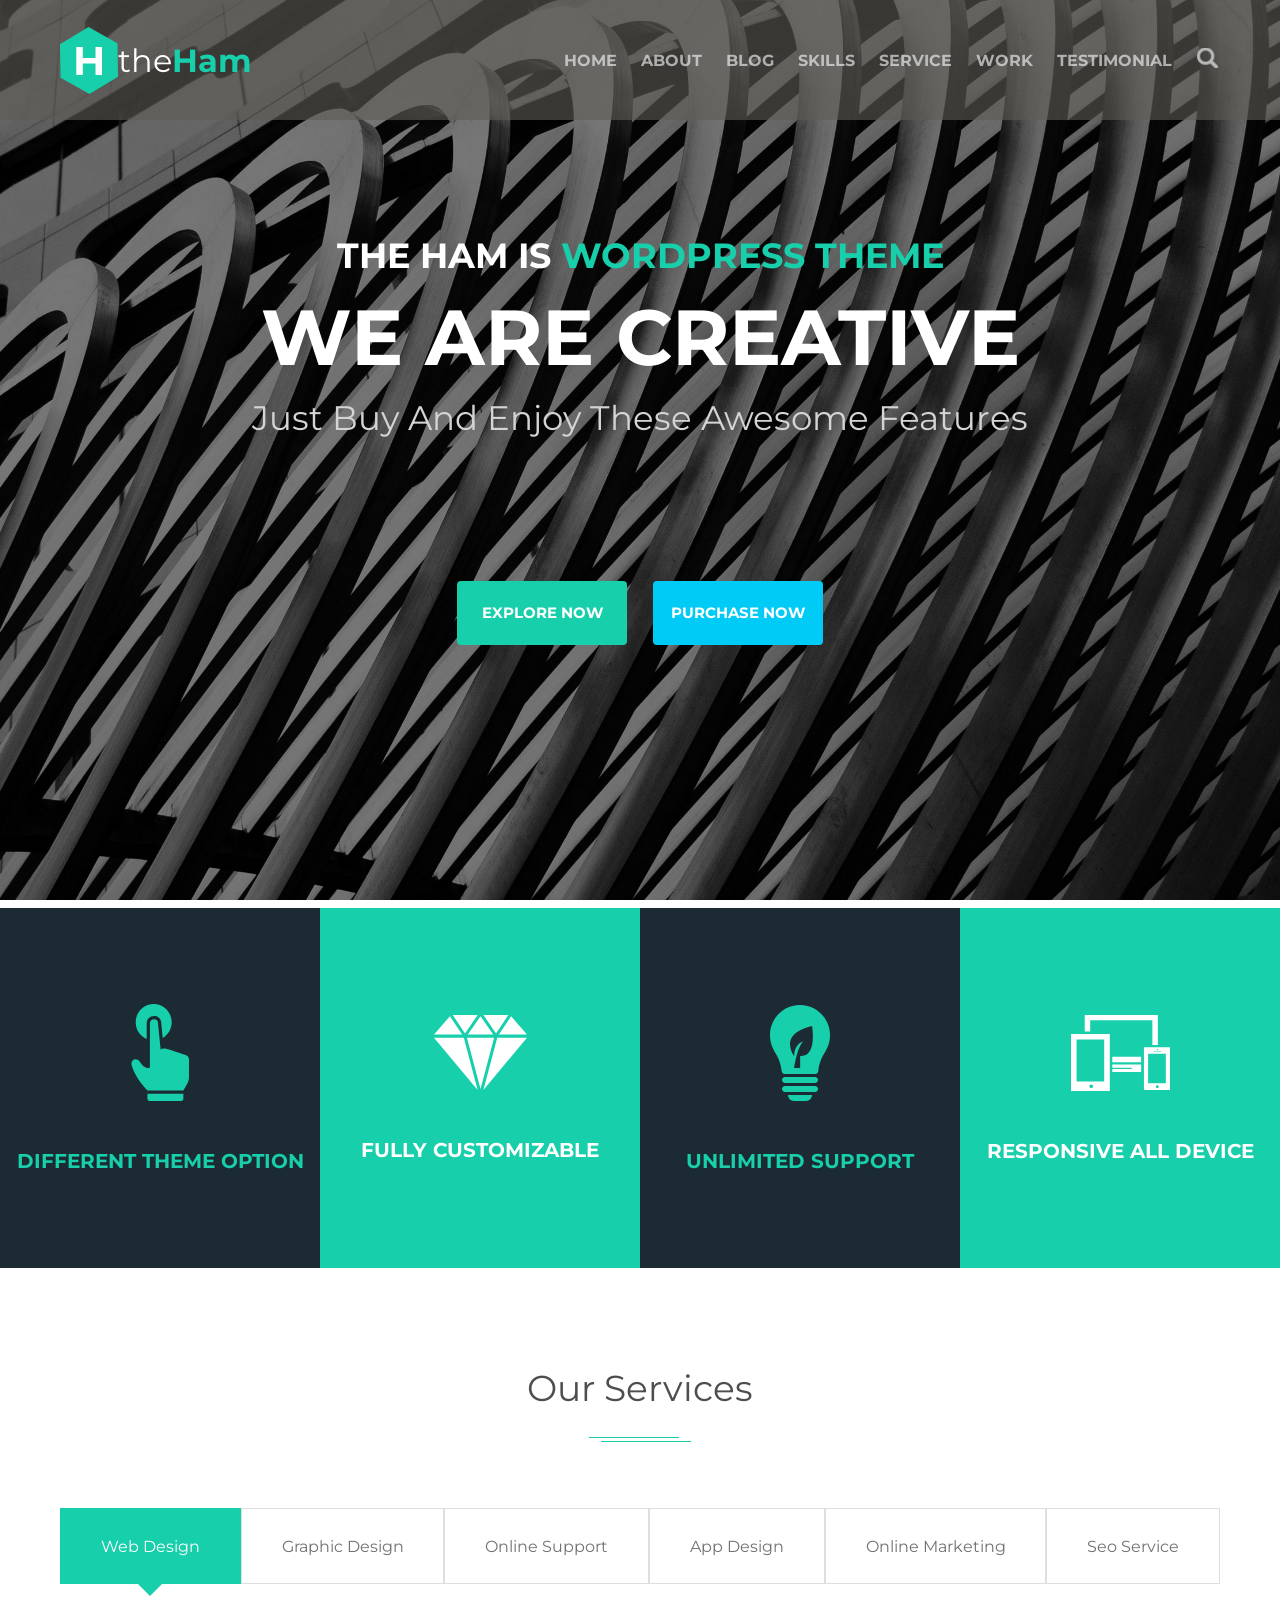
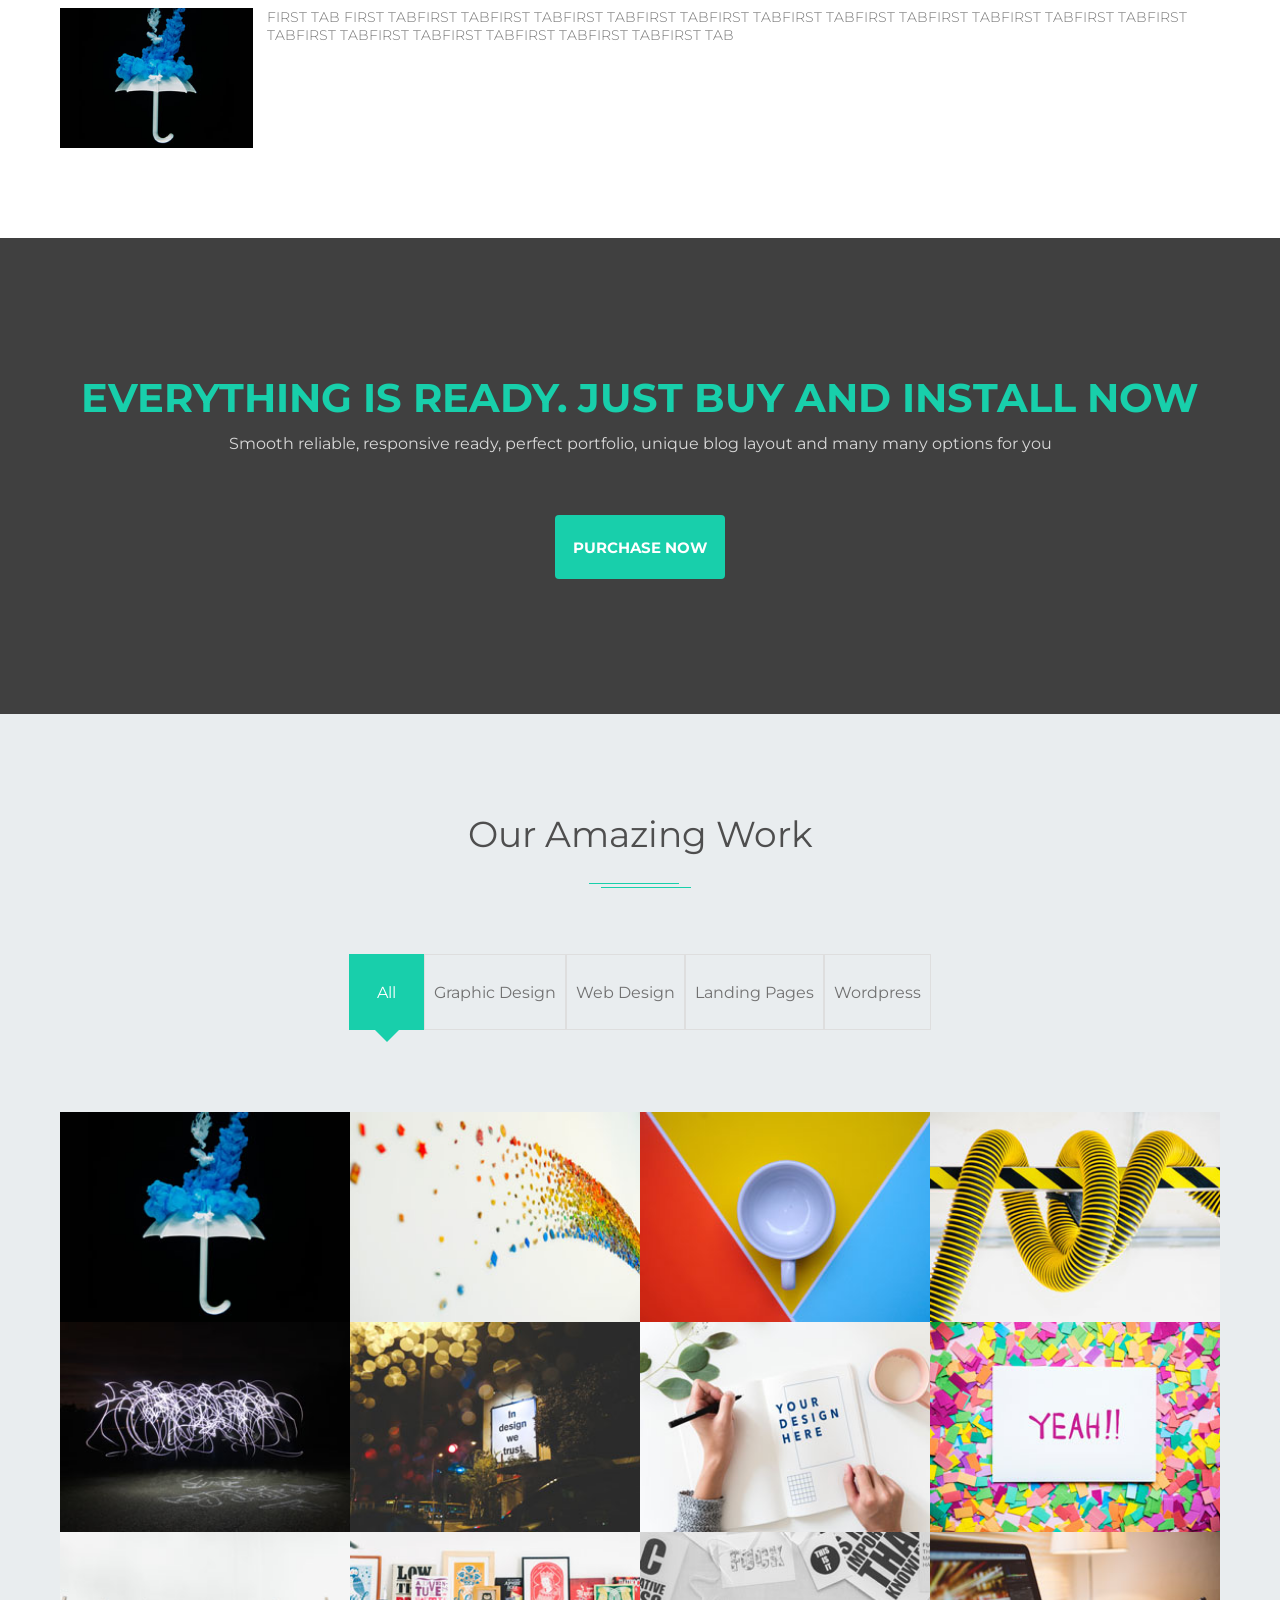
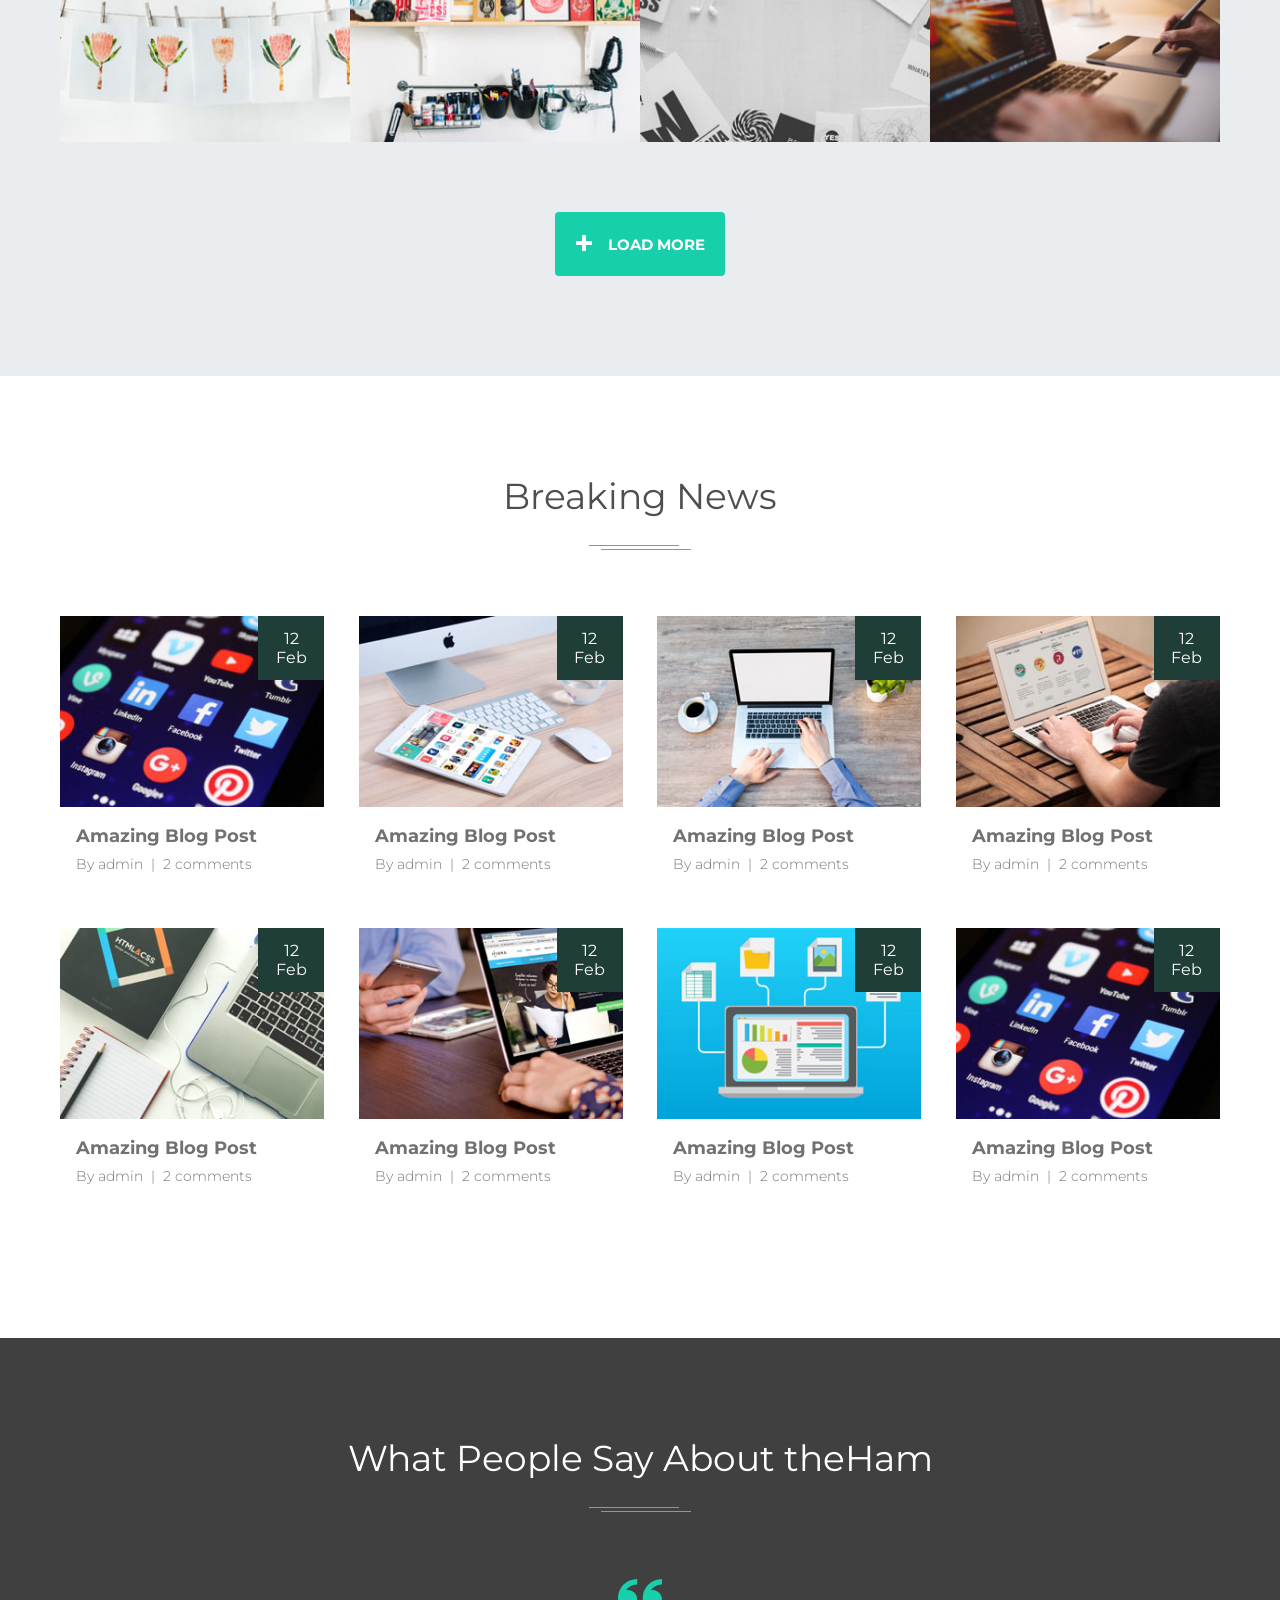
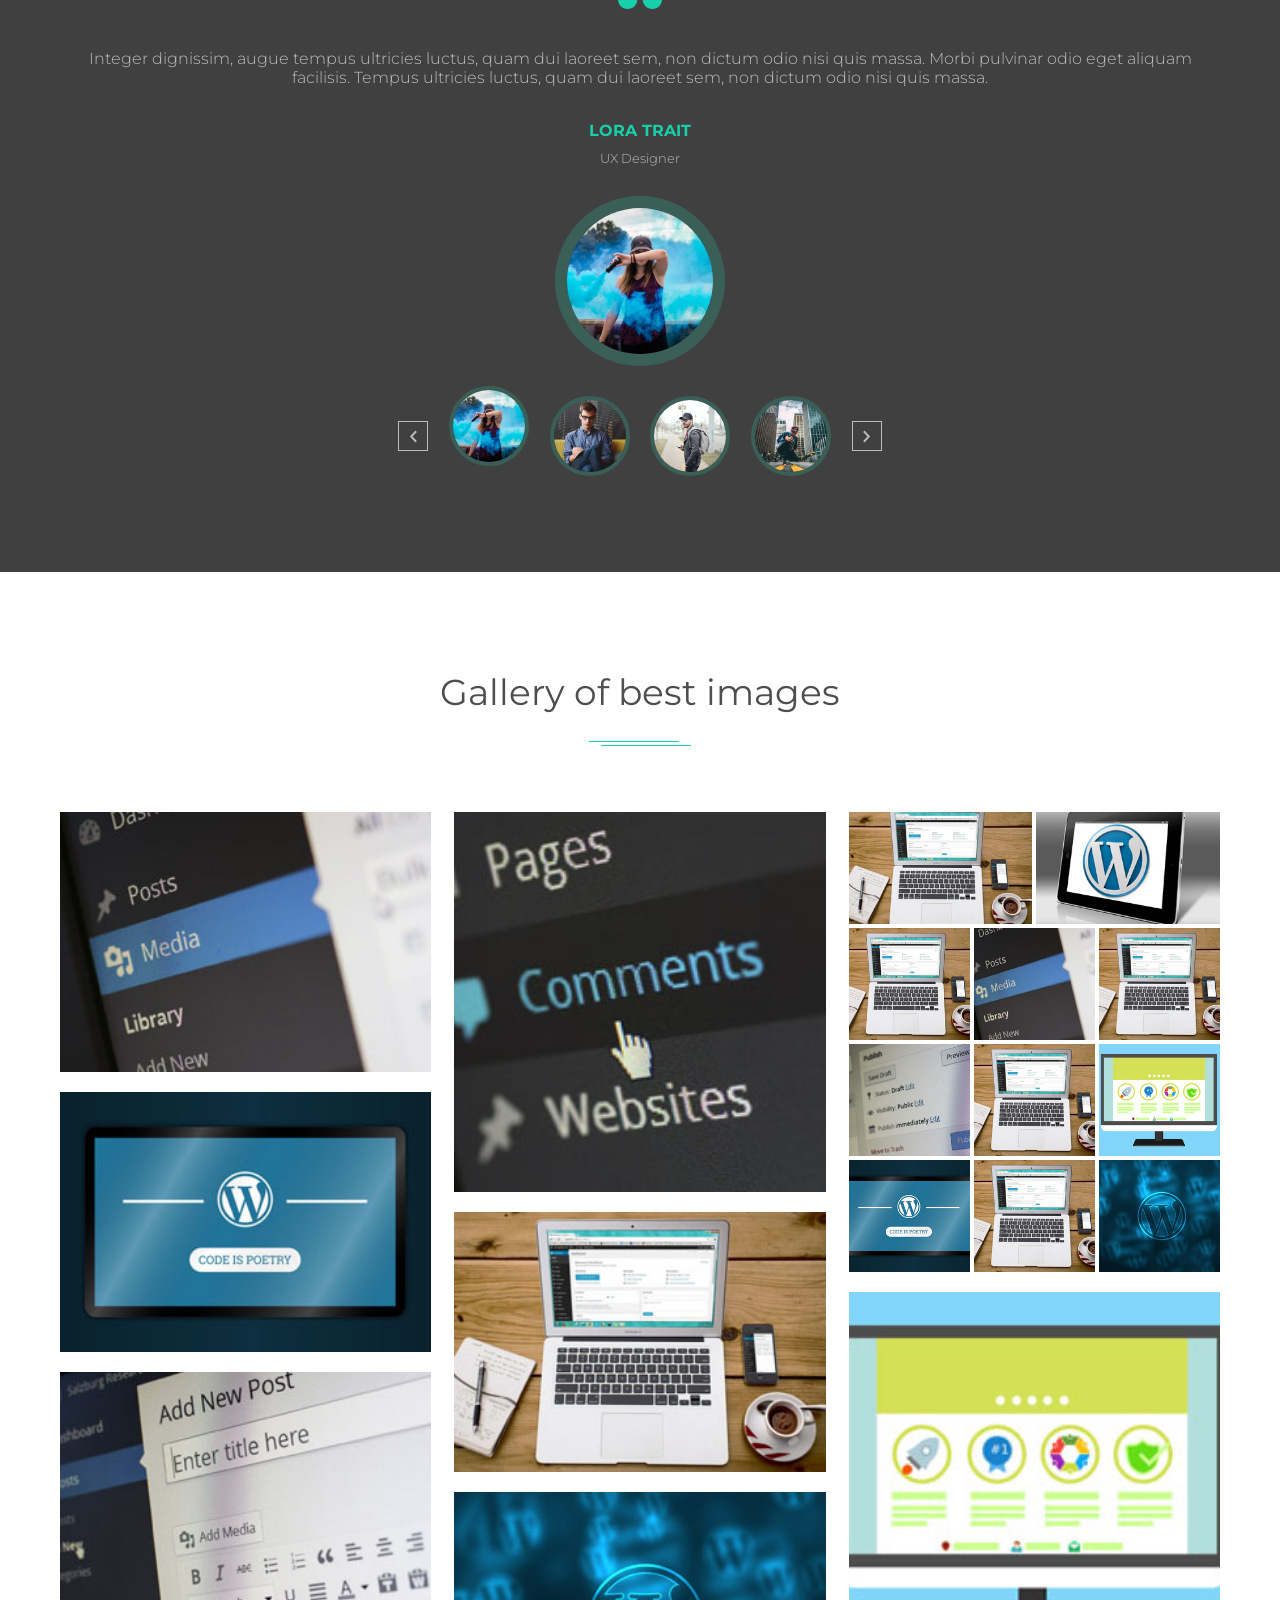
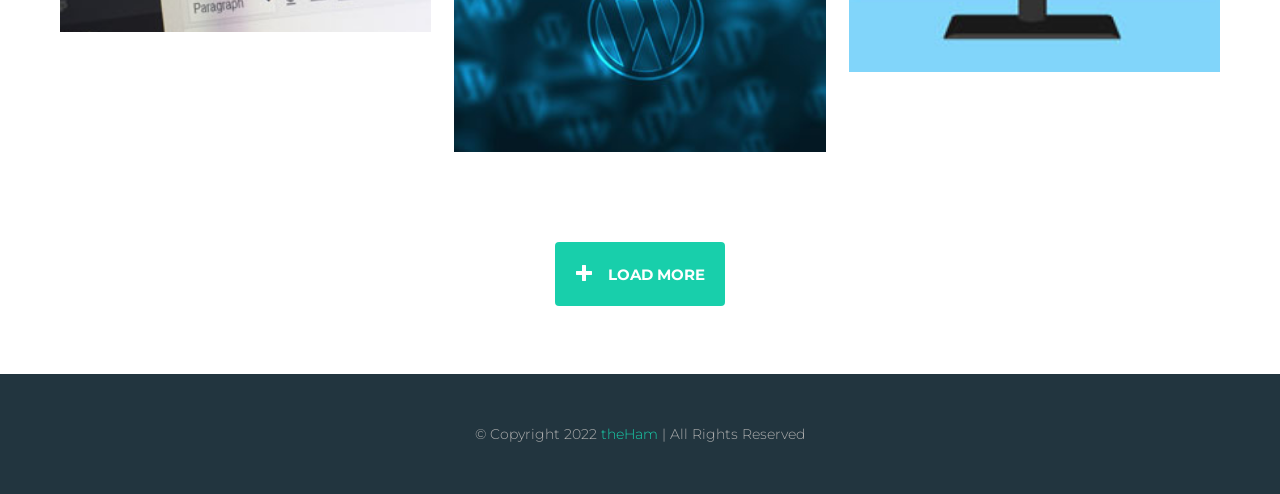
==== commit 80b4c615: "update structure" ====
--- a/index.html
+++ b/index.html
@@ -23,7 +23,7 @@
             <img
               class="header-nav-logo-img"
               src="images/icons/logo.svg"
-              alt=""
+              alt="main logo"
             />
             <p class="header-nav-logo-name">the<span>Ham</span></p>
           </a>
@@ -51,7 +51,10 @@
             </li>
             <li class="header-nav-menu-item">
               <a href="" class="header-nav-menu-item-link"
-                ><img class="search-icon" src="images/icons/search.svg" alt=""
+                ><img
+                  class="search-icon"
+                  src="images/icons/search.svg"
+                  alt="search"
               /></a>
             </li>
           </ul>
@@ -75,7 +78,7 @@
       <div class="features-item">
         <img
           src="./images/icons/fi-point.svg"
-          alt=""
+          alt="theme option"
           class="features-item-icon"
         />
         <h4 class="features-item-title">Different theme option</h4>
@@ -83,7 +86,7 @@
       <div class="features-item">
         <img
           src="./images/icons/fi-diamond.svg"
-          alt=""
+          alt="fully customizable"
           class="features-item-icon"
         />
         <h4 class="features-item-title">fully customizable</h4>
@@ -91,7 +94,7 @@
       <div class="features-item">
         <img
           src="./images/icons/fi-lamp.svg"
-          alt=""
+          alt="unlimited support"
           class="features-item-icon"
         />
         <h4 class="features-item-title">unlimited support</h4>
@@ -99,7 +102,7 @@
       <div class="features-item">
         <img
           src="./images/icons/fi-dev.svg"
-          alt=""
+          alt="responsive all device"
           class="features-item-icon"
         />
         <h4 class="features-item-title">responsive all device</h4>
@@ -144,7 +147,7 @@
           <li class="services-description" data-item-content="webDesign">
             <img
               src="./images/services/services1.jpg"
-              alt=""
+              alt="service1"
               class="services-description-img"
             />
             <p class="services-description-p">
@@ -159,7 +162,7 @@
           >
             <img
               src="./images/services/services2.jpg"
-              alt=""
+              alt="service2"
               class="services-description-img"
             />
             <p class="services-description-p">
@@ -174,7 +177,7 @@
           >
             <img
               src="./images/services/services3.jpg"
-              alt=""
+              alt="service3"
               class="services-description-img"
             />
             <p class="services-description-p">
@@ -187,7 +190,7 @@
           <li class="services-description hidden" data-item-content="appDesign">
             <img
               src="./images/services/services4.jpg"
-              alt=""
+              alt="service4"
               class="services-description-img"
             />
             <p class="services-description-p">
@@ -203,7 +206,7 @@
           >
             <img
               src="./images/services/services5.jpg"
-              alt=""
+              alt="service5"
               class="services-description-img"
             />
             <p class="services-description-p">
@@ -220,7 +223,7 @@
           >
             <img
               src="./images/services/services6.jpg"
-              alt=""
+              alt="service6"
               class="services-description-img"
             />
             <p class="services-description-p">
@@ -271,15 +274,15 @@
           <div class="work-card" data-item-content="webDesign">
             <img
               src="./images/work/graphic-design1.jpg"
-              alt=""
-              class="work-card-img"
-            />
-            <div class="work-card-alt">
-              <div class="work-card-btns">
-                <a href="#" class="work-card-btn"
-                  ><img src="./images/icons/work-btn-link.svg" alt="" /></a
-                ><a href="#" class="work-card-btn"
-                  ><img src="./images/icons/work-btn-stop.svg" alt=""
+              alt="work1"
+              class="work-card-img"
+            />
+            <div class="work-card-alt">
+              <div class="work-card-btns">
+                <a href="#" class="work-card-btn"
+                  ><img src="./images/icons/work-btn-link.svg" alt="link" /></a
+                ><a href="#" class="work-card-btn"
+                  ><img src="./images/icons/work-btn-stop.svg" alt="stop"
                 /></a>
               </div>
               <div class="work-card-desc">
@@ -291,15 +294,15 @@
           <div class="work-card" data-item-content="landingPages">
             <img
               src="./images/work/graphic-design2.jpg"
-              alt=""
-              class="work-card-img"
-            />
-            <div class="work-card-alt">
-              <div class="work-card-btns">
-                <a href="#" class="work-card-btn"
-                  ><img src="./images/icons/work-btn-link.svg" alt="" /></a
-                ><a href="#" class="work-card-btn"
-                  ><img src="./images/icons/work-btn-stop.svg" alt=""
+              alt="work2"
+              class="work-card-img"
+            />
+            <div class="work-card-alt">
+              <div class="work-card-btns">
+                <a href="#" class="work-card-btn"
+                  ><img src="./images/icons/work-btn-link.svg" alt="link" /></a
+                ><a href="#" class="work-card-btn"
+                  ><img src="./images/icons/work-btn-stop.svg" alt="stop"
                 /></a>
               </div>
               <div class="work-card-desc">
@@ -311,15 +314,15 @@
           <div class="work-card" data-item-content="landingPages">
             <img
               src="./images/work/graphic-design3.jpg"
-              alt=""
-              class="work-card-img"
-            />
-            <div class="work-card-alt">
-              <div class="work-card-btns">
-                <a href="#" class="work-card-btn"
-                  ><img src="./images/icons/work-btn-link.svg" alt="" /></a
-                ><a href="#" class="work-card-btn"
-                  ><img src="./images/icons/work-btn-stop.svg" alt=""
+              alt="work3"
+              class="work-card-img"
+            />
+            <div class="work-card-alt">
+              <div class="work-card-btns">
+                <a href="#" class="work-card-btn"
+                  ><img src="./images/icons/work-btn-link.svg" alt="link" /></a
+                ><a href="#" class="work-card-btn"
+                  ><img src="./images/icons/work-btn-stop.svg" alt="stop"
                 /></a>
               </div>
               <div class="work-card-desc">
@@ -331,15 +334,15 @@
           <div class="work-card" data-item-content="webDesign">
             <img
               src="./images/work/graphic-design4.jpg"
-              alt=""
-              class="work-card-img"
-            />
-            <div class="work-card-alt">
-              <div class="work-card-btns">
-                <a href="#" class="work-card-btn"
-                  ><img src="./images/icons/work-btn-link.svg" alt="" /></a
-                ><a href="#" class="work-card-btn"
-                  ><img src="./images/icons/work-btn-stop.svg" alt=""
+              alt="work4"
+              class="work-card-img"
+            />
+            <div class="work-card-alt">
+              <div class="work-card-btns">
+                <a href="#" class="work-card-btn"
+                  ><img src="./images/icons/work-btn-link.svg" alt="link" /></a
+                ><a href="#" class="work-card-btn"
+                  ><img src="./images/icons/work-btn-stop.svg" alt="stop"
                 /></a>
               </div>
               <div class="work-card-desc">
@@ -351,15 +354,15 @@
           <div class="work-card" data-item-content="landingPages">
             <img
               src="./images/work/graphic-design5.jpg"
-              alt=""
-              class="work-card-img"
-            />
-            <div class="work-card-alt">
-              <div class="work-card-btns">
-                <a href="#" class="work-card-btn"
-                  ><img src="./images/icons/work-btn-link.svg" alt="" /></a
-                ><a href="#" class="work-card-btn"
-                  ><img src="./images/icons/work-btn-stop.svg" alt=""
+              alt="work5"
+              class="work-card-img"
+            />
+            <div class="work-card-alt">
+              <div class="work-card-btns">
+                <a href="#" class="work-card-btn"
+                  ><img src="./images/icons/work-btn-link.svg" alt="link" /></a
+                ><a href="#" class="work-card-btn"
+                  ><img src="./images/icons/work-btn-stop.svg" alt="stop"
                 /></a>
               </div>
               <div class="work-card-desc">
@@ -371,15 +374,15 @@
           <div class="work-card" data-item-content="graphicDesign">
             <img
               src="./images/work/graphic-design6.jpg"
-              alt=""
-              class="work-card-img"
-            />
-            <div class="work-card-alt">
-              <div class="work-card-btns">
-                <a href="#" class="work-card-btn"
-                  ><img src="./images/icons/work-btn-link.svg" alt="" /></a
-                ><a href="#" class="work-card-btn"
-                  ><img src="./images/icons/work-btn-stop.svg" alt=""
+              alt="work6"
+              class="work-card-img"
+            />
+            <div class="work-card-alt">
+              <div class="work-card-btns">
+                <a href="#" class="work-card-btn"
+                  ><img src="./images/icons/work-btn-link.svg" alt="link" /></a
+                ><a href="#" class="work-card-btn"
+                  ><img src="./images/icons/work-btn-stop.svg" alt="stop"
                 /></a>
               </div>
               <div class="work-card-desc">
@@ -391,15 +394,15 @@
           <div class="work-card" data-item-content="landingPages">
             <img
               src="./images/work/graphic-design7.jpg"
-              alt=""
-              class="work-card-img"
-            />
-            <div class="work-card-alt">
-              <div class="work-card-btns">
-                <a href="#" class="work-card-btn"
-                  ><img src="./images/icons/work-btn-link.svg" alt="" /></a
-                ><a href="#" class="work-card-btn"
-                  ><img src="./images/icons/work-btn-stop.svg" alt=""
+              alt="work7"
+              class="work-card-img"
+            />
+            <div class="work-card-alt">
+              <div class="work-card-btns">
+                <a href="#" class="work-card-btn"
+                  ><img src="./images/icons/work-btn-link.svg" alt="link" /></a
+                ><a href="#" class="work-card-btn"
+                  ><img src="./images/icons/work-btn-stop.svg" alt="stop"
                 /></a>
               </div>
               <div class="work-card-desc">
@@ -411,15 +414,15 @@
           <div class="work-card" data-item-content="graphicDesign">
             <img
               src="./images/work/graphic-design8.jpg"
-              alt=""
-              class="work-card-img"
-            />
-            <div class="work-card-alt">
-              <div class="work-card-btns">
-                <a href="#" class="work-card-btn"
-                  ><img src="./images/icons/work-btn-link.svg" alt="" /></a
-                ><a href="#" class="work-card-btn"
-                  ><img src="./images/icons/work-btn-stop.svg" alt=""
+              alt="work8"
+              class="work-card-img"
+            />
+            <div class="work-card-alt">
+              <div class="work-card-btns">
+                <a href="#" class="work-card-btn"
+                  ><img src="./images/icons/work-btn-link.svg" alt="link" /></a
+                ><a href="#" class="work-card-btn"
+                  ><img src="./images/icons/work-btn-stop.svg" alt="stop"
                 /></a>
               </div>
               <div class="work-card-desc">
@@ -431,15 +434,15 @@
           <div class="work-card" data-item-content="wordpress">
             <img
               src="./images/work/graphic-design9.jpg"
-              alt=""
-              class="work-card-img"
-            />
-            <div class="work-card-alt">
-              <div class="work-card-btns">
-                <a href="#" class="work-card-btn"
-                  ><img src="./images/icons/work-btn-link.svg" alt="" /></a
-                ><a href="#" class="work-card-btn"
-                  ><img src="./images/icons/work-btn-stop.svg" alt=""
+              alt="work9"
+              class="work-card-img"
+            />
+            <div class="work-card-alt">
+              <div class="work-card-btns">
+                <a href="#" class="work-card-btn"
+                  ><img src="./images/icons/work-btn-link.svg" alt="link" /></a
+                ><a href="#" class="work-card-btn"
+                  ><img src="./images/icons/work-btn-stop.svg" alt="stop"
                 /></a>
               </div>
               <div class="work-card-desc">
@@ -451,15 +454,15 @@
           <div class="work-card" data-item-content="landingPages">
             <img
               src="./images/work/graphic-design10.jpg"
-              alt=""
-              class="work-card-img"
-            />
-            <div class="work-card-alt">
-              <div class="work-card-btns">
-                <a href="#" class="work-card-btn"
-                  ><img src="./images/icons/work-btn-link.svg" alt="" /></a
-                ><a href="#" class="work-card-btn"
-                  ><img src="./images/icons/work-btn-stop.svg" alt=""
+              alt="work10"
+              class="work-card-img"
+            />
+            <div class="work-card-alt">
+              <div class="work-card-btns">
+                <a href="#" class="work-card-btn"
+                  ><img src="./images/icons/work-btn-link.svg" alt="link" /></a
+                ><a href="#" class="work-card-btn"
+                  ><img src="./images/icons/work-btn-stop.svg" alt="stop"
                 /></a>
               </div>
               <div class="work-card-desc">
@@ -471,15 +474,15 @@
           <div class="work-card" data-item-content="wordpress">
             <img
               src="./images/work/graphic-design11.jpg"
-              alt=""
-              class="work-card-img"
-            />
-            <div class="work-card-alt">
-              <div class="work-card-btns">
-                <a href="#" class="work-card-btn"
-                  ><img src="./images/icons/work-btn-link.svg" alt="" /></a
-                ><a href="#" class="work-card-btn"
-                  ><img src="./images/icons/work-btn-stop.svg" alt=""
+              alt="work11"
+              class="work-card-img"
+            />
+            <div class="work-card-alt">
+              <div class="work-card-btns">
+                <a href="#" class="work-card-btn"
+                  ><img src="./images/icons/work-btn-link.svg" alt="link" /></a
+                ><a href="#" class="work-card-btn"
+                  ><img src="./images/icons/work-btn-stop.svg" alt="stop"
                 /></a>
               </div>
               <div class="work-card-desc">
@@ -491,15 +494,15 @@
           <div class="work-card" data-item-content="wordpress">
             <img
               src="./images/work/graphic-design12.jpg"
-              alt=""
-              class="work-card-img"
-            />
-            <div class="work-card-alt">
-              <div class="work-card-btns">
-                <a href="#" class="work-card-btn"
-                  ><img src="./images/icons/work-btn-link.svg" alt="" /></a
-                ><a href="#" class="work-card-btn"
-                  ><img src="./images/icons/work-btn-stop.svg" alt=""
+              alt="work12"
+              class="work-card-img"
+            />
+            <div class="work-card-alt">
+              <div class="work-card-btns">
+                <a href="#" class="work-card-btn"
+                  ><img src="./images/icons/work-btn-link.svg" alt="link" /></a
+                ><a href="#" class="work-card-btn"
+                  ><img src="./images/icons/work-btn-stop.svg" alt="stop"
                 /></a>
               </div>
               <div class="work-card-desc">
@@ -529,7 +532,7 @@
               ><div class="news-card-date"><span>12</span><span>Feb</span></div>
               <img
                 src="./images/news/web-design1.jpg"
-                alt=""
+                alt="news"
                 class="news-card-img"
               />
               <div class="news-card-desc">
@@ -546,7 +549,7 @@
               <div class="news-card-date"><span>12</span><span>Feb</span></div>
               <img
                 src="./images/news/web-design2.jpg"
-                alt=""
+                alt="news"
                 class="news-card-img"
               />
               <div class="news-card-desc">
@@ -563,7 +566,7 @@
               ><div class="news-card-date"><span>12</span><span>Feb</span></div>
               <img
                 src="./images/news/web-design3.jpg"
-                alt=""
+                alt="news"
                 class="news-card-img"
               />
               <div class="news-card-desc">
@@ -580,7 +583,7 @@
               ><div class="news-card-date"><span>12</span><span>Feb</span></div>
               <img
                 src="./images/news/web-design4.jpg"
-                alt=""
+                alt="news"
                 class="news-card-img"
               />
               <div class="news-card-desc">
@@ -597,7 +600,7 @@
               ><div class="news-card-date"><span>12</span><span>Feb</span></div>
               <img
                 src="./images/news/web-design5.jpg"
-                alt=""
+                alt="news"
                 class="news-card-img"
               />
               <div class="news-card-desc">
@@ -614,7 +617,7 @@
               ><div class="news-card-date"><span>12</span><span>Feb</span></div>
               <img
                 src="./images/news/web-design6.jpg"
-                alt=""
+                alt="news"
                 class="news-card-img"
               />
               <div class="news-card-desc">
@@ -631,7 +634,7 @@
               ><div class="news-card-date"><span>12</span><span>Feb</span></div>
               <img
                 src="./images/news/web-design7.jpg"
-                alt=""
+                alt="news"
                 class="news-card-img"
               />
               <div class="news-card-desc">
@@ -648,7 +651,7 @@
               ><div class="news-card-date"><span>12</span><span>Feb</span></div>
               <img
                 src="./images/news/web-design8.jpg"
-                alt=""
+                alt="news"
                 class="news-card-img"
               />
               <div class="news-card-desc">
@@ -677,7 +680,7 @@
             <h6 class="people-desc-author">Lora Trait</h6>
             <p class="people-desc-position">UX Designer</p>
             <div class="people-desc-img">
-              <img src="./images/people/people-1.jpg" alt="" />
+              <img src="./images/people/people-1.jpg" alt="people" />
             </div>
           </li>
           <li class="people-desc" data-item-content="Jack Sparrow">
@@ -690,7 +693,7 @@
             <h6 class="people-desc-author">Jack Sparrow</h6>
             <p class="people-desc-position">JS developer</p>
             <div class="people-desc-img">
-              <img src="./images/people/people-2.jpg" alt="" />
+              <img src="./images/people/people-2.jpg" alt="people" />
             </div>
           </li>
           <li class="people-desc" data-item-content="Hasan Ali">
@@ -702,7 +705,7 @@
             <h6 class="people-desc-author">Hasan Ali</h6>
             <p class="people-desc-position">Data analyst</p>
             <div class="people-desc-img">
-              <img src="./images/people/people-3.jpg" alt="" />
+              <img src="./images/people/people-3.jpg" alt="people" />
             </div>
           </li>
           <li class="people-desc" data-item-content="Henry Johnson">
@@ -715,13 +718,13 @@
             <h6 class="people-desc-author">Henry Johnson</h6>
             <p class="people-desc-position">Project manager</p>
             <div class="people-desc-img">
-              <img src="./images/people/people-4.jpg" alt="" />
+              <img src="./images/people/people-4.jpg" alt="people" />
             </div>
           </li>
         </ul>
         <ul class="people-menu slide-menu">
           <button class="menu-btn btn-prev">
-            <img src="./images/icons/prev.svg" alt="" />
+            <img src="./images/icons/prev.svg" alt="previous" />
           </button>
           <li
             class="people-menu-item menu-item active"
@@ -729,33 +732,33 @@
           >
             <img
               src="./images/people/people-1.jpg"
-              alt=""
+              alt="people"
               class="people-menu-item-img"
             />
           </li>
           <li class="people-menu-item menu-item" data-item-name="Jack Sparrow">
             <img
               src="./images/people/people-2.jpg"
-              alt=""
+              alt="people"
               class="people-menu-item-img"
             />
           </li>
           <li class="people-menu-item menu-item" data-item-name="Hasan Ali">
             <img
               src="./images/people/people-3.jpg"
-              alt=""
+              alt="people"
               class="people-menu-item-img"
             />
           </li>
           <li class="people-menu-item menu-item" data-item-name="Henry Johnson">
             <img
               src="./images/people/people-4.jpg"
-              alt=""
+              alt="people"
               class="people-menu-item-img"
             />
           </li>
           <button class="menu-btn btn-next">
-            <img src="./images/icons/next.svg" alt="" />
+            <img src="./images/icons/next.svg" alt="next" />
           </button>
         </ul>
       </div>
@@ -767,186 +770,219 @@
           <div class="grid-sizer"></div>
           <div class="gutter-sizer"></div>
           <div class="grid-item">
-            <img src="./images/wordpress/wordpress1.jpg" alt="" />
+            <img src="./images/wordpress/wordpress1.jpg" alt="gallery image" />
             <div class="grid-item-btns">
               <a href="#" class="search-img-btn"
-                ><img src="./images/icons/search-img.svg" alt="" /></a
+                ><img src="./images/icons/search-img.svg" alt="search" /></a
               ><a href="#" class="expand-img-btn"
-                ><img src="./images/icons/expand-img.svg" alt=""
+                ><img src="./images/icons/expand-img.svg" alt="expand"
               /></a>
             </div>
           </div>
           <div class="grid-item grid-item--height2">
-            <img src="./images/wordpress/wordpress2.jpg" alt="" />
+            <img src="./images/wordpress/wordpress2.jpg" alt="gallery image" />
             <div class="grid-item-btns">
               <a href="#" class="search-img-btn"
-                ><img src="./images/icons/search-img.svg" alt="" /></a
+                ><img src="./images/icons/search-img.svg" alt="search" /></a
               ><a href="#" class="expand-img-btn"
-                ><img src="./images/icons/expand-img.svg" alt=""
+                ><img src="./images/icons/expand-img.svg" alt="expand"
               /></a>
             </div>
           </div>
           <div class="grid-item grid-item--height3">
             <div class="inner-grid">
               <div class="inner-grid-item">
-                <img src="./images/wordpress/wordpress5.jpg" alt="" />
+                <img
+                  src="./images/wordpress/wordpress5.jpg"
+                  alt="gallery image"
+                />
                 <div class="grid-item-btns">
                   <a href="#" class="search-img-btn"
-                    ><img src="./images/icons/search-img.svg" alt="" /></a
+                    ><img src="./images/icons/search-img.svg" alt="search" /></a
                   ><a href="#" class="expand-img-btn"
-                    ><img src="./images/icons/expand-img.svg" alt=""
+                    ><img src="./images/icons/expand-img.svg" alt="expand"
                   /></a>
                 </div>
               </div>
               <div class="inner-grid-item">
-                <img src="./images/wordpress/wordpress10.jpg" alt="" />
+                <img
+                  src="./images/wordpress/wordpress10.jpg"
+                  alt="gallery image"
+                />
                 <div class="grid-item-btns">
                   <a href="#" class="search-img-btn"
-                    ><img src="./images/icons/search-img.svg" alt="" /></a
+                    ><img src="./images/icons/search-img.svg" alt="search" /></a
                   ><a href="#" class="expand-img-btn"
-                    ><img src="./images/icons/expand-img.svg" alt=""
+                    ><img src="./images/icons/expand-img.svg" alt="expand"
                   /></a>
                 </div>
               </div>
               <div class="inner-grid-item">
-                <img src="./images/wordpress/wordpress5.jpg" alt="" />
+                <img
+                  src="./images/wordpress/wordpress5.jpg"
+                  alt="gallery image"
+                />
                 <div class="grid-item-btns">
                   <a href="#" class="search-img-btn"
-                    ><img src="./images/icons/search-img.svg" alt="" /></a
+                    ><img src="./images/icons/search-img.svg" alt="search" /></a
                   ><a href="#" class="expand-img-btn"
-                    ><img src="./images/icons/expand-img.svg" alt=""
+                    ><img src="./images/icons/expand-img.svg" alt="expand"
                   /></a>
                 </div>
               </div>
               <div class="inner-grid-item">
-                <img src="./images/wordpress/wordpress1.jpg" alt="" />
+                <img
+                  src="./images/wordpress/wordpress1.jpg"
+                  alt="gallery image"
+                />
                 <div class="grid-item-btns">
                   <a href="#" class="search-img-btn"
-                    ><img src="./images/icons/search-img.svg" alt="" /></a
+                    ><img src="./images/icons/search-img.svg" alt="search" /></a
                   ><a href="#" class="expand-img-btn"
-                    ><img src="./images/icons/expand-img.svg" alt=""
+                    ><img src="./images/icons/expand-img.svg" alt="expand"
                   /></a>
                 </div>
               </div>
               <div class="inner-grid-item">
-                <img src="./images/wordpress/wordpress5.jpg" alt="" />
+                <img
+                  src="./images/wordpress/wordpress5.jpg"
+                  alt="gallery image"
+                />
                 <div class="grid-item-btns">
                   <a href="#" class="search-img-btn"
-                    ><img src="./images/icons/search-img.svg" alt="" /></a
+                    ><img src="./images/icons/search-img.svg" alt="search" /></a
                   ><a href="#" class="expand-img-btn"
-                    ><img src="./images/icons/expand-img.svg" alt=""
+                    ><img src="./images/icons/expand-img.svg" alt="expand"
                   /></a>
                 </div>
               </div>
               <div class="inner-grid-item">
-                <img src="./images/wordpress/wordpress3.jpg" alt="" />
+                <img
+                  src="./images/wordpress/wordpress3.jpg"
+                  alt="gallery image"
+                />
                 <div class="grid-item-btns">
                   <a href="#" class="search-img-btn"
-                    ><img src="./images/icons/search-img.svg" alt="" /></a
+                    ><img src="./images/icons/search-img.svg" alt="search" /></a
                   ><a href="#" class="expand-img-btn"
-                    ><img src="./images/icons/expand-img.svg" alt=""
+                    ><img src="./images/icons/expand-img.svg" alt="expand"
                   /></a>
                 </div>
               </div>
               <div class="inner-grid-item">
-                <img src="./images/wordpress/wordpress5.jpg" alt="" />
+                <img
+                  src="./images/wordpress/wordpress5.jpg"
+                  alt="gallery image"
+                />
                 <div class="grid-item-btns">
                   <a href="#" class="search-img-btn"
-                    ><img src="./images/icons/search-img.svg" alt="" /></a
+                    ><img src="./images/icons/search-img.svg" alt="search" /></a
                   ><a href="#" class="expand-img-btn"
-                    ><img src="./images/icons/expand-img.svg" alt=""
+                    ><img src="./images/icons/expand-img.svg" alt="expand"
                   /></a>
                 </div>
               </div>
               <div class="inner-grid-item">
-                <img src="./images/wordpress/wordpress6.jpg" alt="" />
+                <img
+                  src="./images/wordpress/wordpress6.jpg"
+                  alt="gallery image"
+                />
                 <div class="grid-item-btns">
                   <a href="#" class="search-img-btn"
-                    ><img src="./images/icons/search-img.svg" alt="" /></a
+                    ><img src="./images/icons/search-img.svg" alt="search" /></a
                   ><a href="#" class="expand-img-btn"
-                    ><img src="./images/icons/expand-img.svg" alt=""
+                    ><img src="./images/icons/expand-img.svg" alt="expand"
                   /></a>
                 </div>
               </div>
               <div class="inner-grid-item">
-                <img src="./images/wordpress/wordpress9.jpg" alt="" />
+                <img
+                  src="./images/wordpress/wordpress9.jpg"
+                  alt="gallery image"
+                />
                 <div class="grid-item-btns">
                   <a href="#" class="search-img-btn"
-                    ><img src="./images/icons/search-img.svg" alt="" /></a
+                    ><img src="./images/icons/search-img.svg" alt="search" /></a
                   ><a href="#" class="expand-img-btn"
-                    ><img src="./images/icons/expand-img.svg" alt=""
+                    ><img src="./images/icons/expand-img.svg" alt="expand"
                   /></a>
                 </div>
               </div>
               <div class="inner-grid-item">
-                <img src="./images/wordpress/wordpress5.jpg" alt="" />
+                <img
+                  src="./images/wordpress/wordpress5.jpg"
+                  alt="gallery image"
+                />
                 <div class="grid-item-btns">
                   <a href="#" class="search-img-btn"
-                    ><img src="./images/icons/search-img.svg" alt="" /></a
+                    ><img src="./images/icons/search-img.svg" alt="search" /></a
                   ><a href="#" class="expand-img-btn"
-                    ><img src="./images/icons/expand-img.svg" alt=""
+                    ><img src="./images/icons/expand-img.svg" alt="expand"
                   /></a>
                 </div>
               </div>
               <div class="inner-grid-item">
-                <img src="./images/wordpress/wordpress8.jpg" alt="" />
+                <img
+                  src="./images/wordpress/wordpress8.jpg"
+                  alt="gallery image"
+                />
                 <div class="grid-item-btns">
                   <a href="#" class="search-img-btn"
-                    ><img src="./images/icons/search-img.svg" alt="" /></a
+                    ><img src="./images/icons/search-img.svg" alt="search" /></a
                   ><a href="#" class="expand-img-btn"
-                    ><img src="./images/icons/expand-img.svg" alt=""
+                    ><img src="./images/icons/expand-img.svg" alt="expand"
                   /></a>
                 </div>
               </div>
             </div>
           </div>
           <div class="grid-item">
-            <img src="./images/wordpress/wordpress9.jpg" alt="" />
+            <img src="./images/wordpress/wordpress9.jpg" alt="gallery image" />
             <div class="grid-item-btns">
               <a href="#" class="search-img-btn"
-                ><img src="./images/icons/search-img.svg" alt="" /></a
+                ><img src="./images/icons/search-img.svg" alt="search" /></a
               ><a href="#" class="expand-img-btn"
-                ><img src="./images/icons/expand-img.svg" alt=""
+                ><img src="./images/icons/expand-img.svg" alt="expand"
               /></a>
             </div>
           </div>
           <div class="grid-item">
-            <img src="./images/wordpress/wordpress5.jpg" alt="" />
+            <img src="./images/wordpress/wordpress5.jpg" alt="gallery image" />
             <div class="grid-item-btns">
               <a href="#" class="search-img-btn"
-                ><img src="./images/icons/search-img.svg" alt="" /></a
+                ><img src="./images/icons/search-img.svg" alt="search" /></a
               ><a href="#" class="expand-img-btn"
-                ><img src="./images/icons/expand-img.svg" alt=""
+                ><img src="./images/icons/expand-img.svg" alt="expand"
               /></a>
             </div>
           </div>
           <div class="grid-item grid-item--height2">
-            <img src="./images/wordpress/wordpress6.jpg" alt="" />
+            <img src="./images/wordpress/wordpress6.jpg" alt="gallery image" />
             <div class="grid-item-btns">
               <a href="#" class="search-img-btn"
-                ><img src="./images/icons/search-img.svg" alt="" /></a
+                ><img src="./images/icons/search-img.svg" alt="search" /></a
               ><a href="#" class="expand-img-btn"
-                ><img src="./images/icons/expand-img.svg" alt=""
+                ><img src="./images/icons/expand-img.svg" alt="expand"
               /></a>
             </div>
           </div>
           <div class="grid-item">
-            <img src="./images/wordpress/wordpress7.jpg" alt="" />
+            <img src="./images/wordpress/wordpress7.jpg" alt="gallery image" />
             <div class="grid-item-btns">
               <a href="#" class="search-img-btn"
-                ><img src="./images/icons/search-img.svg" alt="" /></a
+                ><img src="./images/icons/search-img.svg" alt="search" /></a
               ><a href="#" class="expand-img-btn"
-                ><img src="./images/icons/expand-img.svg" alt=""
+                ><img src="./images/icons/expand-img.svg" alt="expand"
               /></a>
             </div>
           </div>
           <div class="grid-item">
-            <img src="./images/wordpress/wordpress8.jpg" alt="" />
+            <img src="./images/wordpress/wordpress8.jpg" alt="gallery image" />
             <div class="grid-item-btns">
               <a href="#" class="search-img-btn"
-                ><img src="./images/icons/search-img.svg" alt="" /></a
+                ><img src="./images/icons/search-img.svg" alt="search" /></a
               ><a href="#" class="expand-img-btn"
-                ><img src="./images/icons/expand-img.svg" alt=""
+                ><img src="./images/icons/expand-img.svg" alt="expand"
               /></a>
             </div>
           </div>
--- a/styles/style.css
+++ b/styles/style.css
@@ -193,7 +193,7 @@
 /* --- Header navigation --- */
 
 .header {
-  height: 1012px;
+  height: 100vh;
   display: flex;
   flex-direction: column;
   align-items: center;
@@ -941,6 +941,7 @@
 
 .inner-grid-item {
   position: relative;
+  overflow: hidden;
 }
 
 .inner-grid-item .search-img-btn,
